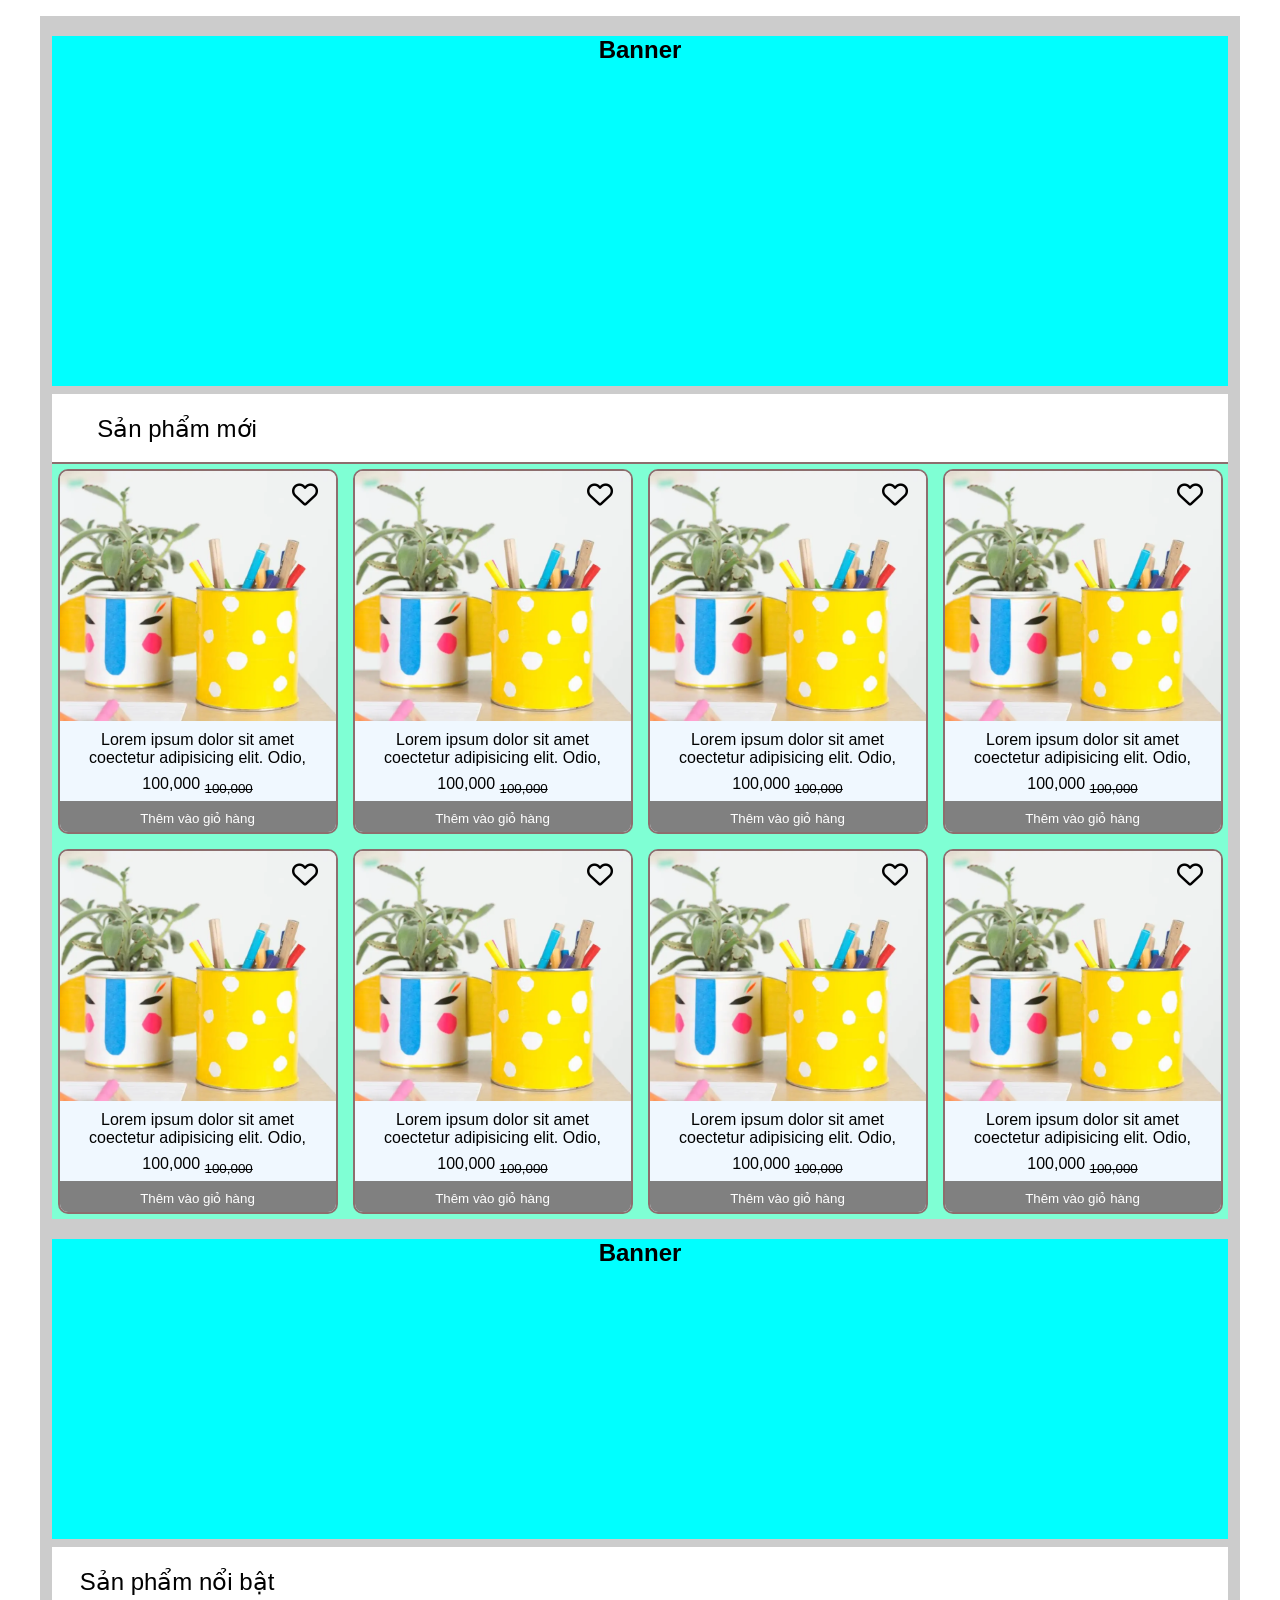
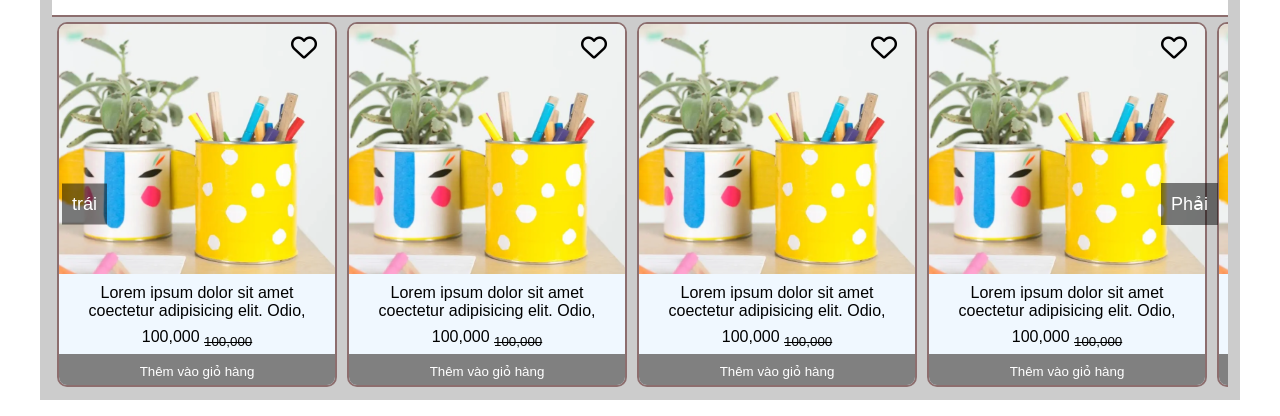
==== html/index.html @ 5db98cae "update" ====
<!DOCTYPE html>
<html lang="en">

<head>
    <meta charset="UTF-8">
    <meta name="viewport" content="width=device-width, initial-scale=1.0">
    <meta http-equiv="X-UA-Compatible" content="ie=edge">
    <link rel="stylesheet" href="/css/index.css">
    <link rel="stylesheet" href="https://cdnjs.cloudflare.com/ajax/libs/font-awesome/6.6.0/css/all.min.css">
    <title>Document</title>
    <style>
        * {
            box-sizing: border-box;
            font-family: Arial, Helvetica, sans-serif;
        }

        .col {
            text-align: center;
            background-color: #ccc;
            background-clip: content-box;
            margin-top: 8px;
            margin-bottom: 8px;
        }
    </style>
</head>

<body>
    <div class="grid wide">
        <div class="row">
            <div class="col l-12 m-4 c-12">
                <main>
                    <section id="banner-home" class="col l-12">
                        <h1>Banner</h1>
                    </section>
                    <section id="box-new-product" class="col l-12">
                        <div class="title-box">
                            <h3>Sản phẩm mới</h3>
                        </div>
                        <div class="box-product">

                            <div class="product">
                                <div class="img-product">
                                    <img src="/image/y-tuong-lam-do-handmade-2.webp" alt="">
                                </div>
                                <div class="name-product">
                                    <span>Lorem ipsum dolor sit amet coectetur adipisicing elit. Odio, nostrum? Lorem
                                        ipsum dolor sit amet consectetur, adipisicing elit. Doloribus,
                                        recusandae.</span>
                                </div>
                                <div class="price-product">
                                    <span>100,000</span>
                                    <span> <sub><del>100,000</del></sub> </span>
                                </div>
                                <button class="addCart-product">Thêm vào giỏ hàng</button>
                                <button class="heart-button">
                                    <i class="icon on fa-solid fa-heart"></i>
                                    <i class="icon off fa-regular fa-heart"></i>
                                </button>
                            </div>

                            <div class="product">
                                <div class="img-product">
                                    <img src="/image/y-tuong-lam-do-handmade-2.webp" alt="">
                                </div>
                                <div class="name-product">
                                    <span>Lorem ipsum dolor sit amet coectetur adipisicing elit. Odio, nostrum? Lorem
                                        ipsum dolor sit amet consectetur, adipisicing elit. Doloribus,
                                        recusandae.</span>
                                </div>
                                <div class="price-product">
                                    <span>100,000</span>
                                    <span> <sub><del>100,000</del></sub> </span>
                                </div>
                                <button class="addCart-product">Thêm vào giỏ hàng</button>
                                <button class="heart-button">
                                    <i class="icon on fa-solid fa-heart"></i>
                                    <i class="icon off fa-regular fa-heart"></i>
                                </button>
                            </div>
                            <div class="product">
                                <div class="img-product">
                                    <img src="/image/y-tuong-lam-do-handmade-2.webp" alt="">
                                </div>
                                <div class="name-product">
                                    <span>Lorem ipsum dolor sit amet coectetur adipisicing elit. Odio, nostrum? Lorem
                                        ipsum dolor sit amet consectetur, adipisicing elit. Doloribus,
                                        recusandae.</span>
                                </div>
                                <div class="price-product">
                                    <span>100,000</span>
                                    <span> <sub><del>100,000</del></sub> </span>
                                </div>
                                <button class="addCart-product">Thêm vào giỏ hàng</button>
                                <button class="heart-button">
                                    <i class="icon on fa-solid fa-heart"></i>
                                    <i class="icon off fa-regular fa-heart"></i>
                                </button>
                            </div>
                            <div class="product">
                                <div class="img-product">
                                    <img src="/image/y-tuong-lam-do-handmade-2.webp" alt="">
                                </div>
                                <div class="name-product">
                                    <span>Lorem ipsum dolor sit amet coectetur adipisicing elit. Odio, nostrum? Lorem
                                        ipsum dolor sit amet consectetur, adipisicing elit. Doloribus,
                                        recusandae.</span>
                                </div>
                                <div class="price-product">
                                    <span>100,000</span>
                                    <span> <sub><del>100,000</del></sub> </span>
                                </div>
                                <button class="addCart-product">Thêm vào giỏ hàng</button>
                                <button class="heart-button">
                                    <i class="icon on fa-solid fa-heart"></i>
                                    <i class="icon off fa-regular fa-heart"></i>
                                </button>
                            </div>
                            <div class="product">
                                <div class="img-product">
                                    <img src="/image/y-tuong-lam-do-handmade-2.webp" alt="">
                                </div>
                                <div class="name-product">
                                    <span>Lorem ipsum dolor sit amet coectetur adipisicing elit. Odio, nostrum? Lorem
                                        ipsum dolor sit amet consectetur, adipisicing elit. Doloribus,
                                        recusandae.</span>
                                </div>
                                <div class="price-product">
                                    <span>100,000</span>
                                    <span> <sub><del>100,000</del></sub> </span>
                                </div>
                                <button class="addCart-product">Thêm vào giỏ hàng</button>
                                <button class="heart-button">
                                    <i class="icon on fa-solid fa-heart"></i>
                                    <i class="icon off fa-regular fa-heart"></i>
                                </button>
                            </div>
                            <div class="product">
                                <div class="img-product">
                                    <img src="/image/y-tuong-lam-do-handmade-2.webp" alt="">
                                </div>
                                <div class="name-product">
                                    <span>Lorem ipsum dolor sit amet coectetur adipisicing elit. Odio, nostrum? Lorem
                                        ipsum dolor sit amet consectetur, adipisicing elit. Doloribus,
                                        recusandae.</span>
                                </div>
                                <div class="price-product">
                                    <span>100,000</span>
                                    <span> <sub><del>100,000</del></sub> </span>
                                </div>
                                <button class="addCart-product">Thêm vào giỏ hàng</button>
                                <button class="heart-button">
                                    <i class="icon on fa-solid fa-heart"></i>
                                    <i class="icon off fa-regular fa-heart"></i>
                                </button>
                            </div>
                            <div class="product">
                                <div class="img-product">
                                    <img src="/image/y-tuong-lam-do-handmade-2.webp" alt="">
                                </div>
                                <div class="name-product">
                                    <span>Lorem ipsum dolor sit amet coectetur adipisicing elit. Odio, nostrum? Lorem
                                        ipsum dolor sit amet consectetur, adipisicing elit. Doloribus,
                                        recusandae.</span>
                                </div>
                                <div class="price-product">
                                    <span>100,000</span>
                                    <span> <sub><del>100,000</del></sub> </span>
                                </div>
                                <button class="addCart-product">Thêm vào giỏ hàng</button>
                                <button class="heart-button">
                                    <i class="icon on fa-solid fa-heart"></i>
                                    <i class="icon off fa-regular fa-heart"></i>
                                </button>
                            </div>
                            <div class="product">
                                <div class="img-product">
                                    <img src="/image/y-tuong-lam-do-handmade-2.webp" alt="">
                                </div>
                                <div class="name-product">
                                    <span>Lorem ipsum dolor sit amet coectetur adipisicing elit. Odio, nostrum? Lorem
                                        ipsum dolor sit amet consectetur, adipisicing elit. Doloribus,
                                        recusandae.</span>
                                </div>
                                <div class="price-product">
                                    <span>100,000</span>
                                    <span> <sub><del>100,000</del></sub> </span>
                                </div>
                                <button class="addCart-product">Thêm vào giỏ hàng</button>
                                <button class="heart-button">
                                    <i class="icon on fa-solid fa-heart"></i>
                                    <i class="icon off fa-regular fa-heart"></i>
                                </button>
                            </div>
                        </div>

                    </section>
                    <section id="sub-banner-home" class="col l-12">
                        <h1>Banner</h1>
                    </section>

                    <section id="box-hot-product" class="col l-12">
                        <div class="title-box">
                            <h3>Sản phẩm nổi bật</h3>
                        </div>
                        <div class="box-hot-product">
                            <button class="prev-btn"> trái </button>
                            <div class="products-container">
                                <div class="product">
                                    <div class="img-product">
                                        <img src="/image/y-tuong-lam-do-handmade-2.webp" alt="">
                                    </div>
                                    <div class="name-product">
                                        <span>Lorem ipsum dolor sit amet coectetur adipisicing elit. Odio, nostrum?
                                            Lorem
                                            ipsum dolor sit amet consectetur, adipisicing elit. Doloribus,
                                            recusandae.</span>
                                    </div>
                                    <div class="price-product">
                                        <span>100,000</span>
                                        <span> <sub><del>100,000</del></sub> </span>
                                    </div>
                                    <button class="addCart-product">Thêm vào giỏ hàng</button>
                                    <button class="heart-button">
                                        <i class="icon on fa-solid fa-heart"></i>
                                        <i class="icon off fa-regular fa-heart"></i>
                                    </button>
                                </div>
                                <div class="product">
                                    <div class="img-product">
                                        <img src="/image/y-tuong-lam-do-handmade-2.webp" alt="">
                                    </div>
                                    <div class="name-product">
                                        <span>Lorem ipsum dolor sit amet coectetur adipisicing elit. Odio, nostrum?
                                            Lorem
                                            ipsum dolor sit amet consectetur, adipisicing elit. Doloribus,
                                            recusandae.</span>
                                    </div>
                                    <div class="price-product">
                                        <span>100,000</span>
                                        <span> <sub><del>100,000</del></sub> </span>
                                    </div>
                                    <button class="addCart-product">Thêm vào giỏ hàng</button>
                                    <button class="heart-button">
                                        <i class="icon on fa-solid fa-heart"></i>
                                        <i class="icon off fa-regular fa-heart"></i>
                                    </button>
                                </div>
                                <div class="product">
                                    <div class="img-product">
                                        <img src="/image/y-tuong-lam-do-handmade-2.webp" alt="">
                                    </div>
                                    <div class="name-product">
                                        <span>Lorem ipsum dolor sit amet coectetur adipisicing elit. Odio, nostrum?
                                            Lorem
                                            ipsum dolor sit amet consectetur, adipisicing elit. Doloribus,
                                            recusandae.</span>
                                    </div>
                                    <div class="price-product">
                                        <span>100,000</span>
                                        <span> <sub><del>100,000</del></sub> </span>
                                    </div>
                                    <button class="addCart-product">Thêm vào giỏ hàng</button>
                                    <button class="heart-button">
                                        <i class="icon on fa-solid fa-heart"></i>
                                        <i class="icon off fa-regular fa-heart"></i>
                                    </button>
                                </div>
                                <div class="product">
                                    <div class="img-product">
                                        <img src="/image/y-tuong-lam-do-handmade-2.webp" alt="">
                                    </div>
                                    <div class="name-product">
                                        <span>Lorem ipsum dolor sit amet coectetur adipisicing elit. Odio, nostrum?
                                            Lorem
                                            ipsum dolor sit amet consectetur, adipisicing elit. Doloribus,
                                            recusandae.</span>
                                    </div>
                                    <div class="price-product">
                                        <span>100,000</span>
                                        <span> <sub><del>100,000</del></sub> </span>
                                    </div>
                                    <button class="addCart-product">Thêm vào giỏ hàng</button>
                                    <button class="heart-button">
                                        <i class="icon on fa-solid fa-heart"></i>
                                        <i class="icon off fa-regular fa-heart"></i>
                                    </button>
                                </div>
                                <div class="product">
                                    <div class="img-product">
                                        <img src="/image/y-tuong-lam-do-handmade-2.webp" alt="">
                                    </div>
                                    <div class="name-product">
                                        <span>Lorem ipsum dolor sit amet coectetur adipisicing elit. Odio, nostrum?
                                            Lorem
                                            ipsum dolor sit amet consectetur, adipisicing elit. Doloribus,
                                            recusandae.</span>
                                    </div>
                                    <div class="price-product">
                                        <span>100,000</span>
                                        <span> <sub><del>100,000</del></sub> </span>
                                    </div>
                                    <button class="addCart-product">Thêm vào giỏ hàng</button>
                                    <button class="heart-button">
                                        <i class="icon on fa-solid fa-heart"></i>
                                        <i class="icon off fa-regular fa-heart"></i>
                                    </button>
                                </div>
                                <div class="product">
                                    <div class="img-product">
                                        <img src="/image/y-tuong-lam-do-handmade-2.webp" alt="">
                                    </div>
                                    <div class="name-product">
                                        <span>Lorem ipsum dolor sit amet coectetur adipisicing elit. Odio, nostrum?
                                            Lorem
                                            ipsum dolor sit amet consectetur, adipisicing elit. Doloribus,
                                            recusandae.</span>
                                    </div>
                                    <div class="price-product">
                                        <span>100,000</span>
                                        <span> <sub><del>100,000</del></sub> </span>
                                    </div>
                                    <button class="addCart-product">Thêm vào giỏ hàng</button>
                                    <button class="heart-button">
                                        <i class="icon on fa-solid fa-heart"></i>
                                        <i class="icon off fa-regular fa-heart"></i>
                                    </button>
                                </div>
                            </div>
                            <button class="next-btn">Phải</button>
                            <script>
                                const prevBtn = document.querySelector('.prev-btn');
                                const nextBtn = document.querySelector('.next-btn');
                                const productsContainer = document.querySelector('.box-hot-product .products-container');
                                console.log(productsContainer);
                                
                                let offset = 0; // Đếm số sản phẩm đã trượt

                                // Đặt số sản phẩm hiển thị tối đa (4 sản phẩm trong một lần)
                                const maxVisibleProducts = 4;
                                const totalProducts = document.querySelectorAll('.product').length;
                                console.log(totalProducts);
                                
                                const totalVisibleWidth = maxVisibleProducts * 280; // Tổng chiều rộng của các sản phẩm hiển thị

                                // Xử lý sự kiện nút trượt
                                prevBtn.addEventListener('click', () => {
                                    if (offset > 0) {
                                        offset--;
                                        productsContainer.style.transform = `translateX(-${offset * 280}px)`;
                                    }
                                });

                                nextBtn.addEventListener('click', () => {
                                    if (offset < totalProducts - maxVisibleProducts) {
                                        offset++;
                                        productsContainer.style.transform = `translateX(-${offset * 280}px)`;
                                    }
                                });

                            </script>
                        </div>
                    </section>
                </main>
            </div>
        </div>
    </div>
</body>

</html>
---- css/index.css ----
.grid {
    width: 100%;
    display: block;
    padding: 0;
}

.grid.wide {
    max-width: 1200px;
    margin: 0 auto;
}

.row {
    display: flex;
    flex-wrap: wrap;
    margin-left: -4px;
    margin-right: -4px;
}

.row.no-gutters {
    margin-left: 0;
    margin-right: 0;
}

.col {
    padding-left: 4px;
    padding-right: 4px;
}

.row.no-gutters .col {
    padding-left: 0;
    padding-right: 0;
}

.c-0 {
    display: none;
}

.c-1 {
    flex: 0 0 8.33333%;
    max-width: 8.33333%;
}

.c-2 {
    flex: 0 0 16.66667%;
    max-width: 16.66667%;
}

.c-3 {
    flex: 0 0 25%;
    max-width: 25%;
}

.c-4 {
    flex: 0 0 33.33333%;
    max-width: 33.33333%;
}

.c-5 {
    flex: 0 0 41.66667%;
    max-width: 41.66667%;
}

.c-6 {
    flex: 0 0 50%;
    max-width: 50%;
}

.c-7 {
    flex: 0 0 58.33333%;
    max-width: 58.33333%;
}

.c-8 {
    flex: 0 0 66.66667%;
    max-width: 66.66667%;
}

.c-9 {
    flex: 0 0 75%;
    max-width: 75%;
}

.c-10 {
    flex: 0 0 83.33333%;
    max-width: 83.33333%;
}

.c-11 {
    flex: 0 0 91.66667%;
    max-width: 91.66667%;
}

.c-12 {
    flex: 0 0 100%;
    max-width: 100%;
}

.c-o-1 {
    margin-left: 8.33333%;
}

.c-o-2 {
    margin-left: 16.66667%;
}

.c-o-3 {
    margin-left: 25%;
}

.c-o-4 {
    margin-left: 33.33333%;
}

.c-o-5 {
    margin-left: 41.66667%;
}

.c-o-6 {
    margin-left: 50%;
}

.c-o-7 {
    margin-left: 58.33333%;
}

.c-o-8 {
    margin-left: 66.66667%;
}

.c-o-9 {
    margin-left: 75%;
}

.c-o-10 {
    margin-left: 83.33333%;
}

.c-o-11 {
    margin-left: 91.66667%;
}

/* >= Tablet */
@media (min-width: 740px) {
    .row {
        margin-left: -8px;
        margin-right: -8px;
    }

    .col {
        padding-left: 8px;
        padding-right: 8px;
    }

    .m-0 {
        display: none;
    }

    .m-1,
    .m-2,
    .m-3,
    .m-4,
    .m-5,
    .m-6,
    .m-7,
    .m-8,
    .m-9,
    .m-10,
    .m-11,
    .m-12 {
        display: block;
    }

    .m-1 {
        flex: 0 0 8.33333%;
        max-width: 8.33333%;
    }

    .m-2 {
        flex: 0 0 16.66667%;
        max-width: 16.66667%;
    }

    .m-3 {
        flex: 0 0 25%;
        max-width: 25%;
    }

    .m-4 {
        flex: 0 0 33.33333%;
        max-width: 33.33333%;
    }

    .m-5 {
        flex: 0 0 41.66667%;
        max-width: 41.66667%;
    }

    .m-6 {
        flex: 0 0 50%;
        max-width: 50%;
    }

    .m-7 {
        flex: 0 0 58.33333%;
        max-width: 58.33333%;
    }

    .m-8 {
        flex: 0 0 66.66667%;
        max-width: 66.66667%;
    }

    .m-9 {
        flex: 0 0 75%;
        max-width: 75%;
    }

    .m-10 {
        flex: 0 0 83.33333%;
        max-width: 83.33333%;
    }

    .m-11 {
        flex: 0 0 91.66667%;
        max-width: 91.66667%;
    }

    .m-12 {
        flex: 0 0 100%;
        max-width: 100%;
    }

    .m-o-1 {
        margin-left: 8.33333%;
    }

    .m-o-2 {
        margin-left: 16.66667%;
    }

    .m-o-3 {
        margin-left: 25%;
    }

    .m-o-4 {
        margin-left: 33.33333%;
    }

    .m-o-5 {
        margin-left: 41.66667%;
    }

    .m-o-6 {
        margin-left: 50%;
    }

    .m-o-7 {
        margin-left: 58.33333%;
    }

    .m-o-8 {
        margin-left: 66.66667%;
    }

    .m-o-9 {
        margin-left: 75%;
    }

    .m-o-10 {
        margin-left: 83.33333%;
    }

    .m-o-11 {
        margin-left: 91.66667%;
    }
}

/* PC medium resolution > */
@media (min-width: 1113px) {
    .row {
        margin-left: -12px;
        margin-right: -12px;
    }

    .row.sm-gutter {
        margin-left: -5px;
        margin-right: -5px;
    }

    .col {
        padding-left: 12px;
        padding-right: 12px;
    }

    .row.sm-gutter .col {
        padding-left: 5px;
        padding-right: 5px;
    }

    .l-0 {
        display: none;
    }

    .l-1,
    .l-2,
    .l-2-4,
    .l-3,
    .l-4,
    .l-5,
    .l-6,
    .l-7,
    .l-8,
    .l-9,
    .l-10,
    .l-11,
    .l-12 {
        display: block;
    }

    .l-1 {
        flex: 0 0 8.33333%;
        max-width: 8.33333%;
    }

    .l-2 {
        flex: 0 0 16.66667%;
        max-width: 16.66667%;
    }

    .l-2-4 {
        flex: 0 0 20%;
        max-width: 20%;
    }

    .l-3 {
        flex: 0 0 25%;
        max-width: 25%;
    }

    .l-4 {
        flex: 0 0 33.33333%;
        max-width: 33.33333%;
    }

    .l-5 {
        flex: 0 0 41.66667%;
        max-width: 41.66667%;
    }

    .l-6 {
        flex: 0 0 50%;
        max-width: 50%;
    }

    .l-7 {
        flex: 0 0 58.33333%;
        max-width: 58.33333%;
    }

    .l-8 {
        flex: 0 0 66.66667%;
        max-width: 66.66667%;
    }

    .l-9 {
        flex: 0 0 75%;
        max-width: 75%;
    }

    .l-10 {
        flex: 0 0 83.33333%;
        max-width: 83.33333%;
    }

    .l-11 {
        flex: 0 0 91.66667%;
        max-width: 91.66667%;
    }

    .l-12 {
        flex: 0 0 100%;
        max-width: 100%;
    }

    .l-o-1 {
        margin-left: 8.33333%;
    }

    .l-o-2 {
        margin-left: 16.66667%;
    }

    .l-o-3 {
        margin-left: 25%;
    }

    .l-o-4 {
        margin-left: 33.33333%;
    }

    .l-o-5 {
        margin-left: 41.66667%;
    }

    .l-o-6 {
        margin-left: 50%;
    }

    .l-o-7 {
        margin-left: 58.33333%;
    }

    .l-o-8 {
        margin-left: 66.66667%;
    }

    .l-o-9 {
        margin-left: 75%;
    }

    .l-o-10 {
        margin-left: 83.33333%;
    }

    .l-o-11 {
        margin-left: 91.66667%;
    }

    /* css main  */

    /* banner ở đầu trang chủ */
    #banner-home {
        height: 350px;
        background-color: aqua;
    }

    /* end banner ở đầu trang chủ */


    /* box sản phẩm mới  */
    #box-new-product {
        height: auto;
        background-color: white;
    }

    .title-box {
        width: 100%;
        height: 70px;
        border-bottom: 2px solid #8D6E6E;
        background-color: white;
    }

    .title-box h3 {
        width: 250px;
        float: left;
        line-height: 70px;
        margin: 0;
        font-weight: 400;
        font-size: 24px;
    }

    #box-new-product .box-product {
        height: auto;

        background-color: aquamarine;
        display: flex;
        justify-content: center;
        flex-wrap: wrap;
        gap: 5px;
        /* justify-content: flex-start; */
    }

    .product {
        width: 280px;
        height: 365px;
        background-color: aliceblue;
        margin: 5px;
        box-sizing: border-box;
        border-radius: 10px;
        position: relative;
        border: 2px solid #8D6E6E;
        overflow: hidden;

    }

    .product .img-product {
        width: 280px;
        height: 250px;
        background-color: blue;
        overflow: hidden;
    }

    .product .img-product img {
        width: 100%;
        height: 100%;
        transition: transform 0.3s ease;
    }

    .product .img-product:hover img {
        transform: scale(1.1);
    }

    .product .name-product {
        width: 100%;
        height: 45px;
        padding: 10px;
        font-size: 14px;
        line-height: 18px;
        overflow: hidden;
        display: -webkit-box;
        -webkit-box-orient: vertical;
        text-overflow: ellipsis;
    }

    .product .price-product span,
    .product .name-product span {
        font-weight: 400;
        font-size: 16px;
    }

    .product .price-product {
        height: 35px;
        line-height: 35px;
    }


    .product .addCart-product {
        width: 100%;
        height: 35px;
        border: none;
        background: #808080;
        color: white;
    }

    .product .addCart-product:hover {
        width: 100%;
        height: 35px;
        border: none;
        background: #8D6E6E;
        color: white;
    }

    .product .icon {
        width: 30px;
        height: 30px;
        display: flex;
        float: right;
        justify-content: center;
        align-items: center;
        margin: 10px;
        font-size: 26px;
        transition: color 0.3s ease;
    }

    .product .heart-button {
        position: absolute;
        top: 0;
        right: 0;
        border: none;
        background: none;
    }

    .product .heart-button .off {
        display: block;
    }

    .product .heart-button .on {
        display: none;
    }

    .product .heart-button.active .on {
        display: block;
        color: red;
    }

    .product .heart-button.active .off {
        display: none;
    }

    .heart-button.active .icon {
        color: red;
    }

    /* end box sản phẩm mới  */

    /* banner phụ ở trang chủ */
    #sub-banner-home {
        height: 300px;
        background-color: aqua;
    }

    /* end banner phụ ở trang chủ */


    /* sản phẩm hot  */
    .box-hot-product {
        position: relative;
        display: flex;
        overflow: hidden;
        width: 100%;
        justify-content: flex-start;

    }

    .box-hot-product .product {
        flex: 0 0 auto;
        /* Đảm bảo mỗi sản phẩm không thay đổi kích thước */
        width: 280px;
        height: 365px;
        background-color: aliceblue;
        margin: 5px;
        box-sizing: border-box;
        border-radius: 10px;
        position: relative;
        border: 2px solid #8D6E6E;
        overflow: hidden;
    }

    .box-hot-product .prev-btn,
    .box-hot-product .next-btn {
        position: absolute;
        top: 50%;
        transform: translateY(-50%);
        background-color: rgba(0, 0, 0, 0.5);
        color: white;
        border: none;
        padding: 10px;
        font-size: 18px;
        cursor: pointer;
        z-index: 1;
    }

    .box-hot-product .prev-btn {
        left: 10px;
    }

    .box-hot-product .next-btn {
        right: 10px;
    }


    .box-hot-product .products-container {
        display: flex;
        flex-wrap: nowrap;
        transition: transform 0.3s ease;
    }



    /* end sản phẩm hot  */

    /* End css main  */
}

/* Tablet - PC low resolution */
@media (min-width: 740px) and (max-width: 1023px) {
    .wide {
        width: 644px;
    }
}

/* > PC low resolution */
@media (min-width: 1024px) and (max-width: 1239px) {
    .wide {
        width: 984px;
    }

    .wide .row {
        margin-left: -12px;
        margin-right: -12px;
    }

    .wide .row.sm-gutter {
        margin-left: -5px;
        margin-right: -5px;
    }

    .wide .col {
        padding-left: 12px;
        padding-right: 12px;
    }

    .wide .row.sm-gutter .col {
        padding-left: 5px;
        padding-right: 5px;
    }

    .wide .l-0 {
        display: none;
    }

    .wide .l-1,
    .wide .l-2,
    .wide .l-2-4,
    .wide .l-3,
    .wide .l-4,
    .wide .l-5,
    .wide .l-6,
    .wide .l-7,
    .wide .l-8,
    .wide .l-9,
    .wide .l-10,
    .wide .l-11,
    .wide .l-12 {
        display: block;
    }

    .wide .l-1 {
        flex: 0 0 8.33333%;
        max-width: 8.33333%;
    }

    .wide .l-2 {
        flex: 0 0 16.66667%;
        max-width: 16.66667%;
    }

    .wide .l-2-4 {
        flex: 0 0 20%;
        max-width: 20%;
    }

    .wide .l-3 {
        flex: 0 0 25%;
        max-width: 25%;
    }

    .wide .l-4 {
        flex: 0 0 33.33333%;
        max-width: 33.33333%;
    }

    .wide .l-5 {
        flex: 0 0 41.66667%;
        max-width: 41.66667%;
    }

    .wide .l-6 {
        flex: 0 0 50%;
        max-width: 50%;
    }

    .wide .l-7 {
        flex: 0 0 58.33333%;
        max-width: 58.33333%;
    }

    .wide .l-8 {
        flex: 0 0 66.66667%;
        max-width: 66.66667%;
    }

    .wide .l-9 {
        flex: 0 0 75%;
        max-width: 75%;
    }

    .wide .l-10 {
        flex: 0 0 83.33333%;
        max-width: 83.33333%;
    }

    .wide .l-11 {
        flex: 0 0 91.66667%;
        max-width: 91.66667%;
    }

    .wide .l-12 {
        flex: 0 0 100%;
        max-width: 100%;
    }

    .wide .l-o-1 {
        margin-left: 8.33333%;
    }

    .wide .l-o-2 {
        margin-left: 16.66667%;
    }

    .wide .l-o-3 {
        margin-left: 25%;
    }

    .wide .l-o-4 {
        margin-left: 33.33333%;
    }

    .wide .l-o-5 {
        margin-left: 41.66667%;
    }

    .wide .l-o-6 {
        margin-left: 50%;
    }

    .wide .l-o-7 {
        margin-left: 58.33333%;
    }

    .wide .l-o-8 {
        margin-left: 66.66667%;
    }

    .wide .l-o-9 {
        margin-left: 75%;
    }

    .wide .l-o-10 {
        margin-left: 83.33333%;
    }

    .wide .l-o-11 {
        margin-left: 91.66667%;
    }



}
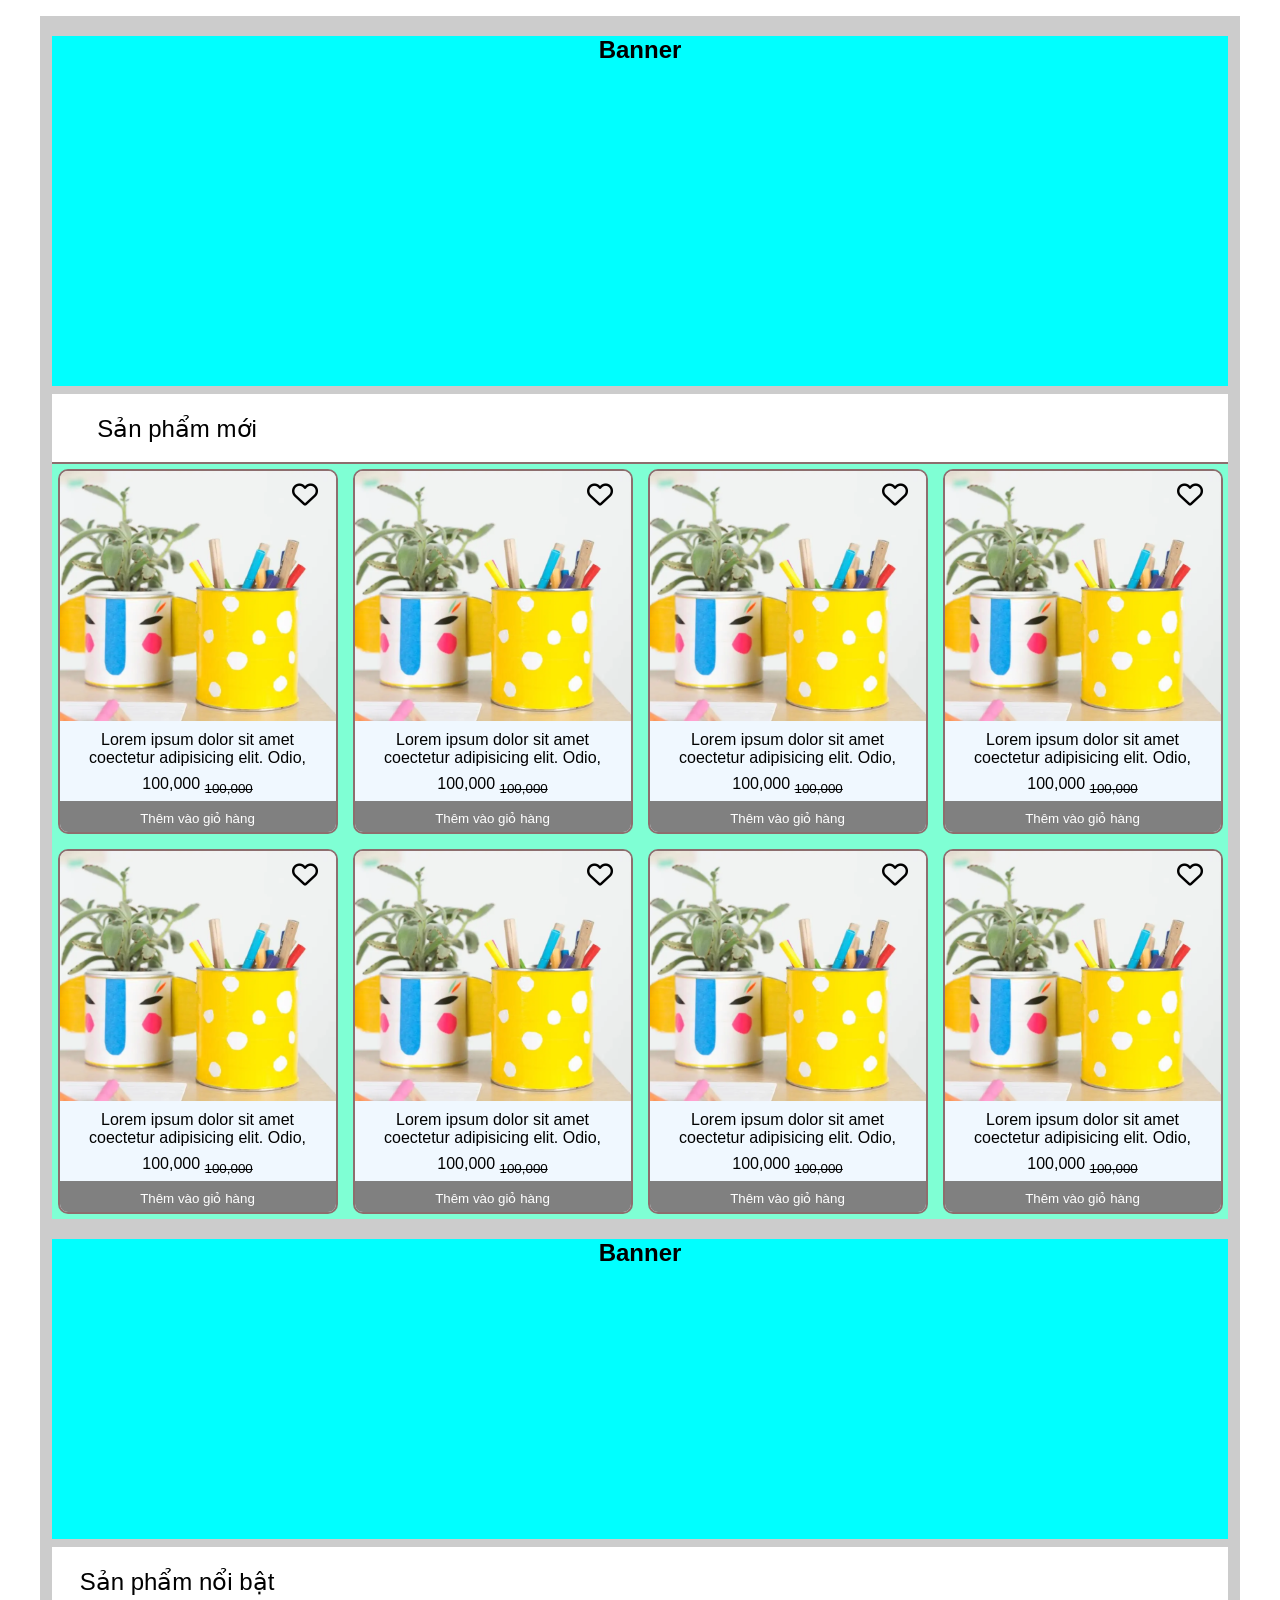
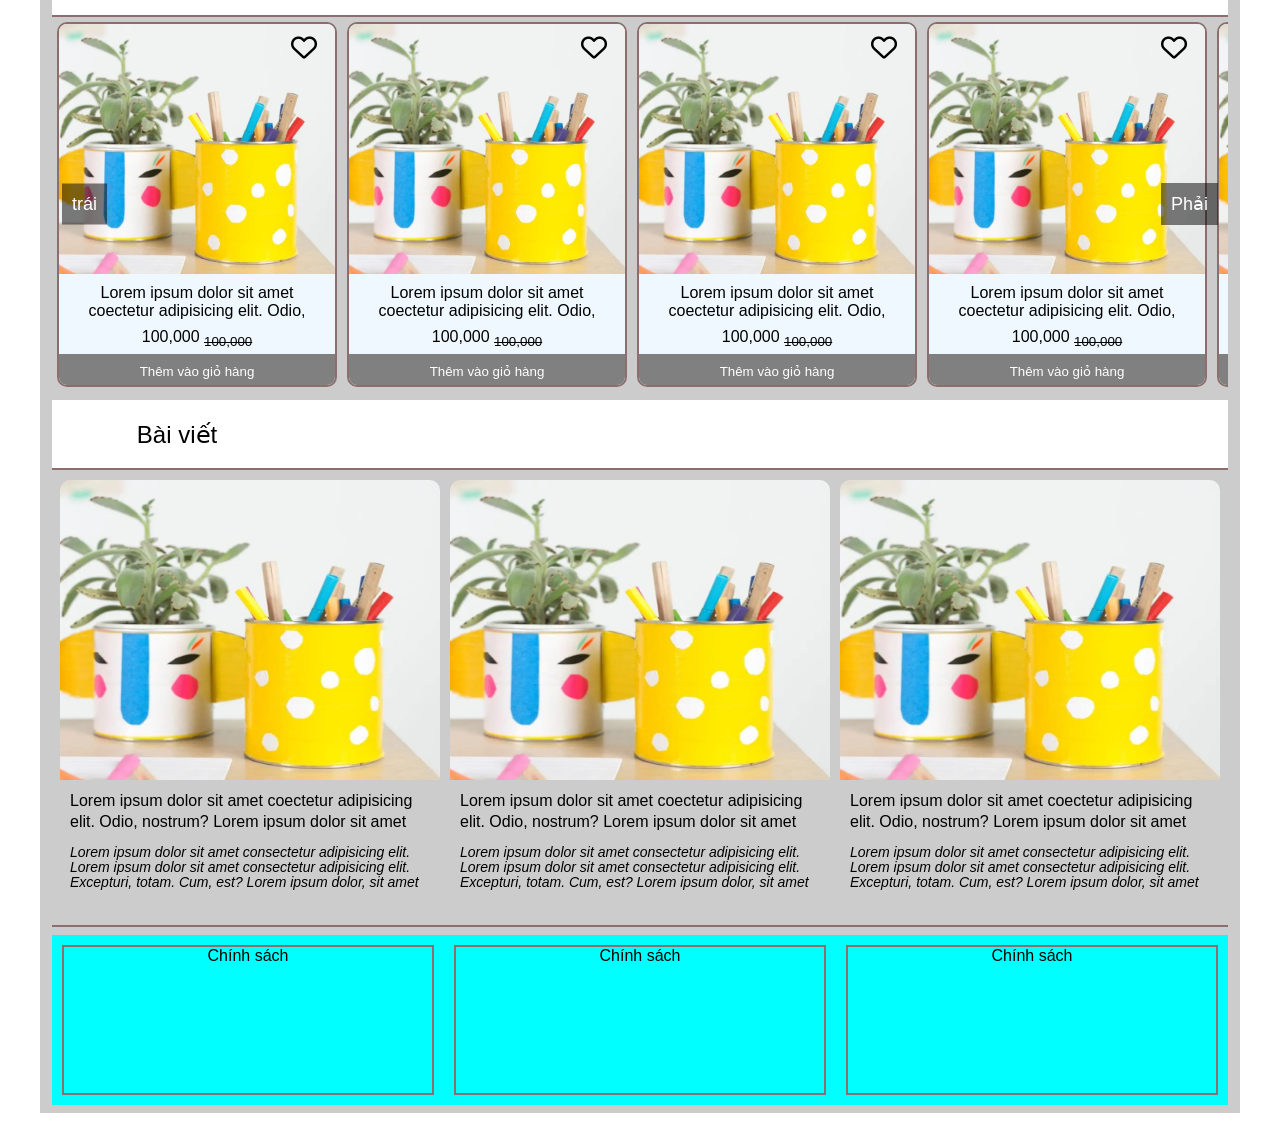
==== commit ec697d7f: "Hoàn thiện" ====
--- a/html/index.html
+++ b/html/index.html
@@ -337,7 +337,7 @@
 
                                 // Đặt số sản phẩm hiển thị tối đa (4 sản phẩm trong một lần)
                                 const maxVisibleProducts = 4;
-                                const totalProducts = document.querySelectorAll('.product').length;
+                                const totalProducts = productsContainer.querySelectorAll('.product').length;
                                 console.log(totalProducts);
                                 
                                 const totalVisibleWidth = maxVisibleProducts * 280; // Tổng chiều rộng của các sản phẩm hiển thị
@@ -360,6 +360,72 @@
                             </script>
                         </div>
                     </section>
+                    <section id="box-post-home" class="col l-12">
+                        <div class="title-box">
+                            <h3>Bài viết</h3>
+                        </div>
+                        <div class="box-post">
+                            <div class="post">
+                                <div class="img-post">
+                                    <a href="#"><img src="/image/y-tuong-lam-do-handmade-2.webp" alt=""></a>
+                                    
+                                </div>
+                                <div class="name-post">
+                                    <a href="#">Lorem ipsum dolor sit amet coectetur adipisicing elit. Odio, nostrum?
+                                        Lorem
+                                        ipsum dolor sit amet consectetur, adipisicing elit. Doloribus,
+                                        recusandae.</a>
+                                </div>
+                                <div class="description">
+                                    <span>Lorem ipsum dolor sit amet consectetur adipisicing elit. Lorem ipsum dolor sit amet consectetur adipisicing elit. Excepturi, totam.
+                                         Cum, est? Lorem ipsum dolor, sit amet consectetur adipisicing elit. Odit, veritatis.</span>
+                                </div>
+                            </div>
+                            <div class="post">
+                                <div class="img-post">
+                                    <a href="#"><img src="/image/y-tuong-lam-do-handmade-2.webp" alt=""></a>
+                                    
+                                </div>
+                                <div class="name-post">
+                                    <a href="#">Lorem ipsum dolor sit amet coectetur adipisicing elit. Odio, nostrum?
+                                        Lorem
+                                        ipsum dolor sit amet consectetur, adipisicing elit. Doloribus,
+                                        recusandae.</a>
+                                </div>
+                                <div class="description">
+                                    <span>Lorem ipsum dolor sit amet consectetur adipisicing elit. Lorem ipsum dolor sit amet consectetur adipisicing elit. Excepturi, totam.
+                                         Cum, est? Lorem ipsum dolor, sit amet consectetur adipisicing elit. Odit, veritatis.</span>
+                                </div>
+                            </div>
+                            <div class="post">
+                                <div class="img-post">
+                                    <a href="#"><img src="/image/y-tuong-lam-do-handmade-2.webp" alt=""></a>
+                                    
+                                </div>
+                                <div class="name-post">
+                                    <a href="#">Lorem ipsum dolor sit amet coectetur adipisicing elit. Odio, nostrum?
+                                        Lorem
+                                        ipsum dolor sit amet consectetur, adipisicing elit. Doloribus,
+                                        recusandae.</a>
+                                </div>
+                                <div class="description">
+                                    <span>Lorem ipsum dolor sit amet consectetur adipisicing elit. Lorem ipsum dolor sit amet consectetur adipisicing elit. Excepturi, totam.
+                                         Cum, est? Lorem ipsum dolor, sit amet consectetur adipisicing elit. Odit, veritatis.</span>
+                                </div>
+                            </div>
+                        </div>
+                    </section>
+                    <section id="box-policy-home" class="col l-12">
+                        <div class="box-policy">
+                            Chính sách
+                        </div>
+                        <div class="box-policy">
+                            Chính sách
+                        </div>
+                        <div class="box-policy">
+                            Chính sách
+                        </div>
+                    </section>
                 </main>
             </div>
         </div>
--- a/css/index.css
+++ b/css/index.css
@@ -649,6 +649,99 @@
 
     /* end sản phẩm hot  */
 
+
+    /* bài viết  */
+    .box-post{
+        margin-top: 10px;
+        width: 100%;
+        height: auto;
+        /* background-color: aquamarine; */
+        display: flex;
+        justify-content: center;
+        flex-wrap: wrap;
+        gap: 10px;
+        border-bottom: 2px solid #8D6E6E;
+    }
+    .post{
+        width: 380px;
+        height: 445px;
+        /* background-color: blue; */
+        border-radius: 10px;
+        overflow: hidden;
+    }
+
+    .post .img-post {
+        width: 380px;
+        height: 300px;
+        /* background-color: blue; */
+        overflow: hidden;
+    }
+
+    .post .img-post img {
+        width: 100%;
+        height: 100%;
+
+    }
+
+    .post .name-post {
+        width: 100%;
+        height: 55px;
+        padding: 10px;
+        font-size: 16px;
+        line-height: 21px;
+        overflow: hidden;
+        display: -webkit-box;
+        -webkit-box-orient: vertical;
+        text-overflow: ellipsis;
+        text-align: left;
+    }
+    .post .name-post a {
+        display: block; 
+        font-weight: 540;
+        font-size: 16px;
+        color: black;
+        text-decoration: none;
+    }
+    .post .description{
+        width: 100%;
+        height: 55px;
+        padding: 10px;
+        font-size: 14px;
+        line-height: 15px;
+        overflow: hidden;
+        display: -webkit-box;
+        -webkit-box-orient: vertical;
+        text-overflow: ellipsis;
+        text-align: left;
+    }
+
+    .post .description span{
+        font-style: italic;
+        font-weight: 400;
+
+    }
+    /* end bài viết  */
+
+
+    /* bố cục chính sách */
+    #box-policy-home{
+        width: 100%;
+        /* height: 500px; */
+        background-color: aqua;
+        display: flex;
+        justify-content: center;
+    }
+    #box-policy-home .box-policy{
+        width: 380px;
+        height: 150px;
+        margin: 10px;
+        /* background-color: blue; */
+        border: 2px solid #8D6E6E;
+
+        
+    }
+    /* end bố cục chính sách */
+
     /* End css main  */
 }
 
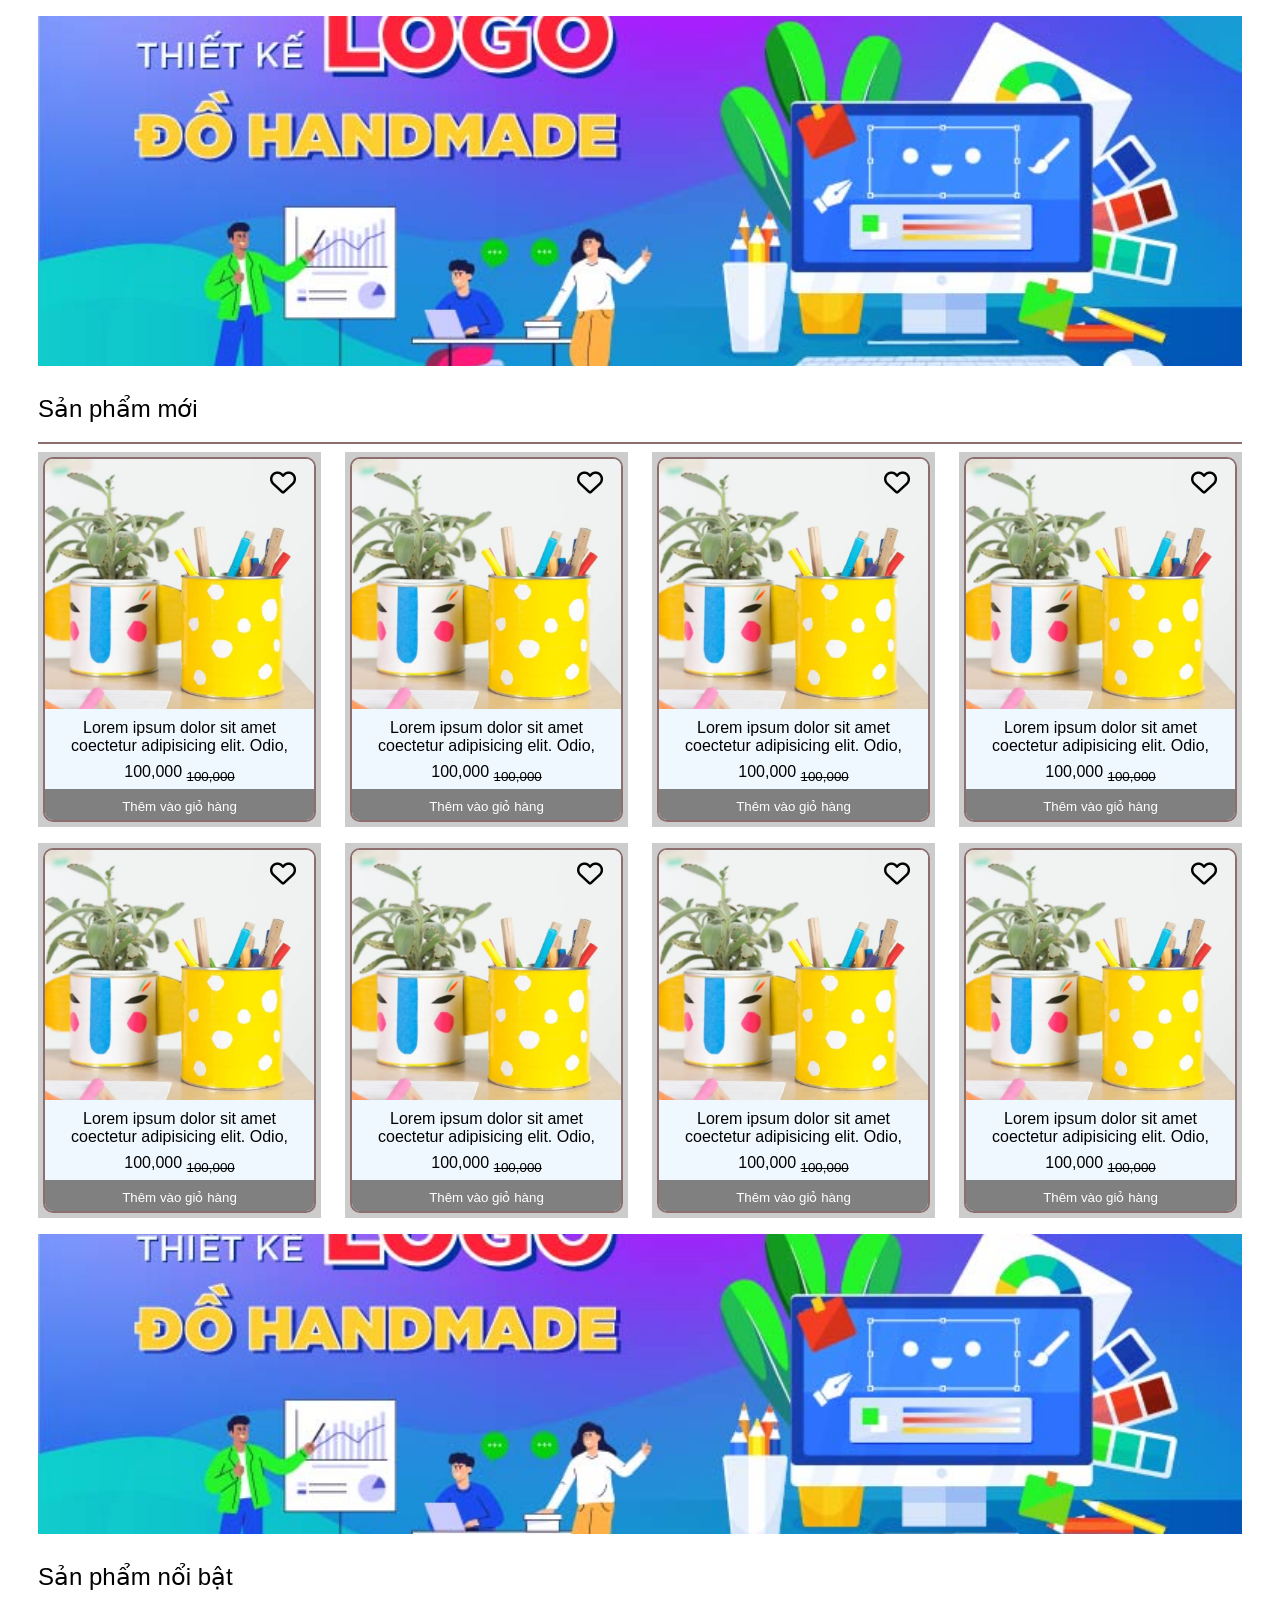
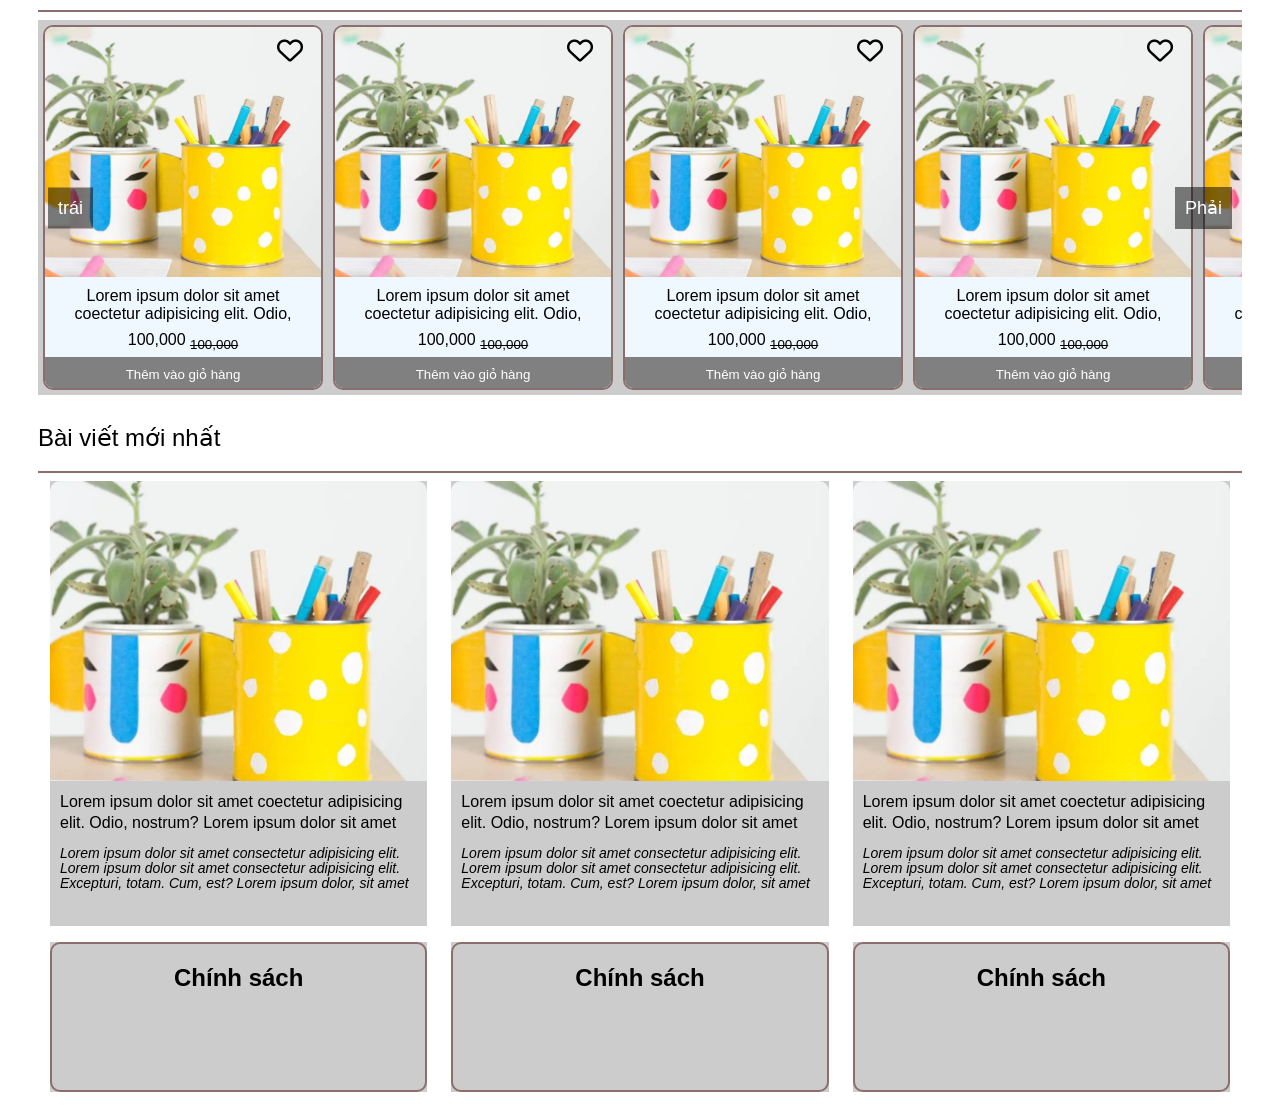
==== commit 6c007b97: "Hoàn thành" ====
--- a/html/index.html
+++ b/html/index.html
@@ -5,9 +5,10 @@
     <meta charset="UTF-8">
     <meta name="viewport" content="width=device-width, initial-scale=1.0">
     <meta http-equiv="X-UA-Compatible" content="ie=edge">
+    <title>Document</title>
     <link rel="stylesheet" href="/css/index.css">
     <link rel="stylesheet" href="https://cdnjs.cloudflare.com/ajax/libs/font-awesome/6.6.0/css/all.min.css">
-    <title>Document</title>
+
     <style>
         * {
             box-sizing: border-box;
@@ -25,411 +26,472 @@
 </head>
 
 <body>
-    <div class="grid wide">
-        <div class="row">
-            <div class="col l-12 m-4 c-12">
-                <main>
-                    <section id="banner-home" class="col l-12">
-                        <h1>Banner</h1>
-                    </section>
-                    <section id="box-new-product" class="col l-12">
-                        <div class="title-box">
-                            <h3>Sản phẩm mới</h3>
-                        </div>
-                        <div class="box-product">
-
-                            <div class="product">
-                                <div class="img-product">
-                                    <img src="/image/y-tuong-lam-do-handmade-2.webp" alt="">
-                                </div>
-                                <div class="name-product">
-                                    <span>Lorem ipsum dolor sit amet coectetur adipisicing elit. Odio, nostrum? Lorem
-                                        ipsum dolor sit amet consectetur, adipisicing elit. Doloribus,
-                                        recusandae.</span>
-                                </div>
-                                <div class="price-product">
-                                    <span>100,000</span>
-                                    <span> <sub><del>100,000</del></sub> </span>
-                                </div>
-                                <button class="addCart-product">Thêm vào giỏ hàng</button>
-                                <button class="heart-button">
-                                    <i class="icon on fa-solid fa-heart"></i>
-                                    <i class="icon off fa-regular fa-heart"></i>
-                                </button>
-                            </div>
-
-                            <div class="product">
-                                <div class="img-product">
-                                    <img src="/image/y-tuong-lam-do-handmade-2.webp" alt="">
-                                </div>
-                                <div class="name-product">
-                                    <span>Lorem ipsum dolor sit amet coectetur adipisicing elit. Odio, nostrum? Lorem
-                                        ipsum dolor sit amet consectetur, adipisicing elit. Doloribus,
-                                        recusandae.</span>
-                                </div>
-                                <div class="price-product">
-                                    <span>100,000</span>
-                                    <span> <sub><del>100,000</del></sub> </span>
-                                </div>
-                                <button class="addCart-product">Thêm vào giỏ hàng</button>
-                                <button class="heart-button">
-                                    <i class="icon on fa-solid fa-heart"></i>
-                                    <i class="icon off fa-regular fa-heart"></i>
-                                </button>
-                            </div>
-                            <div class="product">
-                                <div class="img-product">
-                                    <img src="/image/y-tuong-lam-do-handmade-2.webp" alt="">
-                                </div>
-                                <div class="name-product">
-                                    <span>Lorem ipsum dolor sit amet coectetur adipisicing elit. Odio, nostrum? Lorem
-                                        ipsum dolor sit amet consectetur, adipisicing elit. Doloribus,
-                                        recusandae.</span>
-                                </div>
-                                <div class="price-product">
-                                    <span>100,000</span>
-                                    <span> <sub><del>100,000</del></sub> </span>
-                                </div>
-                                <button class="addCart-product">Thêm vào giỏ hàng</button>
-                                <button class="heart-button">
-                                    <i class="icon on fa-solid fa-heart"></i>
-                                    <i class="icon off fa-regular fa-heart"></i>
-                                </button>
-                            </div>
-                            <div class="product">
-                                <div class="img-product">
-                                    <img src="/image/y-tuong-lam-do-handmade-2.webp" alt="">
-                                </div>
-                                <div class="name-product">
-                                    <span>Lorem ipsum dolor sit amet coectetur adipisicing elit. Odio, nostrum? Lorem
-                                        ipsum dolor sit amet consectetur, adipisicing elit. Doloribus,
-                                        recusandae.</span>
-                                </div>
-                                <div class="price-product">
-                                    <span>100,000</span>
-                                    <span> <sub><del>100,000</del></sub> </span>
-                                </div>
-                                <button class="addCart-product">Thêm vào giỏ hàng</button>
-                                <button class="heart-button">
-                                    <i class="icon on fa-solid fa-heart"></i>
-                                    <i class="icon off fa-regular fa-heart"></i>
-                                </button>
-                            </div>
-                            <div class="product">
-                                <div class="img-product">
-                                    <img src="/image/y-tuong-lam-do-handmade-2.webp" alt="">
-                                </div>
-                                <div class="name-product">
-                                    <span>Lorem ipsum dolor sit amet coectetur adipisicing elit. Odio, nostrum? Lorem
-                                        ipsum dolor sit amet consectetur, adipisicing elit. Doloribus,
-                                        recusandae.</span>
-                                </div>
-                                <div class="price-product">
-                                    <span>100,000</span>
-                                    <span> <sub><del>100,000</del></sub> </span>
-                                </div>
-                                <button class="addCart-product">Thêm vào giỏ hàng</button>
-                                <button class="heart-button">
-                                    <i class="icon on fa-solid fa-heart"></i>
-                                    <i class="icon off fa-regular fa-heart"></i>
-                                </button>
-                            </div>
-                            <div class="product">
-                                <div class="img-product">
-                                    <img src="/image/y-tuong-lam-do-handmade-2.webp" alt="">
-                                </div>
-                                <div class="name-product">
-                                    <span>Lorem ipsum dolor sit amet coectetur adipisicing elit. Odio, nostrum? Lorem
-                                        ipsum dolor sit amet consectetur, adipisicing elit. Doloribus,
-                                        recusandae.</span>
-                                </div>
-                                <div class="price-product">
-                                    <span>100,000</span>
-                                    <span> <sub><del>100,000</del></sub> </span>
-                                </div>
-                                <button class="addCart-product">Thêm vào giỏ hàng</button>
-                                <button class="heart-button">
-                                    <i class="icon on fa-solid fa-heart"></i>
-                                    <i class="icon off fa-regular fa-heart"></i>
-                                </button>
-                            </div>
-                            <div class="product">
-                                <div class="img-product">
-                                    <img src="/image/y-tuong-lam-do-handmade-2.webp" alt="">
-                                </div>
-                                <div class="name-product">
-                                    <span>Lorem ipsum dolor sit amet coectetur adipisicing elit. Odio, nostrum? Lorem
-                                        ipsum dolor sit amet consectetur, adipisicing elit. Doloribus,
-                                        recusandae.</span>
-                                </div>
-                                <div class="price-product">
-                                    <span>100,000</span>
-                                    <span> <sub><del>100,000</del></sub> </span>
-                                </div>
-                                <button class="addCart-product">Thêm vào giỏ hàng</button>
-                                <button class="heart-button">
-                                    <i class="icon on fa-solid fa-heart"></i>
-                                    <i class="icon off fa-regular fa-heart"></i>
-                                </button>
-                            </div>
-                            <div class="product">
-                                <div class="img-product">
-                                    <img src="/image/y-tuong-lam-do-handmade-2.webp" alt="">
-                                </div>
-                                <div class="name-product">
-                                    <span>Lorem ipsum dolor sit amet coectetur adipisicing elit. Odio, nostrum? Lorem
-                                        ipsum dolor sit amet consectetur, adipisicing elit. Doloribus,
-                                        recusandae.</span>
-                                </div>
-                                <div class="price-product">
-                                    <span>100,000</span>
-                                    <span> <sub><del>100,000</del></sub> </span>
-                                </div>
-                                <button class="addCart-product">Thêm vào giỏ hàng</button>
-                                <button class="heart-button">
-                                    <i class="icon on fa-solid fa-heart"></i>
-                                    <i class="icon off fa-regular fa-heart"></i>
-                                </button>
-                            </div>
-                        </div>
-
-                    </section>
-                    <section id="sub-banner-home" class="col l-12">
-                        <h1>Banner</h1>
-                    </section>
-
-                    <section id="box-hot-product" class="col l-12">
-                        <div class="title-box">
-                            <h3>Sản phẩm nổi bật</h3>
-                        </div>
-                        <div class="box-hot-product">
-                            <button class="prev-btn"> trái </button>
-                            <div class="products-container">
-                                <div class="product">
-                                    <div class="img-product">
-                                        <img src="/image/y-tuong-lam-do-handmade-2.webp" alt="">
-                                    </div>
-                                    <div class="name-product">
-                                        <span>Lorem ipsum dolor sit amet coectetur adipisicing elit. Odio, nostrum?
-                                            Lorem
-                                            ipsum dolor sit amet consectetur, adipisicing elit. Doloribus,
-                                            recusandae.</span>
-                                    </div>
-                                    <div class="price-product">
-                                        <span>100,000</span>
-                                        <span> <sub><del>100,000</del></sub> </span>
-                                    </div>
-                                    <button class="addCart-product">Thêm vào giỏ hàng</button>
-                                    <button class="heart-button">
-                                        <i class="icon on fa-solid fa-heart"></i>
-                                        <i class="icon off fa-regular fa-heart"></i>
-                                    </button>
-                                </div>
-                                <div class="product">
-                                    <div class="img-product">
-                                        <img src="/image/y-tuong-lam-do-handmade-2.webp" alt="">
-                                    </div>
-                                    <div class="name-product">
-                                        <span>Lorem ipsum dolor sit amet coectetur adipisicing elit. Odio, nostrum?
-                                            Lorem
-                                            ipsum dolor sit amet consectetur, adipisicing elit. Doloribus,
-                                            recusandae.</span>
-                                    </div>
-                                    <div class="price-product">
-                                        <span>100,000</span>
-                                        <span> <sub><del>100,000</del></sub> </span>
-                                    </div>
-                                    <button class="addCart-product">Thêm vào giỏ hàng</button>
-                                    <button class="heart-button">
-                                        <i class="icon on fa-solid fa-heart"></i>
-                                        <i class="icon off fa-regular fa-heart"></i>
-                                    </button>
-                                </div>
-                                <div class="product">
-                                    <div class="img-product">
-                                        <img src="/image/y-tuong-lam-do-handmade-2.webp" alt="">
-                                    </div>
-                                    <div class="name-product">
-                                        <span>Lorem ipsum dolor sit amet coectetur adipisicing elit. Odio, nostrum?
-                                            Lorem
-                                            ipsum dolor sit amet consectetur, adipisicing elit. Doloribus,
-                                            recusandae.</span>
-                                    </div>
-                                    <div class="price-product">
-                                        <span>100,000</span>
-                                        <span> <sub><del>100,000</del></sub> </span>
-                                    </div>
-                                    <button class="addCart-product">Thêm vào giỏ hàng</button>
-                                    <button class="heart-button">
-                                        <i class="icon on fa-solid fa-heart"></i>
-                                        <i class="icon off fa-regular fa-heart"></i>
-                                    </button>
-                                </div>
-                                <div class="product">
-                                    <div class="img-product">
-                                        <img src="/image/y-tuong-lam-do-handmade-2.webp" alt="">
-                                    </div>
-                                    <div class="name-product">
-                                        <span>Lorem ipsum dolor sit amet coectetur adipisicing elit. Odio, nostrum?
-                                            Lorem
-                                            ipsum dolor sit amet consectetur, adipisicing elit. Doloribus,
-                                            recusandae.</span>
-                                    </div>
-                                    <div class="price-product">
-                                        <span>100,000</span>
-                                        <span> <sub><del>100,000</del></sub> </span>
-                                    </div>
-                                    <button class="addCart-product">Thêm vào giỏ hàng</button>
-                                    <button class="heart-button">
-                                        <i class="icon on fa-solid fa-heart"></i>
-                                        <i class="icon off fa-regular fa-heart"></i>
-                                    </button>
-                                </div>
-                                <div class="product">
-                                    <div class="img-product">
-                                        <img src="/image/y-tuong-lam-do-handmade-2.webp" alt="">
-                                    </div>
-                                    <div class="name-product">
-                                        <span>Lorem ipsum dolor sit amet coectetur adipisicing elit. Odio, nostrum?
-                                            Lorem
-                                            ipsum dolor sit amet consectetur, adipisicing elit. Doloribus,
-                                            recusandae.</span>
-                                    </div>
-                                    <div class="price-product">
-                                        <span>100,000</span>
-                                        <span> <sub><del>100,000</del></sub> </span>
-                                    </div>
-                                    <button class="addCart-product">Thêm vào giỏ hàng</button>
-                                    <button class="heart-button">
-                                        <i class="icon on fa-solid fa-heart"></i>
-                                        <i class="icon off fa-regular fa-heart"></i>
-                                    </button>
-                                </div>
-                                <div class="product">
-                                    <div class="img-product">
-                                        <img src="/image/y-tuong-lam-do-handmade-2.webp" alt="">
-                                    </div>
-                                    <div class="name-product">
-                                        <span>Lorem ipsum dolor sit amet coectetur adipisicing elit. Odio, nostrum?
-                                            Lorem
-                                            ipsum dolor sit amet consectetur, adipisicing elit. Doloribus,
-                                            recusandae.</span>
-                                    </div>
-                                    <div class="price-product">
-                                        <span>100,000</span>
-                                        <span> <sub><del>100,000</del></sub> </span>
-                                    </div>
-                                    <button class="addCart-product">Thêm vào giỏ hàng</button>
-                                    <button class="heart-button">
-                                        <i class="icon on fa-solid fa-heart"></i>
-                                        <i class="icon off fa-regular fa-heart"></i>
-                                    </button>
-                                </div>
-                            </div>
-                            <button class="next-btn">Phải</button>
-                            <script>
-                                const prevBtn = document.querySelector('.prev-btn');
-                                const nextBtn = document.querySelector('.next-btn');
-                                const productsContainer = document.querySelector('.box-hot-product .products-container');
-                                console.log(productsContainer);
-                                
-                                let offset = 0; // Đếm số sản phẩm đã trượt
-
-                                // Đặt số sản phẩm hiển thị tối đa (4 sản phẩm trong một lần)
-                                const maxVisibleProducts = 4;
-                                const totalProducts = productsContainer.querySelectorAll('.product').length;
-                                console.log(totalProducts);
-                                
-                                const totalVisibleWidth = maxVisibleProducts * 280; // Tổng chiều rộng của các sản phẩm hiển thị
-
-                                // Xử lý sự kiện nút trượt
-                                prevBtn.addEventListener('click', () => {
-                                    if (offset > 0) {
-                                        offset--;
-                                        productsContainer.style.transform = `translateX(-${offset * 280}px)`;
-                                    }
-                                });
-
-                                nextBtn.addEventListener('click', () => {
-                                    if (offset < totalProducts - maxVisibleProducts) {
-                                        offset++;
-                                        productsContainer.style.transform = `translateX(-${offset * 280}px)`;
-                                    }
-                                });
-
-                            </script>
-                        </div>
-                    </section>
-                    <section id="box-post-home" class="col l-12">
-                        <div class="title-box">
-                            <h3>Bài viết</h3>
-                        </div>
-                        <div class="box-post">
-                            <div class="post">
-                                <div class="img-post">
-                                    <a href="#"><img src="/image/y-tuong-lam-do-handmade-2.webp" alt=""></a>
-                                    
-                                </div>
-                                <div class="name-post">
-                                    <a href="#">Lorem ipsum dolor sit amet coectetur adipisicing elit. Odio, nostrum?
-                                        Lorem
-                                        ipsum dolor sit amet consectetur, adipisicing elit. Doloribus,
-                                        recusandae.</a>
-                                </div>
-                                <div class="description">
-                                    <span>Lorem ipsum dolor sit amet consectetur adipisicing elit. Lorem ipsum dolor sit amet consectetur adipisicing elit. Excepturi, totam.
-                                         Cum, est? Lorem ipsum dolor, sit amet consectetur adipisicing elit. Odit, veritatis.</span>
-                                </div>
-                            </div>
-                            <div class="post">
-                                <div class="img-post">
-                                    <a href="#"><img src="/image/y-tuong-lam-do-handmade-2.webp" alt=""></a>
-                                    
-                                </div>
-                                <div class="name-post">
-                                    <a href="#">Lorem ipsum dolor sit amet coectetur adipisicing elit. Odio, nostrum?
-                                        Lorem
-                                        ipsum dolor sit amet consectetur, adipisicing elit. Doloribus,
-                                        recusandae.</a>
-                                </div>
-                                <div class="description">
-                                    <span>Lorem ipsum dolor sit amet consectetur adipisicing elit. Lorem ipsum dolor sit amet consectetur adipisicing elit. Excepturi, totam.
-                                         Cum, est? Lorem ipsum dolor, sit amet consectetur adipisicing elit. Odit, veritatis.</span>
-                                </div>
-                            </div>
-                            <div class="post">
-                                <div class="img-post">
-                                    <a href="#"><img src="/image/y-tuong-lam-do-handmade-2.webp" alt=""></a>
-                                    
-                                </div>
-                                <div class="name-post">
-                                    <a href="#">Lorem ipsum dolor sit amet coectetur adipisicing elit. Odio, nostrum?
-                                        Lorem
-                                        ipsum dolor sit amet consectetur, adipisicing elit. Doloribus,
-                                        recusandae.</a>
-                                </div>
-                                <div class="description">
-                                    <span>Lorem ipsum dolor sit amet consectetur adipisicing elit. Lorem ipsum dolor sit amet consectetur adipisicing elit. Excepturi, totam.
-                                         Cum, est? Lorem ipsum dolor, sit amet consectetur adipisicing elit. Odit, veritatis.</span>
-                                </div>
-                            </div>
-                        </div>
-                    </section>
-                    <section id="box-policy-home" class="col l-12">
-                        <div class="box-policy">
-                            Chính sách
-                        </div>
-                        <div class="box-policy">
-                            Chính sách
-                        </div>
-                        <div class="box-policy">
-                            Chính sách
-                        </div>
-                    </section>
-                </main>
-            </div>
-        </div>
-    </div>
+    <main class="grid wide">
+        <section class="row">
+            <div class="col l-12 m-12 c12 banner">
+                <div class="banner-home">
+                    <img src="/image/thiet-ke-logo-do-handmade.jpg" alt="">
+                </div>
+            </div>
+        </section>
+        <section class="row">
+            <div class="title-box">
+                <h3>Sản phẩm mới</h3>
+            </div>
+            <div class="row">
+                <div class="col l-3 m-4 c-12">
+                    <div class="product">
+                        <div class="img-product">
+                            <img src="/image/y-tuong-lam-do-handmade-2.webp" alt="">
+                        </div>
+                        <div class="name-product">
+                            <span>Lorem ipsum dolor sit amet coectetur adipisicing elit. Odio, nostrum? Lorem
+                                ipsum dolor sit amet consectetur, adipisicing elit. Doloribus,
+                                recusandae.</span>
+                        </div>
+                        <div class="price-product">
+                            <span>100,000</span>
+                            <span> <sub><del>100,000</del></sub> </span>
+                        </div>
+                        <button class="addCart-product">Thêm vào giỏ hàng</button>
+                        <button class="heart-button">
+                            <i class="icon on fa-solid fa-heart"></i>
+                            <i class="icon off fa-regular fa-heart"></i>
+                        </button>
+                    </div>
+                </div>
+
+                <div class="col l-3 m-4 c-12">
+                    <div class="product">
+                        <div class="img-product">
+                            <img src="/image/y-tuong-lam-do-handmade-2.webp" alt="">
+                        </div>
+                        <div class="name-product">
+                            <span>Lorem ipsum dolor sit amet coectetur adipisicing elit. Odio, nostrum? Lorem
+                                ipsum dolor sit amet consectetur, adipisicing elit. Doloribus,
+                                recusandae.</span>
+                        </div>
+                        <div class="price-product">
+                            <span>100,000</span>
+                            <span> <sub><del>100,000</del></sub> </span>
+                        </div>
+                        <button class="addCart-product">Thêm vào giỏ hàng</button>
+                        <button class="heart-button">
+                            <i class="icon on fa-solid fa-heart"></i>
+                            <i class="icon off fa-regular fa-heart"></i>
+                        </button>
+                    </div>
+                </div>
+
+                <div class="col l-3 m-4 c-12">
+                    <div class="product">
+                        <div class="img-product">
+                            <img src="/image/y-tuong-lam-do-handmade-2.webp" alt="">
+                        </div>
+                        <div class="name-product">
+                            <span>Lorem ipsum dolor sit amet coectetur adipisicing elit. Odio, nostrum? Lorem
+                                ipsum dolor sit amet consectetur, adipisicing elit. Doloribus,
+                                recusandae.</span>
+                        </div>
+                        <div class="price-product">
+                            <span>100,000</span>
+                            <span> <sub><del>100,000</del></sub> </span>
+                        </div>
+                        <button class="addCart-product">Thêm vào giỏ hàng</button>
+                        <button class="heart-button">
+                            <i class="icon on fa-solid fa-heart"></i>
+                            <i class="icon off fa-regular fa-heart"></i>
+                        </button>
+                    </div>
+                </div>
+                <div class="col l-3 m-4 c-12">
+                    <div class="product">
+                        <div class="img-product">
+                            <img src="/image/y-tuong-lam-do-handmade-2.webp" alt="">
+                        </div>
+                        <div class="name-product">
+                            <span>Lorem ipsum dolor sit amet coectetur adipisicing elit. Odio, nostrum? Lorem
+                                ipsum dolor sit amet consectetur, adipisicing elit. Doloribus,
+                                recusandae.</span>
+                        </div>
+                        <div class="price-product">
+                            <span>100,000</span>
+                            <span> <sub><del>100,000</del></sub> </span>
+                        </div>
+                        <button class="addCart-product">Thêm vào giỏ hàng</button>
+                        <button class="heart-button">
+                            <i class="icon on fa-solid fa-heart"></i>
+                            <i class="icon off fa-regular fa-heart"></i>
+                        </button>
+                    </div>
+                </div>
+
+
+                <div class="col l-3 m-4 c-12">
+                    <div class="product">
+                        <div class="img-product">
+                            <img src="/image/y-tuong-lam-do-handmade-2.webp" alt="">
+                        </div>
+                        <div class="name-product">
+                            <span>Lorem ipsum dolor sit amet coectetur adipisicing elit. Odio, nostrum? Lorem
+                                ipsum dolor sit amet consectetur, adipisicing elit. Doloribus,
+                                recusandae.</span>
+                        </div>
+                        <div class="price-product">
+                            <span>100,000</span>
+                            <span> <sub><del>100,000</del></sub> </span>
+                        </div>
+                        <button class="addCart-product">Thêm vào giỏ hàng</button>
+                        <button class="heart-button">
+                            <i class="icon on fa-solid fa-heart"></i>
+                            <i class="icon off fa-regular fa-heart"></i>
+                        </button>
+
+                    </div>
+                </div>
+
+                <div class="col l-3 m-4 c-12">
+                    <div class="product">
+                        <div class="img-product">
+                            <img src="/image/y-tuong-lam-do-handmade-2.webp" alt="">
+                        </div>
+                        <div class="name-product">
+                            <span>Lorem ipsum dolor sit amet coectetur adipisicing elit. Odio, nostrum? Lorem
+                                ipsum dolor sit amet consectetur, adipisicing elit. Doloribus,
+                                recusandae.</span>
+                        </div>
+                        <div class="price-product">
+                            <span>100,000</span>
+                            <span> <sub><del>100,000</del></sub> </span>
+                        </div>
+                        <button class="addCart-product">Thêm vào giỏ hàng</button>
+                        <button class="heart-button">
+                            <i class="icon on fa-solid fa-heart"></i>
+                            <i class="icon off fa-regular fa-heart"></i>
+                        </button>
+                    </div>
+                </div>
+
+                <div class="col l-3 m-4 c-12">
+                    <div class="product">
+                        <div class="img-product">
+                            <img src="/image/y-tuong-lam-do-handmade-2.webp" alt="">
+                        </div>
+                        <div class="name-product">
+                            <span>Lorem ipsum dolor sit amet coectetur adipisicing elit. Odio, nostrum? Lorem
+                                ipsum dolor sit amet consectetur, adipisicing elit. Doloribus,
+                                recusandae.</span>
+                        </div>
+                        <div class="price-product">
+                            <span>100,000</span>
+                            <span> <sub><del>100,000</del></sub> </span>
+                        </div>
+                        <button class="addCart-product">Thêm vào giỏ hàng</button>
+                        <button class="heart-button">
+                            <i class="icon on fa-solid fa-heart"></i>
+                            <i class="icon off fa-regular fa-heart"></i>
+                        </button>
+                    </div>
+                </div>
+
+                <div class="col l-3 m-4 c-12">
+                    <div class="product">
+                        <div class="img-product">
+                            <img src="/image/y-tuong-lam-do-handmade-2.webp" alt="">
+                        </div>
+                        <div class="name-product">
+                            <span>Lorem ipsum dolor sit amet coectetur adipisicing elit. Odio, nostrum? Lorem
+                                ipsum dolor sit amet consectetur, adipisicing elit. Doloribus,
+                                recusandae.</span>
+                        </div>
+                        <div class="price-product">
+                            <span>100,000</span>
+                            <span> <sub><del>100,000</del></sub> </span>
+                        </div>
+                        <button class="addCart-product">Thêm vào giỏ hàng</button>
+                        <button class="heart-button">
+                            <i class="icon on fa-solid fa-heart"></i>
+                            <i class="icon off fa-regular fa-heart"></i>
+                        </button>
+                    </div>
+                </div>
+                <script>
+                    const heartButton = document.querySelectorAll('.heart-button');
+                    heartButton.forEach(button => {
+                        button.addEventListener('click', () => {
+                            button.classList.toggle('active');
+                        });
+                    });
+                </script>
+
+                <!-- Thêm các sản phẩm khác tương tự -->
+            </div>
+
+        </section>
+        <!-- banner phụ -->
+         <section class="row">
+            <div class="col l-12 m-12 c-12 banner-sub">
+                <div class="sub-banner-home">
+                    <img src="/image/thiet-ke-logo-do-handmade.jpg" alt="">
+                </div>
+            </div>
+         </section>
+         <!-- banner phụ -->
+        <!-- sản phẩm nổi bật -->
+        <section class="row">
+            <div class="title-box">
+                <h3>Sản phẩm nổi bật</h3>
+            </div>
+
+            <div class="col l-12 m-12 c-12 " style="padding: 0px;"> <!--có css ở html-->
+
+                <div class="box-hot-product">
+                    <button class="prev-btn"> trái </button>
+                    <div class="products-container">
+                        <div class="product">
+                            <div class="img-product">
+                                <img src="/image/y-tuong-lam-do-handmade-2.webp" alt="">
+                            </div>
+                            <div class="name-product">
+                                <span>Lorem ipsum dolor sit amet coectetur adipisicing elit. Odio, nostrum?
+                                    Lorem
+                                    ipsum dolor sit amet consectetur, adipisicing elit. Doloribus,
+                                    recusandae.</span>
+                            </div>
+                            <div class="price-product">
+                                <span>100,000</span>
+                                <span> <sub><del>100,000</del></sub> </span>
+                            </div>
+                            <button class="addCart-product">Thêm vào giỏ hàng</button>
+                            <button class="heart-button">
+                                <i class="icon on fa-solid fa-heart"></i>
+                                <i class="icon off fa-regular fa-heart"></i>
+                            </button>
+                        </div>
+                        <div class="product">
+                            <div class="img-product">
+                                <img src="/image/y-tuong-lam-do-handmade-2.webp" alt="">
+                            </div>
+                            <div class="name-product">
+                                <span>Lorem ipsum dolor sit amet coectetur adipisicing elit. Odio, nostrum?
+                                    Lorem
+                                    ipsum dolor sit amet consectetur, adipisicing elit. Doloribus,
+                                    recusandae.</span>
+                            </div>
+                            <div class="price-product">
+                                <span>100,000</span>
+                                <span> <sub><del>100,000</del></sub> </span>
+                            </div>
+                            <button class="addCart-product">Thêm vào giỏ hàng</button>
+                            <button class="heart-button">
+                                <i class="icon on fa-solid fa-heart"></i>
+                                <i class="icon off fa-regular fa-heart"></i>
+                            </button>
+                        </div>
+                        <div class="product">
+                            <div class="img-product">
+                                <img src="/image/y-tuong-lam-do-handmade-2.webp" alt="">
+                            </div>
+                            <div class="name-product">
+                                <span>Lorem ipsum dolor sit amet coectetur adipisicing elit. Odio, nostrum?
+                                    Lorem
+                                    ipsum dolor sit amet consectetur, adipisicing elit. Doloribus,
+                                    recusandae.</span>
+                            </div>
+                            <div class="price-product">
+                                <span>100,000</span>
+                                <span> <sub><del>100,000</del></sub> </span>
+                            </div>
+                            <button class="addCart-product">Thêm vào giỏ hàng</button>
+                            <button class="heart-button">
+                                <i class="icon on fa-solid fa-heart"></i>
+                                <i class="icon off fa-regular fa-heart"></i>
+                            </button>
+                        </div>
+                        <div class="product">
+                            <div class="img-product">
+                                <img src="/image/y-tuong-lam-do-handmade-2.webp" alt="">
+                            </div>
+                            <div class="name-product">
+                                <span>Lorem ipsum dolor sit amet coectetur adipisicing elit. Odio, nostrum?
+                                    Lorem
+                                    ipsum dolor sit amet consectetur, adipisicing elit. Doloribus,
+                                    recusandae.</span>
+                            </div>
+                            <div class="price-product">
+                                <span>100,000</span>
+                                <span> <sub><del>100,000</del></sub> </span>
+                            </div>
+                            <button class="addCart-product">Thêm vào giỏ hàng</button>
+                            <button class="heart-button">
+                                <i class="icon on fa-solid fa-heart"></i>
+                                <i class="icon off fa-regular fa-heart"></i>
+                            </button>
+                        </div>
+                        <div class="product">
+                            <div class="img-product">
+                                <img src="/image/y-tuong-lam-do-handmade-2.webp" alt="">
+                            </div>
+                            <div class="name-product">
+                                <span>Lorem ipsum dolor sit amet coectetur adipisicing elit. Odio, nostrum?
+                                    Lorem
+                                    ipsum dolor sit amet consectetur, adipisicing elit. Doloribus,
+                                    recusandae.</span>
+                            </div>
+                            <div class="price-product">
+                                <span>100,000</span>
+                                <span> <sub><del>100,000</del></sub> </span>
+                            </div>
+                            <button class="addCart-product">Thêm vào giỏ hàng</button>
+                            <button class="heart-button">
+                                <i class="icon on fa-solid fa-heart"></i>
+                                <i class="icon off fa-regular fa-heart"></i>
+                            </button>
+                        </div>
+                        <div class="product">
+                            <div class="img-product">
+                                <img src="/image/y-tuong-lam-do-handmade-2.webp" alt="">
+                            </div>
+                            <div class="name-product">
+                                <span>Lorem ipsum dolor sit amet coectetur adipisicing elit. Odio, nostrum?
+                                    Lorem
+                                    ipsum dolor sit amet consectetur, adipisicing elit. Doloribus,
+                                    recusandae.</span>
+                            </div>
+                            <div class="price-product">
+                                <span>100,000</span>
+                                <span> <sub><del>100,000</del></sub> </span>
+                            </div>
+                            <button class="addCart-product">Thêm vào giỏ hàng</button>
+                            <button class="heart-button">
+                                <i class="icon on fa-solid fa-heart"></i>
+                                <i class="icon off fa-regular fa-heart"></i>
+                            </button>
+                        </div>
+                    </div>
+                    <button class="next-btn">Phải</button>
+                    <script>
+                        const prevBtn = document.querySelector('.prev-btn');
+                        const nextBtn = document.querySelector('.next-btn');
+                        const productsContainer = document.querySelector('.box-hot-product .products-container');
+
+                        let scrollAmount = 0; // Theo dõi vị trí cuộn hiện tại
+                        const productWidth = 280; // Chiều rộng của mỗi sản phẩm
+                        const maxScroll = productsContainer.scrollWidth - productsContainer.clientWidth; // Chiều rộng tối đa có thể cuộn
+
+                        // Xử lý sự kiện nút trượt
+                        prevBtn.addEventListener('click', () => {
+                            scrollAmount -= productWidth * 2; // Cuộn 2 sản phẩm sang trái
+                            if (scrollAmount < 0) scrollAmount = 0;
+                            productsContainer.scrollTo({
+                                left: scrollAmount,
+                                behavior: 'smooth'
+                            });
+                        });
+
+                        nextBtn.addEventListener('click', () => {
+                            scrollAmount += productWidth * 2; // Cuộn 2 sản phẩm sang phải
+                            if (scrollAmount > maxScroll) scrollAmount = maxScroll;
+                            productsContainer.scrollTo({
+                                left: scrollAmount,
+                                behavior: 'smooth'
+                            });
+                        });
+
+                        // Cập nhật scrollAmount khi người dùng cuộn bằng chuột
+                        productsContainer.addEventListener('scroll', () => {
+                            scrollAmount = productsContainer.scrollLeft;
+                        });
+
+                    </script>
+                </div>
+            </div>
+        </section>
+        <section class="row">
+            <div class="title-box">
+                <h3>Bài viết mới nhất</h3>
+            </div>
+            <div class="col l-4 m-6 c-12">
+                <div class="post">
+                    <div class="img-post">
+                        <a href="#"><img src="/image/y-tuong-lam-do-handmade-2.webp" alt=""></a>
+
+                    </div>
+                    <div class="name-post">
+                        <a href="#">Lorem ipsum dolor sit amet coectetur adipisicing elit. Odio, nostrum?
+                            Lorem
+                            ipsum dolor sit amet consectetur, adipisicing elit. Doloribus,
+                            recusandae.</a>
+                    </div>
+                    <div class="description">
+                        <span>Lorem ipsum dolor sit amet consectetur adipisicing elit. Lorem ipsum dolor sit amet
+                            consectetur adipisicing elit. Excepturi, totam.
+                            Cum, est? Lorem ipsum dolor, sit amet consectetur adipisicing elit. Odit, veritatis.</span>
+                    </div>
+                </div>
+            </div>
+
+            <div class="col l-4 m-6 c-12">
+                <div class="post">
+                    <div class="img-post">
+                        <a href="#"><img src="/image/y-tuong-lam-do-handmade-2.webp" alt=""></a>
+
+                    </div>
+                    <div class="name-post">
+                        <a href="#">Lorem ipsum dolor sit amet coectetur adipisicing elit. Odio, nostrum?
+                            Lorem
+                            ipsum dolor sit amet consectetur, adipisicing elit. Doloribus,
+                            recusandae.</a>
+                    </div>
+                    <div class="description">
+                        <span>Lorem ipsum dolor sit amet consectetur adipisicing elit. Lorem ipsum dolor sit amet
+                            consectetur adipisicing elit. Excepturi, totam.
+                            Cum, est? Lorem ipsum dolor, sit amet consectetur adipisicing elit. Odit, veritatis.</span>
+                    </div>
+                </div>
+            </div>
+
+            <div class="col l-4 m-6 c-12">
+                <div class="post">
+                    <div class="img-post">
+                        <a href="#"><img src="/image/y-tuong-lam-do-handmade-2.webp" alt=""></a>
+
+                    </div>
+                    <div class="name-post">
+                        <a href="#">Lorem ipsum dolor sit amet coectetur adipisicing elit. Odio, nostrum?
+                            Lorem
+                            ipsum dolor sit amet consectetur, adipisicing elit. Doloribus,
+                            recusandae.</a>
+                    </div>
+                    <div class="description">
+                        <span>Lorem ipsum dolor sit amet consectetur adipisicing elit. Lorem ipsum dolor sit amet
+                            consectetur adipisicing elit. Excepturi, totam.
+                            Cum, est? Lorem ipsum dolor, sit amet consectetur adipisicing elit. Odit, veritatis.</span>
+                    </div>
+                </div>
+            </div>
+
+        </section>
+        <section class="row">
+            <div class="col l-4 m-6 c-12">
+                <div class="policy-home">
+                    <h1>Chính sách</h1>
+                </div>
+            </div>
+            <div class="col l-4 m-6 c-12">
+                <div class="policy-home">
+                    <h1>Chính sách</h1>
+                </div>
+            </div>
+            <div class="col l-4 m-6 c-12">
+                <div class="policy-home">
+                    <h1>Chính sách</h1>
+                </div>
+            </div>
+
+
+        </section>
+    </main>
 </body>
 
 </html>
--- a/css/index.css
+++ b/css/index.css
@@ -5,7 +5,7 @@
 }
 
 .grid.wide {
-    max-width: 1200px;
+    max-width: 1180px;
     margin: 0 auto;
 }
 
@@ -425,324 +425,6 @@
     .l-o-11 {
         margin-left: 91.66667%;
     }
-
-    /* css main  */
-
-    /* banner ở đầu trang chủ */
-    #banner-home {
-        height: 350px;
-        background-color: aqua;
-    }
-
-    /* end banner ở đầu trang chủ */
-
-
-    /* box sản phẩm mới  */
-    #box-new-product {
-        height: auto;
-        background-color: white;
-    }
-
-    .title-box {
-        width: 100%;
-        height: 70px;
-        border-bottom: 2px solid #8D6E6E;
-        background-color: white;
-    }
-
-    .title-box h3 {
-        width: 250px;
-        float: left;
-        line-height: 70px;
-        margin: 0;
-        font-weight: 400;
-        font-size: 24px;
-    }
-
-    #box-new-product .box-product {
-        height: auto;
-
-        background-color: aquamarine;
-        display: flex;
-        justify-content: center;
-        flex-wrap: wrap;
-        gap: 5px;
-        /* justify-content: flex-start; */
-    }
-
-    .product {
-        width: 280px;
-        height: 365px;
-        background-color: aliceblue;
-        margin: 5px;
-        box-sizing: border-box;
-        border-radius: 10px;
-        position: relative;
-        border: 2px solid #8D6E6E;
-        overflow: hidden;
-
-    }
-
-    .product .img-product {
-        width: 280px;
-        height: 250px;
-        background-color: blue;
-        overflow: hidden;
-    }
-
-    .product .img-product img {
-        width: 100%;
-        height: 100%;
-        transition: transform 0.3s ease;
-    }
-
-    .product .img-product:hover img {
-        transform: scale(1.1);
-    }
-
-    .product .name-product {
-        width: 100%;
-        height: 45px;
-        padding: 10px;
-        font-size: 14px;
-        line-height: 18px;
-        overflow: hidden;
-        display: -webkit-box;
-        -webkit-box-orient: vertical;
-        text-overflow: ellipsis;
-    }
-
-    .product .price-product span,
-    .product .name-product span {
-        font-weight: 400;
-        font-size: 16px;
-    }
-
-    .product .price-product {
-        height: 35px;
-        line-height: 35px;
-    }
-
-
-    .product .addCart-product {
-        width: 100%;
-        height: 35px;
-        border: none;
-        background: #808080;
-        color: white;
-    }
-
-    .product .addCart-product:hover {
-        width: 100%;
-        height: 35px;
-        border: none;
-        background: #8D6E6E;
-        color: white;
-    }
-
-    .product .icon {
-        width: 30px;
-        height: 30px;
-        display: flex;
-        float: right;
-        justify-content: center;
-        align-items: center;
-        margin: 10px;
-        font-size: 26px;
-        transition: color 0.3s ease;
-    }
-
-    .product .heart-button {
-        position: absolute;
-        top: 0;
-        right: 0;
-        border: none;
-        background: none;
-    }
-
-    .product .heart-button .off {
-        display: block;
-    }
-
-    .product .heart-button .on {
-        display: none;
-    }
-
-    .product .heart-button.active .on {
-        display: block;
-        color: red;
-    }
-
-    .product .heart-button.active .off {
-        display: none;
-    }
-
-    .heart-button.active .icon {
-        color: red;
-    }
-
-    /* end box sản phẩm mới  */
-
-    /* banner phụ ở trang chủ */
-    #sub-banner-home {
-        height: 300px;
-        background-color: aqua;
-    }
-
-    /* end banner phụ ở trang chủ */
-
-
-    /* sản phẩm hot  */
-    .box-hot-product {
-        position: relative;
-        display: flex;
-        overflow: hidden;
-        width: 100%;
-        justify-content: flex-start;
-
-    }
-
-    .box-hot-product .product {
-        flex: 0 0 auto;
-        /* Đảm bảo mỗi sản phẩm không thay đổi kích thước */
-        width: 280px;
-        height: 365px;
-        background-color: aliceblue;
-        margin: 5px;
-        box-sizing: border-box;
-        border-radius: 10px;
-        position: relative;
-        border: 2px solid #8D6E6E;
-        overflow: hidden;
-    }
-
-    .box-hot-product .prev-btn,
-    .box-hot-product .next-btn {
-        position: absolute;
-        top: 50%;
-        transform: translateY(-50%);
-        background-color: rgba(0, 0, 0, 0.5);
-        color: white;
-        border: none;
-        padding: 10px;
-        font-size: 18px;
-        cursor: pointer;
-        z-index: 1;
-    }
-
-    .box-hot-product .prev-btn {
-        left: 10px;
-    }
-
-    .box-hot-product .next-btn {
-        right: 10px;
-    }
-
-
-    .box-hot-product .products-container {
-        display: flex;
-        flex-wrap: nowrap;
-        transition: transform 0.3s ease;
-    }
-
-
-
-    /* end sản phẩm hot  */
-
-
-    /* bài viết  */
-    .box-post{
-        margin-top: 10px;
-        width: 100%;
-        height: auto;
-        /* background-color: aquamarine; */
-        display: flex;
-        justify-content: center;
-        flex-wrap: wrap;
-        gap: 10px;
-        border-bottom: 2px solid #8D6E6E;
-    }
-    .post{
-        width: 380px;
-        height: 445px;
-        /* background-color: blue; */
-        border-radius: 10px;
-        overflow: hidden;
-    }
-
-    .post .img-post {
-        width: 380px;
-        height: 300px;
-        /* background-color: blue; */
-        overflow: hidden;
-    }
-
-    .post .img-post img {
-        width: 100%;
-        height: 100%;
-
-    }
-
-    .post .name-post {
-        width: 100%;
-        height: 55px;
-        padding: 10px;
-        font-size: 16px;
-        line-height: 21px;
-        overflow: hidden;
-        display: -webkit-box;
-        -webkit-box-orient: vertical;
-        text-overflow: ellipsis;
-        text-align: left;
-    }
-    .post .name-post a {
-        display: block; 
-        font-weight: 540;
-        font-size: 16px;
-        color: black;
-        text-decoration: none;
-    }
-    .post .description{
-        width: 100%;
-        height: 55px;
-        padding: 10px;
-        font-size: 14px;
-        line-height: 15px;
-        overflow: hidden;
-        display: -webkit-box;
-        -webkit-box-orient: vertical;
-        text-overflow: ellipsis;
-        text-align: left;
-    }
-
-    .post .description span{
-        font-style: italic;
-        font-weight: 400;
-
-    }
-    /* end bài viết  */
-
-
-    /* bố cục chính sách */
-    #box-policy-home{
-        width: 100%;
-        /* height: 500px; */
-        background-color: aqua;
-        display: flex;
-        justify-content: center;
-    }
-    #box-policy-home .box-policy{
-        width: 380px;
-        height: 150px;
-        margin: 10px;
-        /* background-color: blue; */
-        border: 2px solid #8D6E6E;
-
-        
-    }
-    /* end bố cục chính sách */
-
-    /* End css main  */
 }
 
 /* Tablet - PC low resolution */
@@ -750,6 +432,7 @@
     .wide {
         width: 644px;
     }
+
 }
 
 /* > PC low resolution */
@@ -906,7 +589,309 @@
     .wide .l-o-11 {
         margin-left: 91.66667%;
     }
-
-
-
-}+}
+
+
+
+
+.banner-home{
+    /* max-width: 1180px; */
+    height: 350px;
+    background-color: aqua;
+    overflow: hidden; /* Đảm bảo không có phần thừa của ảnh xuất hiện */
+}
+.banner{
+    padding: 0;
+}
+.banner-home img{
+    width: 100%; /* Đảm bảo ảnh lấp đầy chiều rộng của phần tử */
+    height: 100%; /* Đảm bảo ảnh lấp đầy chiều cao của phần tử */
+    object-fit: cover; /* Đảm bảo ảnh không bị biến dạng và lấp đầy vùng chứa */
+    object-position: center; /* Căn chỉnh ảnh vào giữa nếu ảnh bị cắt bớt */
+}
+.product{
+    max-width: 280px;
+    height: 365px;
+    background-color: aliceblue;
+    margin: 5px;
+    box-sizing: border-box;
+    border-radius: 10px;
+    position: relative; /* Đảm bảo phần tử cha có position relative */
+    border: 2px solid #8D6E6E;
+    overflow: hidden;
+}
+.product .img-product {
+    width: 280px;
+    height: 250px;
+    background-color: blue;
+    overflow: hidden;
+}
+
+.product .img-product img {
+    width: 100%;
+    height: 100%;
+    transition: transform 0.3s ease;
+}
+
+.product .img-product:hover img {
+    transform: scale(1.1);
+}
+
+.product .name-product {
+    width: 100%;
+    height: 45px;
+    padding: 10px;
+    font-size: 14px;
+    line-height: 18px;
+    overflow: hidden;
+    display: -webkit-box;
+    -webkit-box-orient: vertical;
+    text-overflow: ellipsis;
+}
+
+.product .price-product span,
+.product .name-product span {
+    font-weight: 400;
+    font-size: 16px;
+}
+
+.product .price-product {
+    height: 35px;
+    line-height: 35px;
+}
+
+
+.product .addCart-product {
+    width: 100%;
+    height: 35px;
+    border: none;
+    background: #808080;
+    color: white;
+}
+
+.product .addCart-product:hover {
+    width: 100%;
+    height: 35px;
+    border: none;
+    background: #8D6E6E;
+    color: white;
+}
+
+.product .icon {
+    width: 30px;
+    height: 30px;
+    display: flex;
+    float: right;
+    justify-content: center;
+    align-items: center;
+    margin: 10px;
+    font-size: 26px;
+    transition: color 0.3s ease;
+}
+
+.product .heart-button {
+    position: absolute;
+    top: 0;
+    right: 0;
+    border: none;
+    background: none;
+}
+
+.product .heart-button .off {
+    display: block;
+}
+
+.product .heart-button .on {
+    display: none;
+}
+
+.product .heart-button.active .on {
+    display: block;
+    color: red;
+}
+
+.product .heart-button.active .off {
+    display: none;
+}
+
+.heart-button.active .icon {
+    color: red;
+}
+
+.title-box {
+    width: 100%;
+    height: 70px;
+    border-bottom: 2px solid #8D6E6E;
+    background-color: white;
+}
+
+.title-box h3 {
+    width: 250px;
+    float: left;
+    line-height: 70px;
+    margin: 0;
+    font-weight: 400;
+    font-size: 24px;
+}
+
+.box-hot-product {
+    position: relative;
+    display: flex;
+    overflow: hidden;
+    width: 100%;
+    justify-content: flex-start;
+
+}
+
+.box-hot-product .product {
+    flex: 0 0 auto;
+    /* Đảm bảo mỗi sản phẩm không thay đổi kích thước */
+    width: 280px;
+    height: 365px;
+    background-color: aliceblue;
+    margin: 5px;
+    box-sizing: border-box;
+    border-radius: 10px;
+    position: relative;
+    border: 2px solid #8D6E6E;
+    overflow: hidden;
+}
+
+.box-hot-product .prev-btn,
+.box-hot-product .next-btn {
+    position: absolute;
+    top: 50%;
+    transform: translateY(-50%);
+    background-color: rgba(0, 0, 0, 0.5);
+    color: white;
+    border: none;
+    padding: 10px;
+    font-size: 18px;
+    cursor: pointer;
+    z-index: 1;
+}
+
+.box-hot-product .prev-btn {
+    left: 10px;
+}
+
+.box-hot-product .next-btn {
+    right: 10px;
+}
+
+
+.box-hot-product .products-container {
+    display: flex;
+    flex-wrap: nowrap;
+    transition: transform 0.3s ease;
+}
+.product-hot{
+    padding: 0;
+}
+.products-container.active {
+    cursor: grabbing;
+}
+.products-container {
+    cursor: grab;
+}
+.box-hot-product .products-container {
+    display: flex;
+    flex-wrap: nowrap;
+    overflow-x: auto;
+    scroll-behavior: smooth;
+}
+.post{
+    max-width: 380px;
+    height: 445px;
+    border-radius: 10px;
+    overflow: hidden; /* Đảm bảo nội dung không bị tràn ra ngoài */
+    box-sizing: border-box; /* Đảm bảo kích thước đúng */
+}
+
+.post .img-post {
+    width: 100%; /* Đảm bảo ảnh nằm vừa vặn với box */
+    height: 300px;
+    overflow: hidden;
+}
+
+.post .img-post img {
+    width: 100%;
+    height: 100%;
+    object-fit: cover; /* Giúp hình ảnh được cắt và co giãn phù hợp */
+
+}
+
+.post .name-post {
+    width: 100%;
+    height: 55px;
+    padding: 10px;
+    font-size: 16px;
+    line-height: 21px;
+    overflow: hidden;
+    display: -webkit-box;
+    -webkit-box-orient: vertical;
+    text-overflow: ellipsis;
+    text-align: left;
+}
+.post .name-post a {
+    display: block;
+    font-weight: 540;
+    font-size: 16px;
+    color: black;
+    text-decoration: none;
+    word-wrap: break-word; /* Đảm bảo chữ không tràn ra ngoài */
+}
+.post .description{
+    width: 100%;
+    height: 55px;
+    padding: 10px;
+    font-size: 14px;
+    line-height: 15px;
+    overflow: hidden;
+    display: -webkit-box;
+    -webkit-box-orient: vertical;
+    text-overflow: ellipsis;
+    text-align: left;
+}
+
+.post .description span{
+    font-style: italic;
+    font-weight: 400;
+    word-wrap: break-word;
+
+}
+
+.sub-banner-home{
+    /* max-width: 1180px; */
+    height: 300px;
+    background-color: aqua;
+    overflow: hidden;
+}
+.sub-banner-home img{
+    width: 100%; 
+    height: 100%; 
+    object-fit: cover;
+    object-position: center;
+}
+.banner-sub{
+    padding: 0;
+}
+/* end bài viết  */
+
+    /* bố cục chính sách */
+    .policy-home{
+        max-width: 380px;
+        height: 150px;
+        border: 2px solid #8D6E6E;
+        border-radius: 10px;
+        overflow: hidden; 
+        box-sizing: border-box; 
+    }
+    /* end bố cục chính sách */
+
+    @media (max-width: 745px) {
+        .c-12{
+            display: flex;
+            justify-content: center;
+        }
+    }
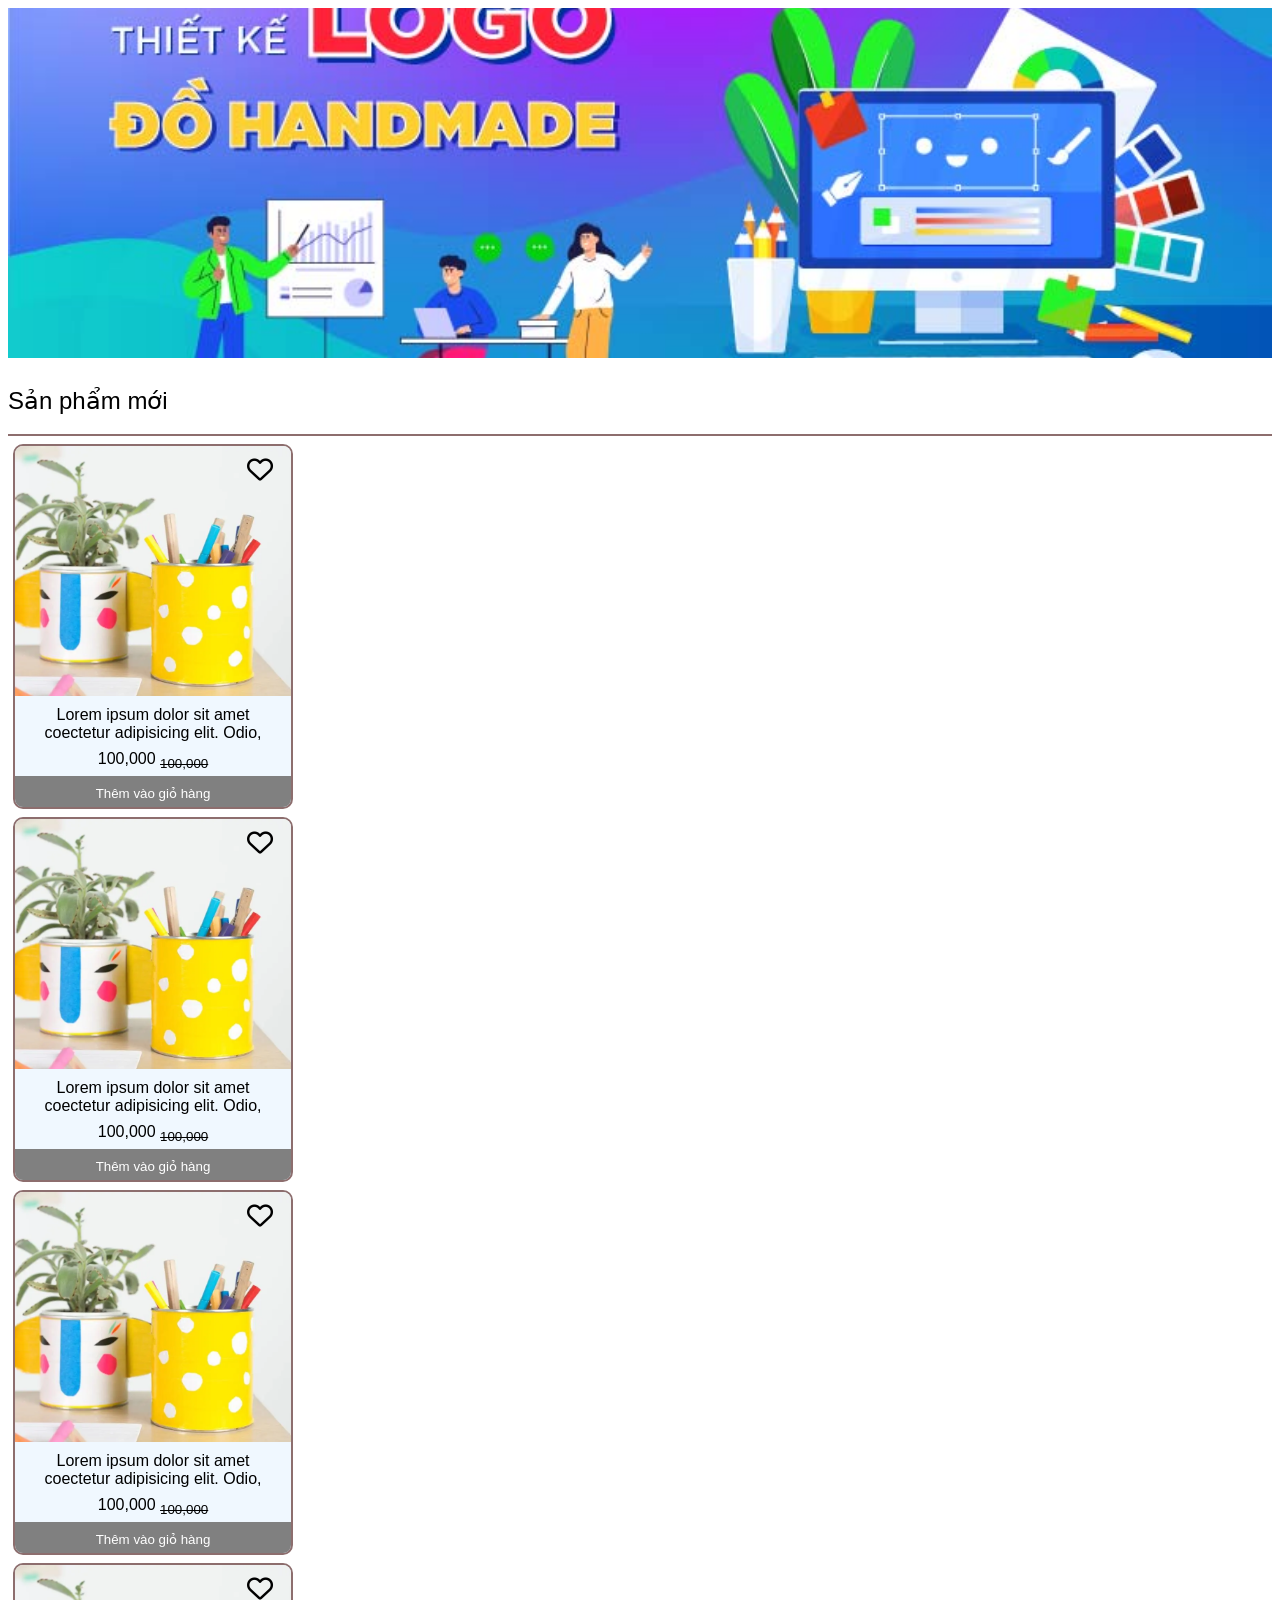
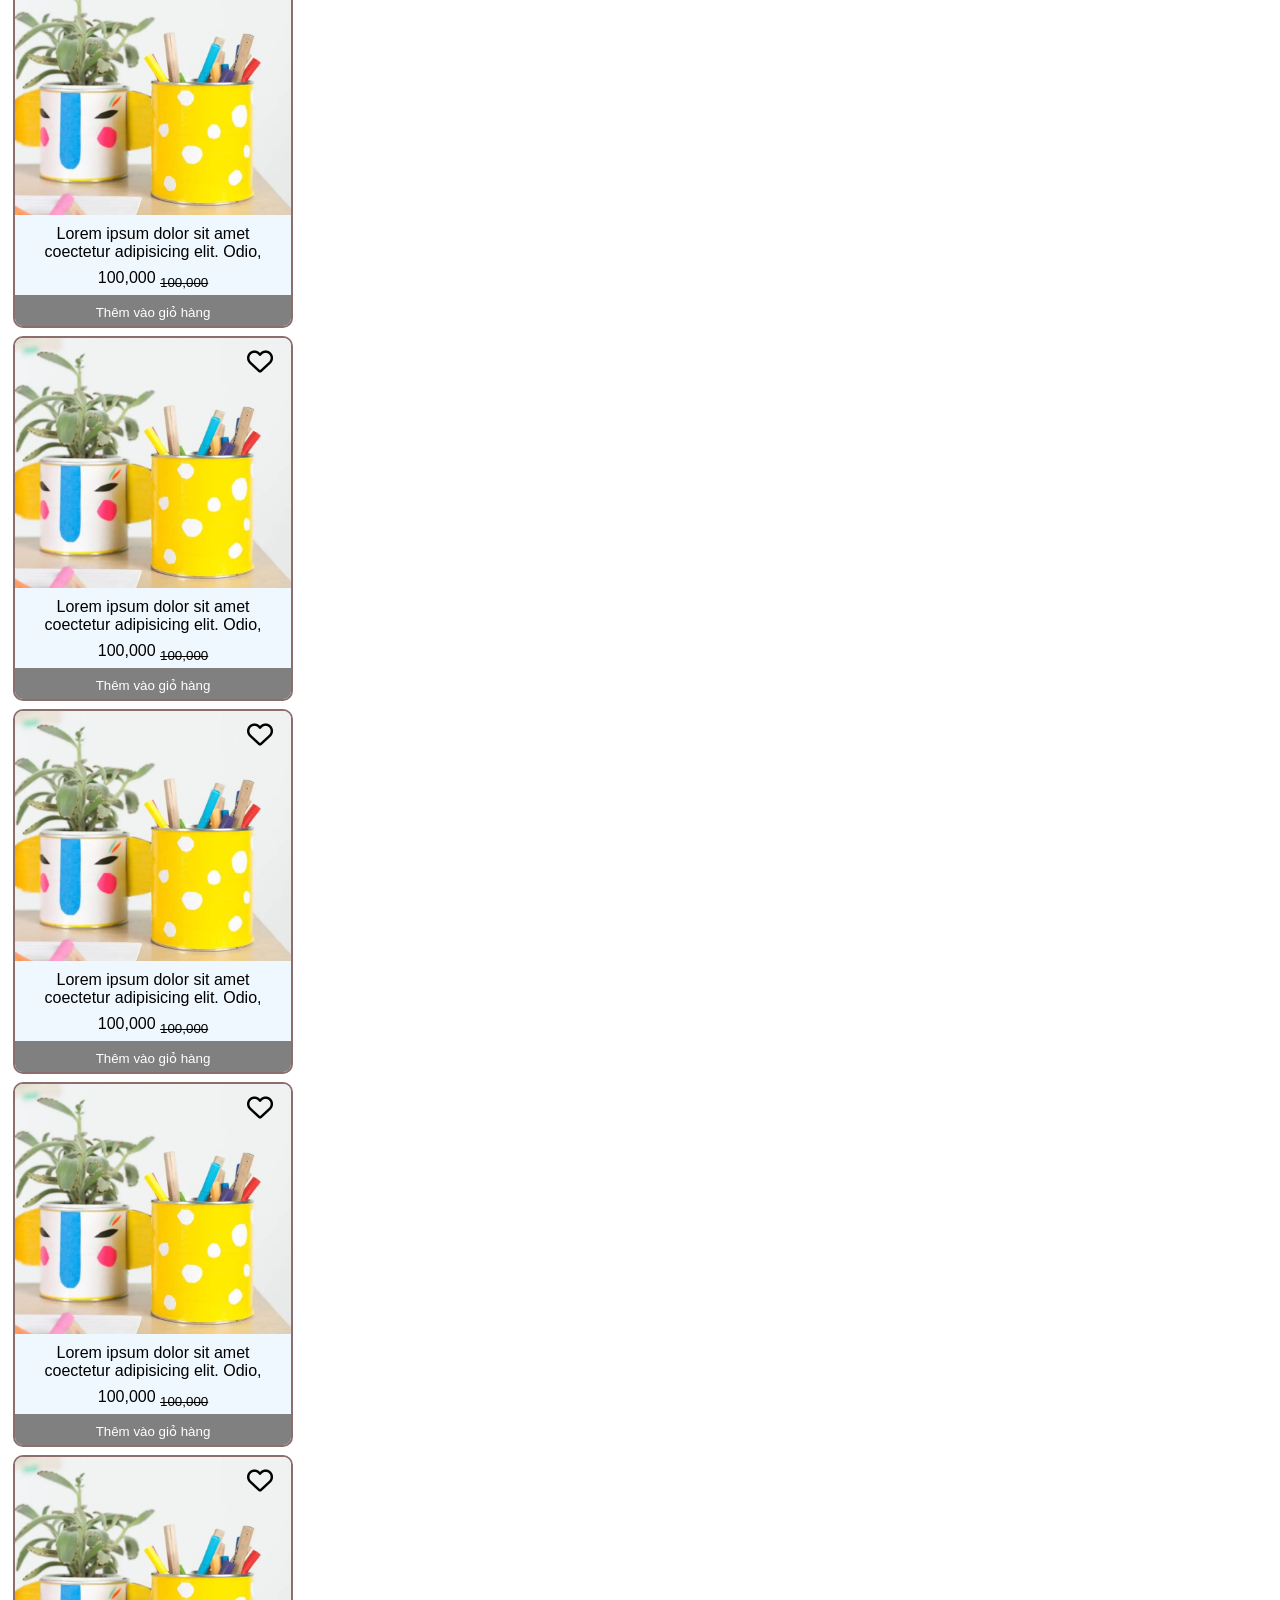
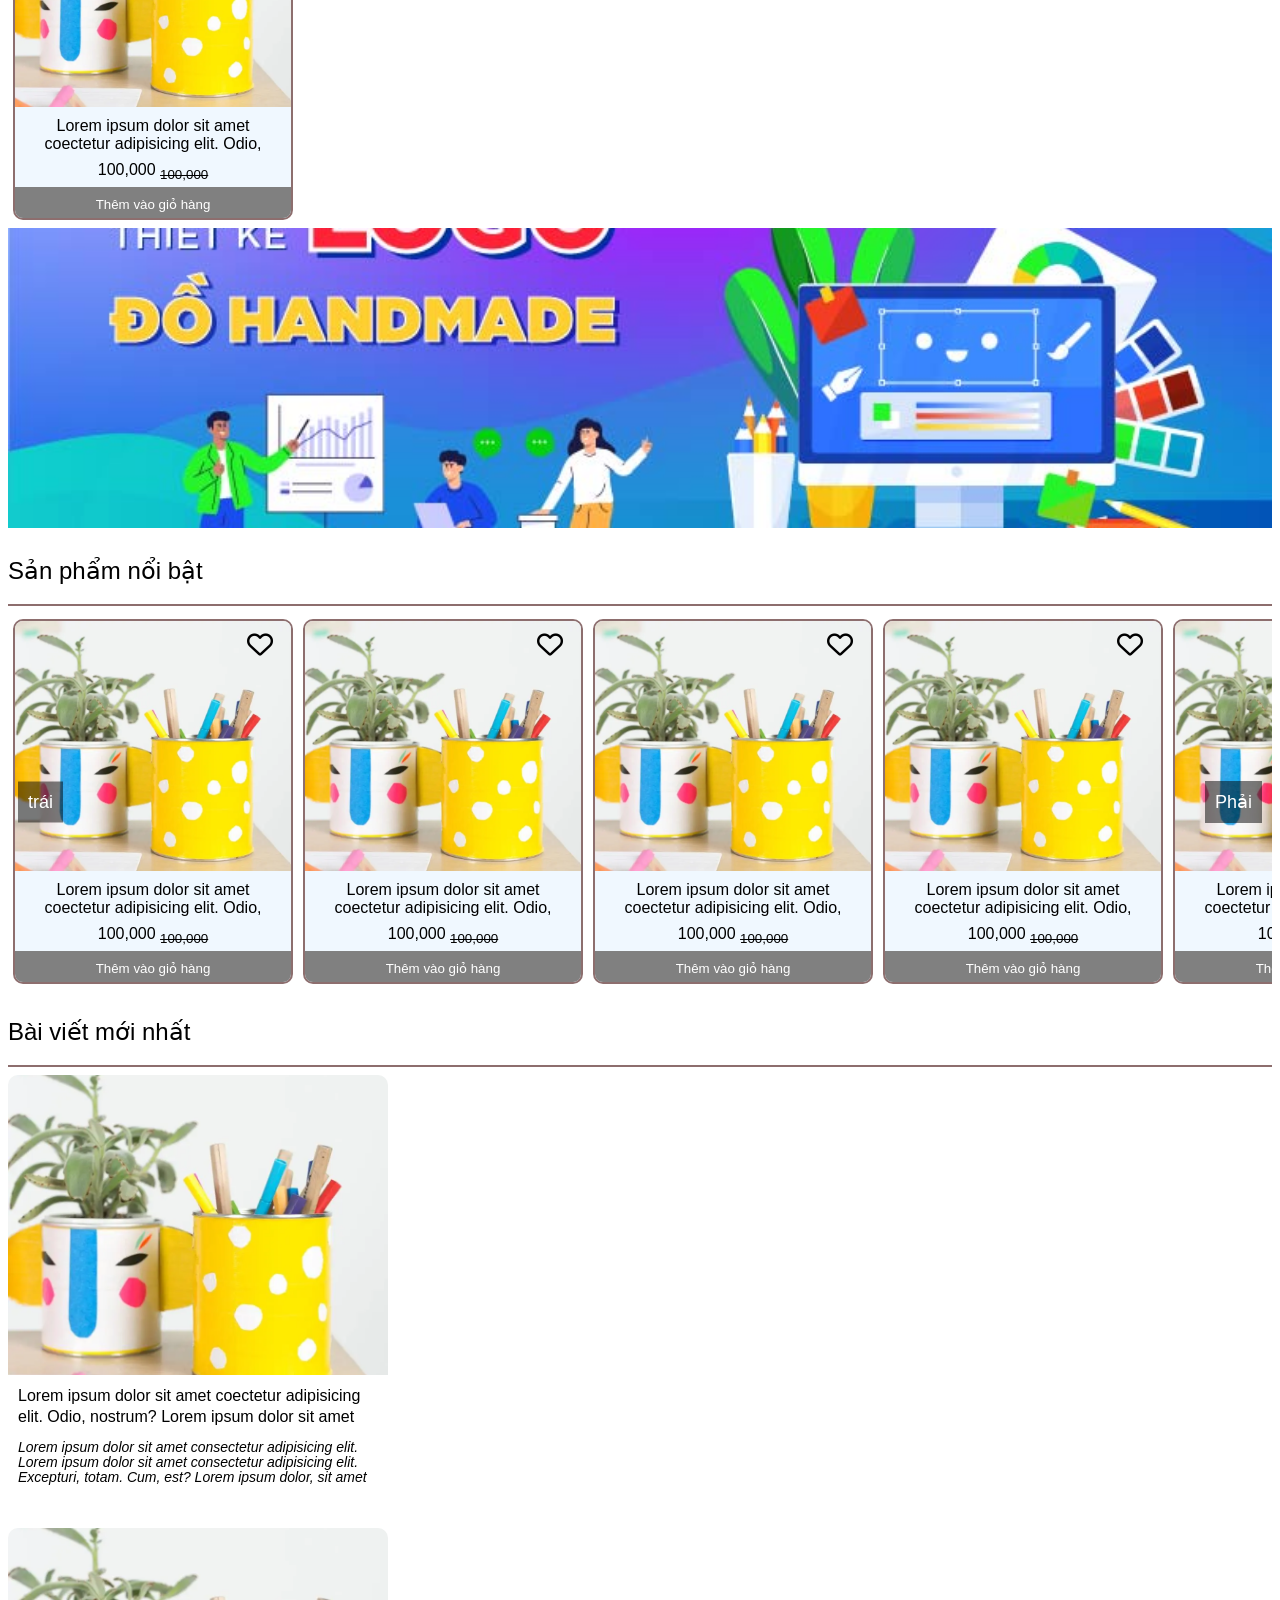
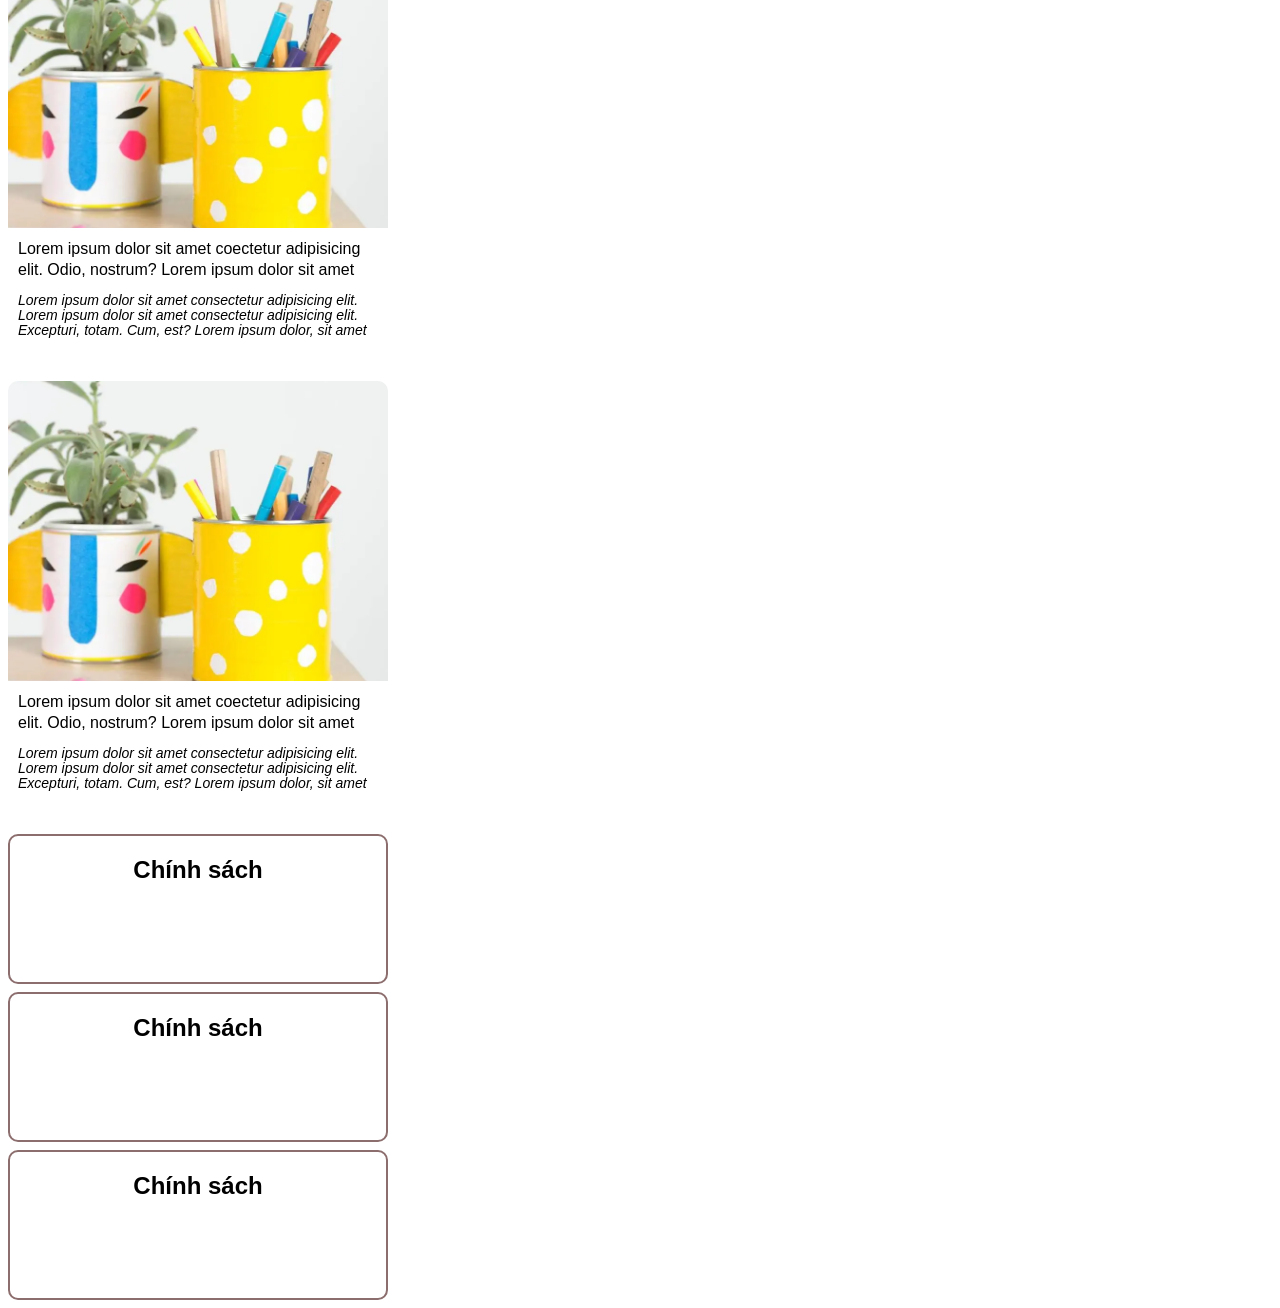
==== commit e295a4aa: "Hoàng Thành trang chủ" ====
--- a/html/index.html
+++ b/html/index.html
@@ -6,7 +6,8 @@
     <meta name="viewport" content="width=device-width, initial-scale=1.0">
     <meta http-equiv="X-UA-Compatible" content="ie=edge">
     <title>Document</title>
-    <link rel="stylesheet" href="/css/index.css">
+    <link rel="stylesheet" href="/css/f8.css">
+    <link rel="stylesheet" href="/css/trangchu.css">
     <link rel="stylesheet" href="https://cdnjs.cloudflare.com/ajax/libs/font-awesome/6.6.0/css/all.min.css">
 
     <style>
@@ -17,7 +18,7 @@
 
         .col {
             text-align: center;
-            background-color: #ccc;
+            /* background-color: #ccc; */
             background-clip: content-box;
             margin-top: 8px;
             margin-bottom: 8px;
@@ -229,14 +230,14 @@
 
         </section>
         <!-- banner phụ -->
-         <section class="row">
+        <section class="row">
             <div class="col l-12 m-12 c-12 banner-sub">
                 <div class="sub-banner-home">
                     <img src="/image/thiet-ke-logo-do-handmade.jpg" alt="">
                 </div>
             </div>
-         </section>
-         <!-- banner phụ -->
+        </section>
+        <!-- banner phụ -->
         <!-- sản phẩm nổi bật -->
         <section class="row">
             <div class="title-box">
@@ -371,37 +372,45 @@
                     </div>
                     <button class="next-btn">Phải</button>
                     <script>
-                        const prevBtn = document.querySelector('.prev-btn');
-                        const nextBtn = document.querySelector('.next-btn');
-                        const productsContainer = document.querySelector('.box-hot-product .products-container');
-
-                        let scrollAmount = 0; // Theo dõi vị trí cuộn hiện tại
-                        const productWidth = 280; // Chiều rộng của mỗi sản phẩm
-                        const maxScroll = productsContainer.scrollWidth - productsContainer.clientWidth; // Chiều rộng tối đa có thể cuộn
-
-                        // Xử lý sự kiện nút trượt
-                        prevBtn.addEventListener('click', () => {
-                            scrollAmount -= productWidth * 2; // Cuộn 2 sản phẩm sang trái
-                            if (scrollAmount < 0) scrollAmount = 0;
-                            productsContainer.scrollTo({
-                                left: scrollAmount,
+                       
+                        const nutTrai = document.querySelector('.prev-btn');
+                        const nutPhai = document.querySelector('.next-btn');
+                        const khungSanPham = document.querySelector('.box-hot-product .products-container');
+
+                        
+                        let viTriCuon = 0;
+                        const chieuRongSanPham = 280; 
+                        const maxCuon = khungSanPham.scrollWidth - khungSanPham.clientWidth; 
+
+                        
+                        nutTrai.addEventListener('click', () => {
+                            viTriCuon -= chieuRongSanPham * 2; 
+                            if (viTriCuon < 0) viTriCuon = 0; 
+                            khungSanPham.scrollTo({
+                                left: viTriCuon,
                                 behavior: 'smooth'
                             });
                         });
 
-                        nextBtn.addEventListener('click', () => {
-                            scrollAmount += productWidth * 2; // Cuộn 2 sản phẩm sang phải
-                            if (scrollAmount > maxScroll) scrollAmount = maxScroll;
-                            productsContainer.scrollTo({
-                                left: scrollAmount,
-                                behavior: 'smooth'
+
+                        nutPhai.addEventListener('click', () => {
+                            viTriCuon += chieuRongSanPham * 2; 
+                            if (viTriCuon > maxCuon) viTriCuon = maxCuon; 
+                            khungSanPham.scrollTo({
+                                left: viTriCuon,
+                                behavior: 'smooth' 
                             });
                         });
 
-                        // Cập nhật scrollAmount khi người dùng cuộn bằng chuột
-                        productsContainer.addEventListener('scroll', () => {
-                            scrollAmount = productsContainer.scrollLeft;
+                        
+                        khungSanPham.addEventListener('scroll', () => {
+                            viTriCuon = khungSanPham.scrollLeft;
                         });
+                        khungSanPham.addEventListener('wheel', (e) => {
+                            e.preventDefault(); 
+                            khungSanPham.scrollLeft += e.deltaY *4;
+                        });
+
 
                     </script>
                 </div>
--- a/css/trangchu.css
+++ b/css/trangchu.css
@@ -0,0 +1,312 @@
+.banner-home{
+    /* max-width: 1180px; */
+    height: 350px;
+    background-color: aqua;
+    overflow: hidden; 
+}
+.banner{
+    padding: 0;
+}
+.banner-home img{
+    width: 100%; 
+    height: 100%; 
+    object-fit: cover;
+    object-position: center;
+}
+.product{
+    max-width: 280px;
+    height: 365px;
+    background-color: aliceblue;
+    margin: 5px;
+    box-sizing: border-box;
+    border-radius: 10px;
+    position: relative;
+    border: 2px solid #8D6E6E;
+    overflow: hidden;
+}
+.product .img-product {
+    width: 280px;
+    height: 250px;
+    background-color: blue;
+    overflow: hidden;
+}
+
+.product .img-product img {
+    width: 100%;
+    height: 100%;
+    transition: transform 0.3s ease;
+}
+
+.product .img-product:hover img {
+    transform: scale(1.1);
+}
+
+.product .name-product {
+    width: 100%;
+    height: 45px;
+    padding: 10px;
+    font-size: 14px;
+    line-height: 18px;
+    overflow: hidden;
+    display: -webkit-box;
+    -webkit-box-orient: vertical;
+    text-overflow: ellipsis;
+}
+
+.product .price-product span,
+.product .name-product span {
+    font-weight: 400;
+    font-size: 16px;
+}
+
+.product .price-product {
+    height: 35px;
+    line-height: 35px;
+}
+
+
+.product .addCart-product {
+    width: 100%;
+    height: 35px;
+    border: none;
+    background: #808080;
+    color: white;
+}
+
+.product .addCart-product:hover {
+    width: 100%;
+    height: 35px;
+    border: none;
+    background: #8D6E6E;
+    color: white;
+}
+
+.product .icon {
+    width: 30px;
+    height: 30px;
+    display: flex;
+    float: right;
+    justify-content: center;
+    align-items: center;
+    margin: 10px;
+    font-size: 26px;
+    transition: color 0.3s ease;
+}
+
+.product .heart-button {
+    position: absolute;
+    top: 0;
+    right: 0;
+    border: none;
+    background: none;
+}
+
+.product .heart-button .off {
+    display: block;
+}
+
+.product .heart-button .on {
+    display: none;
+}
+
+.product .heart-button.active .on {
+    display: block;
+    color: red;
+}
+
+.product .heart-button.active .off {
+    display: none;
+}
+
+.heart-button.active .icon {
+    color: red;
+}
+
+.title-box {
+    width: 100%;
+    height: 70px;
+    border-bottom: 2px solid #8D6E6E;
+    background-color: white;
+}
+
+.title-box h3 {
+    width: 250px;
+    float: left;
+    line-height: 70px;
+    margin: 0;
+    font-weight: 400;
+    font-size: 24px;
+}
+
+.box-hot-product {
+    position: relative;
+    display: flex;
+    overflow: hidden;
+    width: 100%;
+    justify-content: flex-start;
+
+}
+
+.box-hot-product .product {
+    flex: 0 0 auto;
+
+    width: 280px;
+    height: 365px;
+    background-color: aliceblue;
+    margin: 5px;
+    box-sizing: border-box;
+    border-radius: 10px;
+    position: relative;
+    border: 2px solid #8D6E6E;
+    overflow: hidden;
+}
+
+.box-hot-product .prev-btn,
+.box-hot-product .next-btn {
+    position: absolute;
+    top: 50%;
+    transform: translateY(-50%);
+    background-color: rgba(0, 0, 0, 0.5);
+    color: white;
+    border: none;
+    padding: 10px;
+    font-size: 18px;
+    cursor: pointer;
+    z-index: 1;
+}
+
+.box-hot-product .prev-btn {
+    left: 10px;
+}
+
+.box-hot-product .next-btn {
+    right: 10px;
+}
+
+
+.box-hot-product .products-container {
+    display: flex;
+    flex-wrap: nowrap;
+    transition: transform 0.3s ease;
+}
+.product-hot{
+    padding: 0;
+}
+.products-container.active {
+    cursor: grabbing;
+}
+.products-container {
+    cursor: grab;
+}
+.box-hot-product .products-container {
+    display: flex;
+    flex-wrap: nowrap;
+    overflow-x: auto;
+    scroll-behavior: smooth;
+}
+.products-container::-webkit-scrollbar {
+    display: none; /* Ẩn thanh cuộn trên Chrome, Safari và Opera */
+}
+.post{
+    max-width: 380px;
+    height: 445px;
+    border-radius: 10px;
+    overflow: hidden;
+    box-sizing: border-box; 
+}
+
+.post .img-post {
+    width: 100%;
+    height: 300px;
+    overflow: hidden;
+}
+
+.post .img-post img {
+    width: 100%;
+    height: 100%;
+    object-fit: cover; 
+
+}
+
+.post .name-post {
+    width: 100%;
+    height: 55px;
+    padding: 10px;
+    font-size: 16px;
+    line-height: 21px;
+    overflow: hidden;
+    display: -webkit-box;
+    -webkit-box-orient: vertical;
+    text-overflow: ellipsis;
+    text-align: left;
+}
+.post .name-post a {
+    display: block;
+    font-weight: 540;
+    font-size: 16px;
+    color: black;
+    text-decoration: none;
+    word-wrap: break-word; /* Đảm bảo chữ không tràn ra ngoài */
+}
+.post .description{
+    width: 100%;
+    height: 55px;
+    padding: 10px;
+    font-size: 14px;
+    line-height: 15px;
+    overflow: hidden;
+    display: -webkit-box;
+    -webkit-box-orient: vertical;
+    text-overflow: ellipsis;
+    text-align: left;
+}
+
+.post .description span{
+    font-style: italic;
+    font-weight: 400;
+    word-wrap: break-word;
+
+}
+
+.sub-banner-home{
+    /* max-width: 1180px; */
+    height: 300px;
+    background-color: aqua;
+    overflow: hidden;
+}
+.sub-banner-home img{
+    width: 100%; 
+    height: 100%; 
+    object-fit: cover;
+    object-position: center;
+}
+.banner-sub{
+    padding: 0;
+}
+/* end bài viết  */
+
+    /* bố cục chính sách */
+    .policy-home{
+        max-width: 380px;
+        height: 150px;
+        border: 2px solid #8D6E6E;
+        border-radius: 10px;
+        overflow: hidden; 
+        box-sizing: border-box; 
+    }
+    /* end bố cục chính sách */
+
+    @media (max-width: 745px) {
+        .c-12{
+            display: flex;
+            justify-content: center;
+        }
+    }
+
+    @media (min-width: 740px) and (max-width: 1023px) {
+        .row{
+            /* display: flex; */
+            justify-content: center;
+        }
+    }
+    
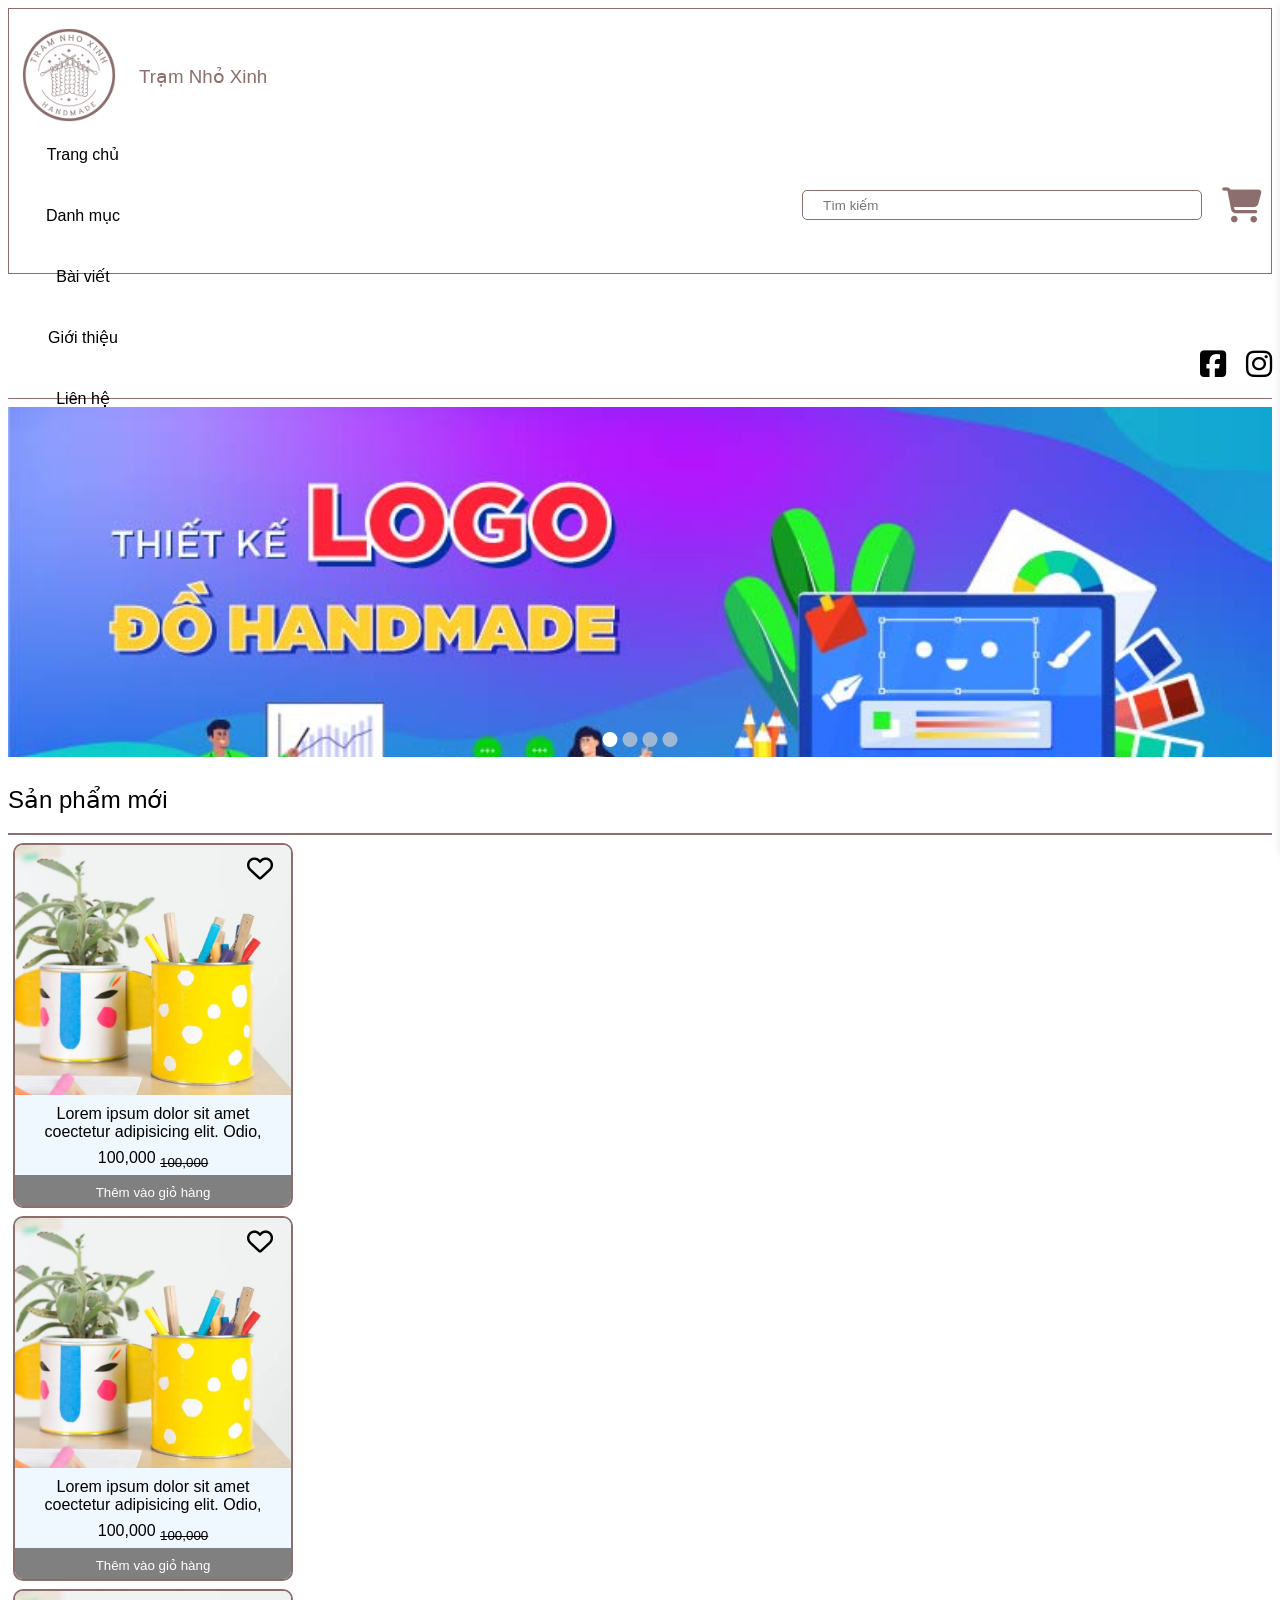
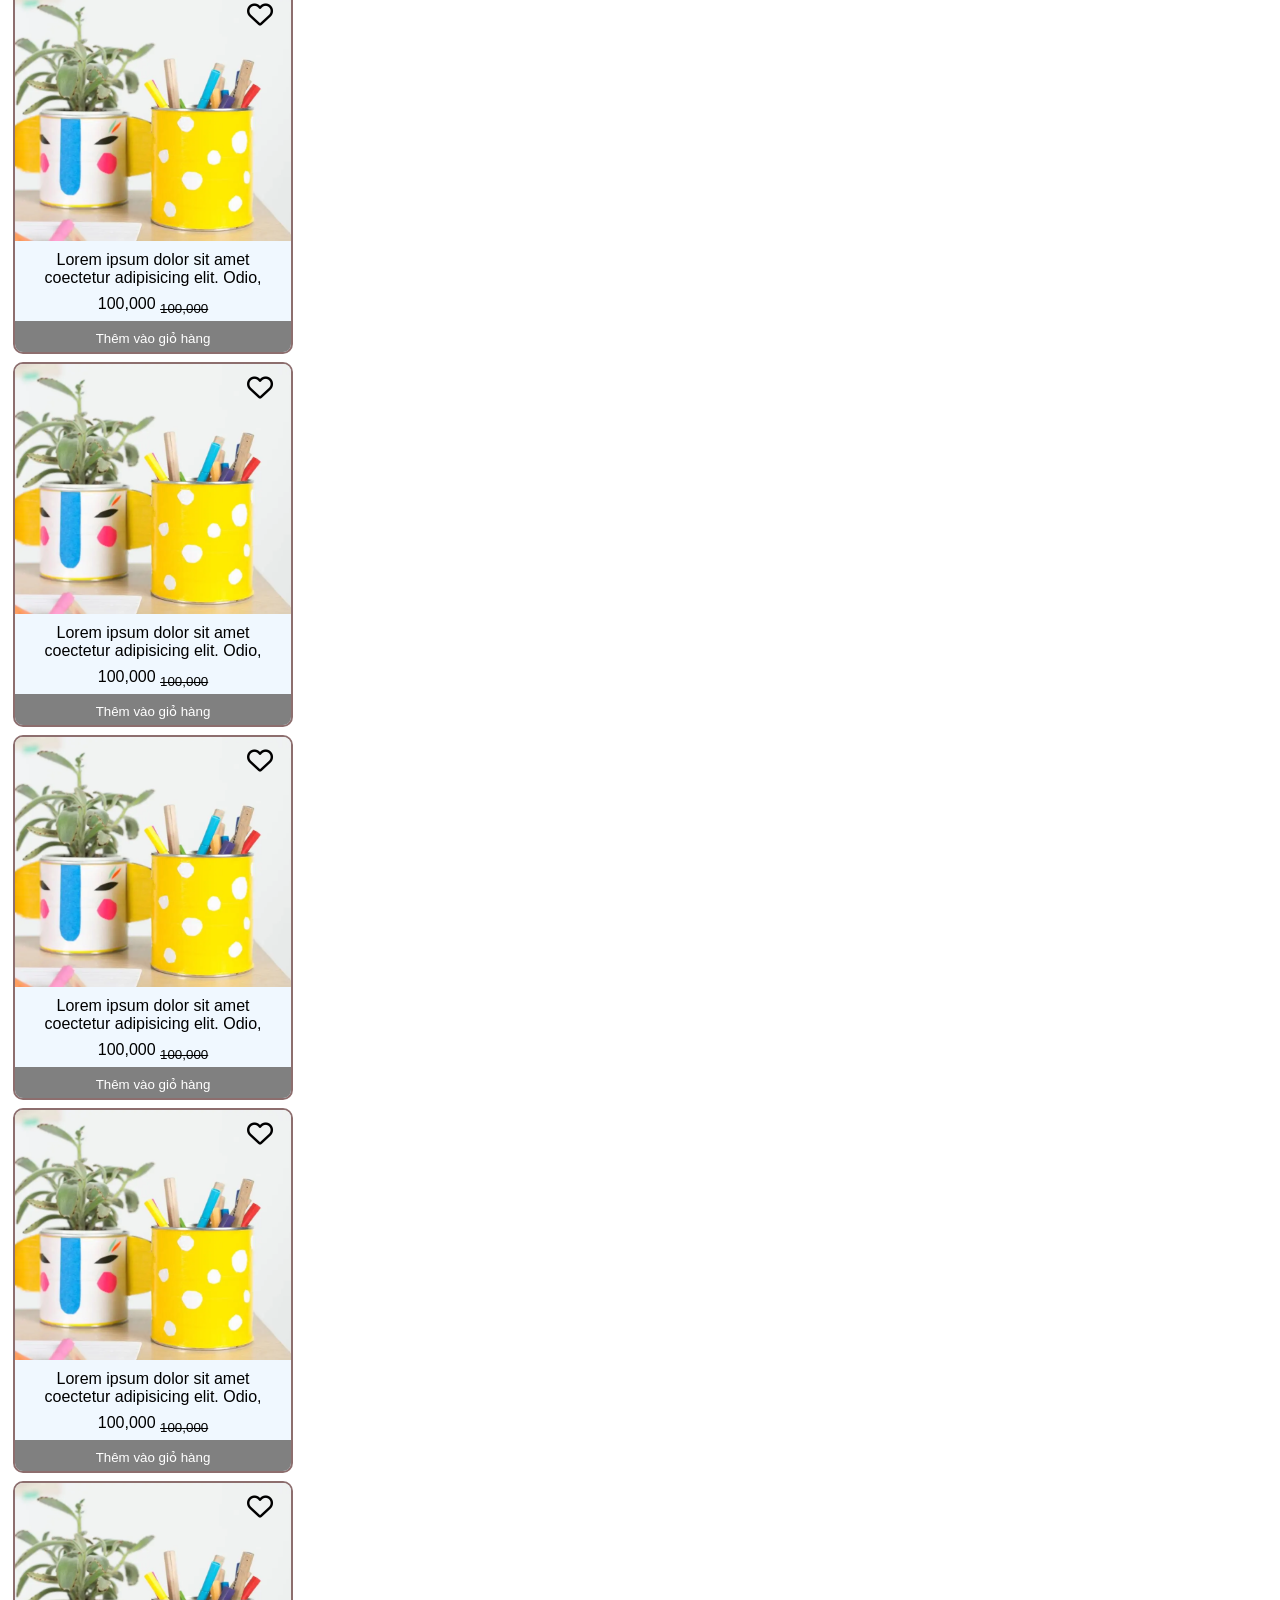
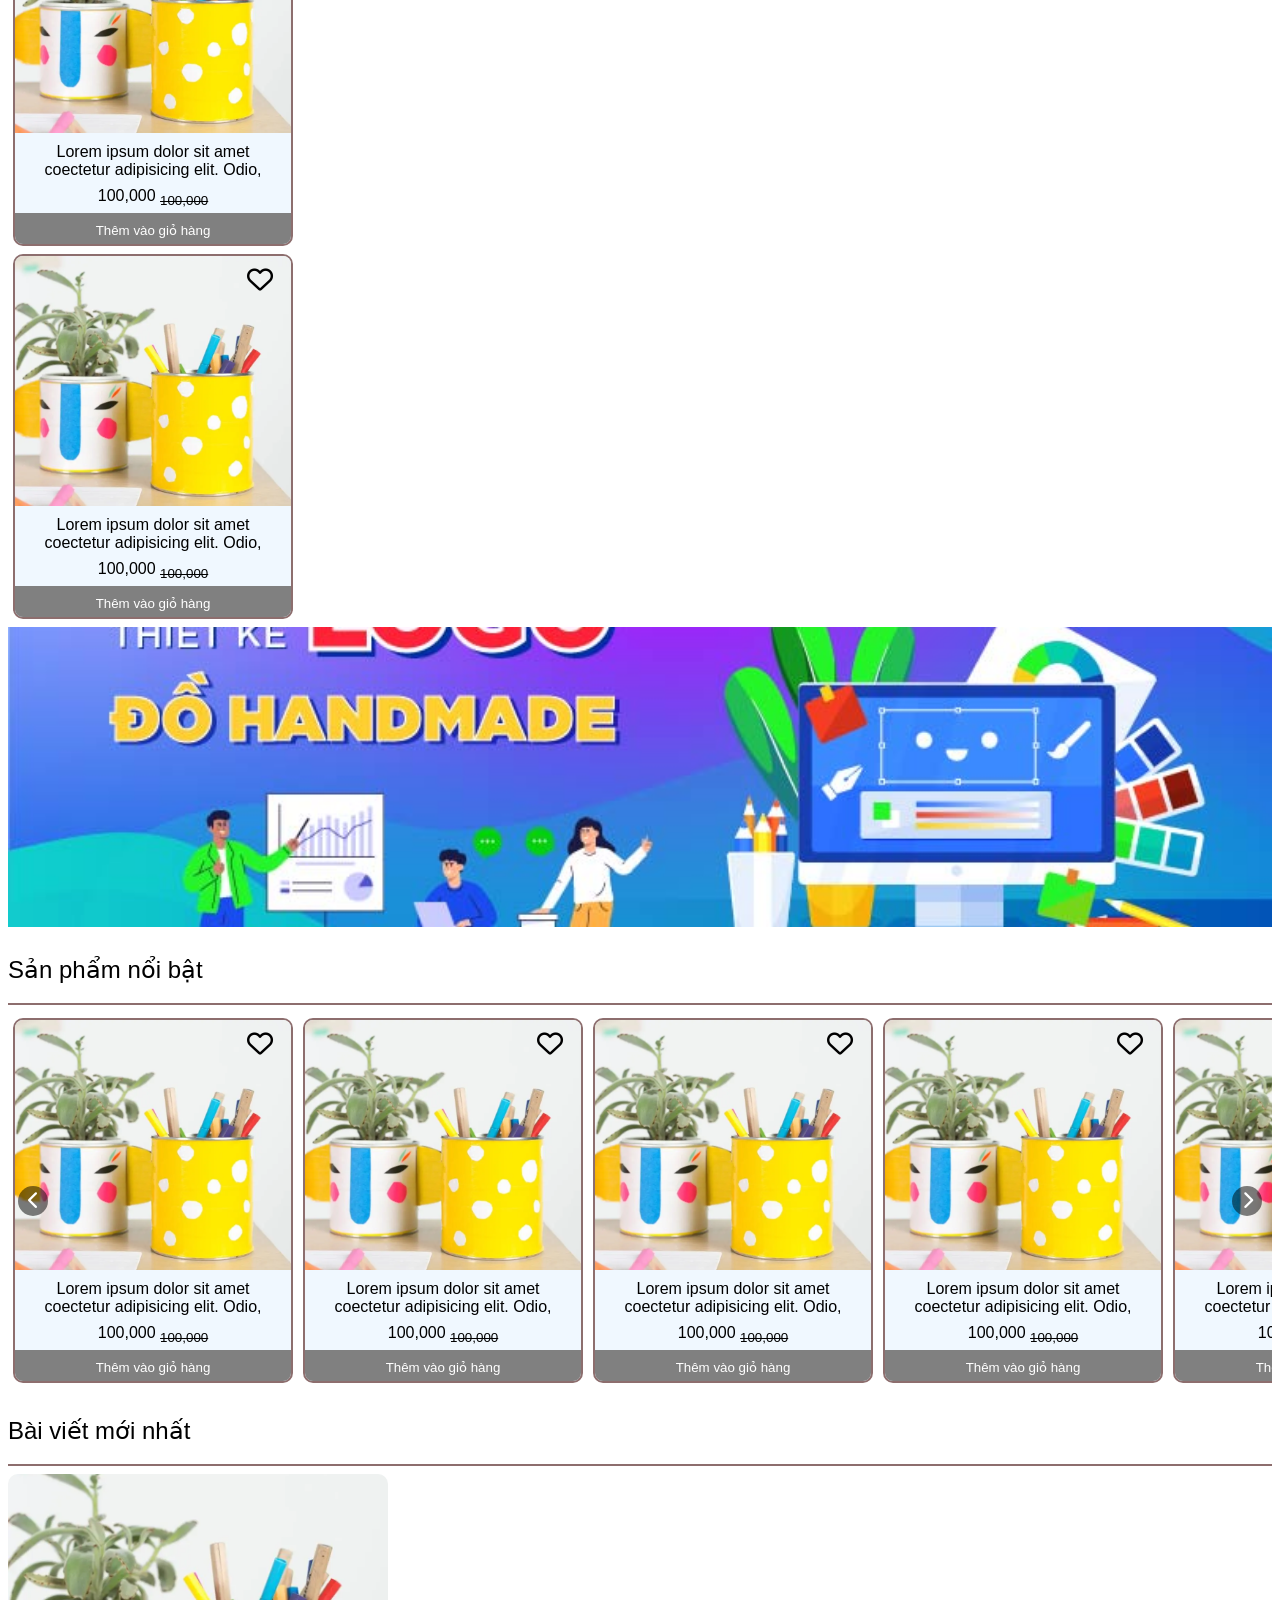
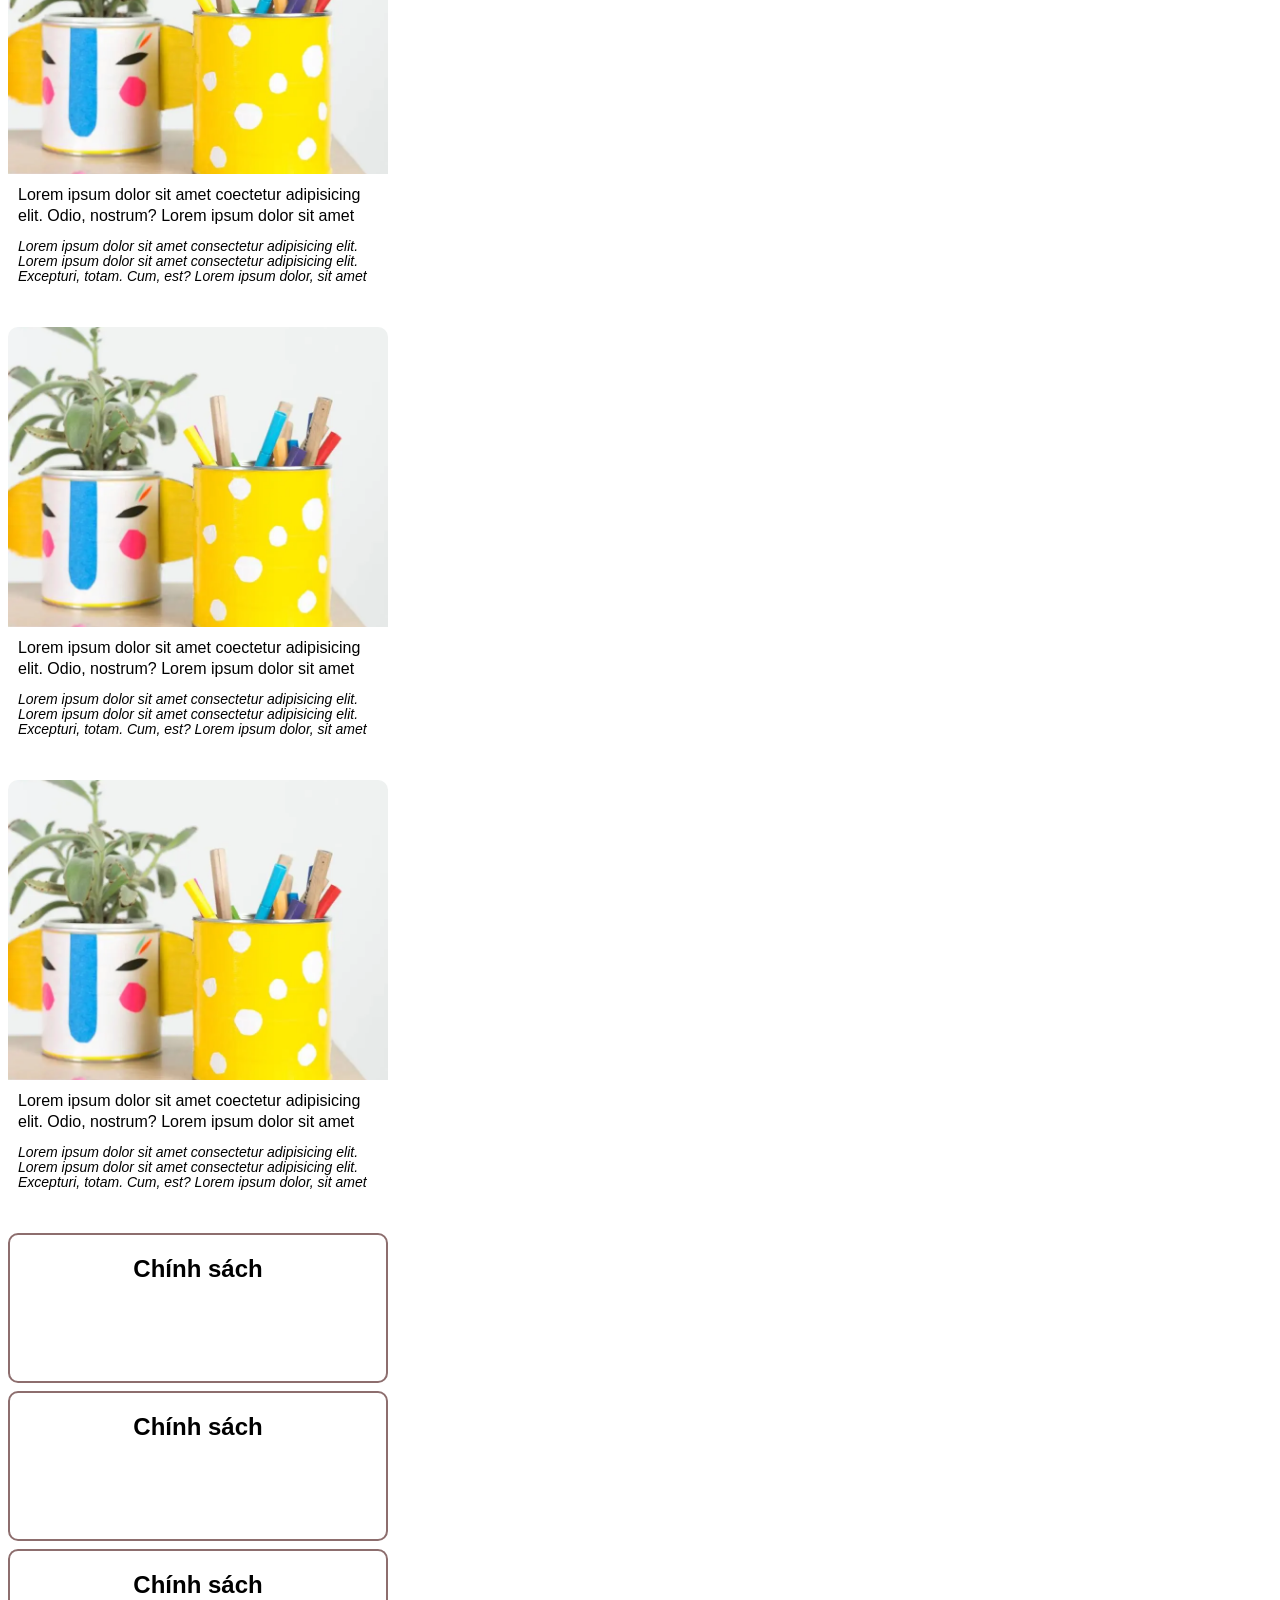
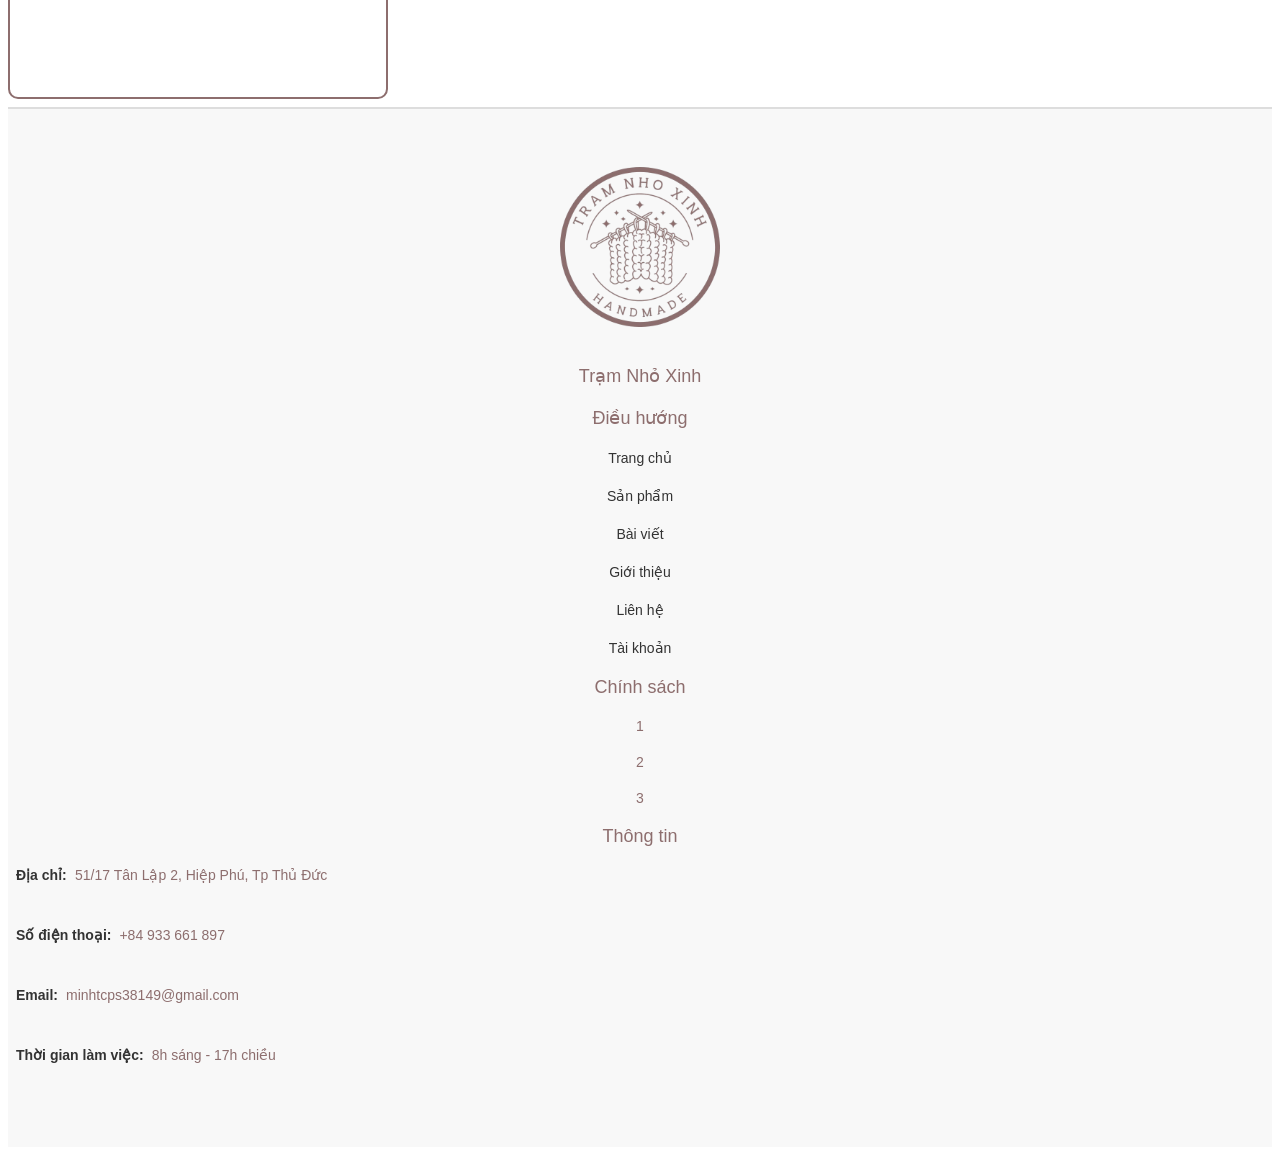
==== commit dc00ae8a: "Giao diện có header and footer của Chí Minh. Lưu ý copy trong phần có chữ CHÍ MINH là phần header fo" ====
--- a/html/index.html
+++ b/html/index.html
@@ -18,7 +18,6 @@
 
         .col {
             text-align: center;
-            /* background-color: #ccc; */
             background-clip: content-box;
             margin-top: 8px;
             margin-bottom: 8px;
@@ -27,14 +26,270 @@
 </head>
 
 <body>
+    <!-- header Chí Minh  -->
+    <header>
+        <div class="grid wide">
+            <div class="row">
+                <div class="col l-6 m-6 c-6">
+                    <div class="header_logo">
+                        <a href=""><img src="../image/removebg_logo_tramNhoXinh.png" alt=""></a>
+                        <h3>Trạm Nhỏ Xinh</h3>
+                    </div>
+                </div>
+                <div class="col l-6 m-6 c-6">
+                    <div class="header_search">
+                        <div class="header_sub-search">
+                            <input type="text" placeholder="Tìm kiếm" name="search" id="search">
+                            <label for="cart-checkbox-icon"><i class="fa-solid fa-cart-shopping"></i></label>
+                            <label for="bar-menu" class="icon-bar-menu"><i class="fa-solid fa-bars"></i></label>
+                        </div>
+                    </div>
+                </div>
+            </div>
+        </div>
+    </header>
+    <nav>
+        <div class="grid wide">
+            <div class="nav row">
+                <div class="col l-8 m-10">  
+            <input type="checkbox" id="bar-menu" class="bar-menu">
+                    <div class="nav_menu">
+                        <ul class="nav_main-menu row">
+                            <li class="col l-2 m-2 c-12"><a href="#">Trang chủ</a></li>
+                            <li class="col l-2 m-2 c-12"><a href="#">Danh mục</a>
+                                <ul class="nav_drop-down">
+                                    <li><a href="#">Phụ kiện</a></li>
+                                    <li><a href="#">Vòng tay</a></li>
+                                    <li><a href="#">Túi len</a></li>
+                                    <li><a href="#">Nón len</a></li>
+                                    <li><a href="#">Trang trí</a></li>
+                                    <li><a href="#">Tô màu</a></li>
+                                </ul>
+                            </li>
+                            <li class="col l-2 m-2 c-12"><a href="#">Bài viết</a></li>
+                            <li class="col l-2 m-2 c-12"><a href="#">Giới thiệu</a></li>
+                            <li class="col l-2 m-2 c-12"><a href="#">Liên hệ</a></li>
+                            <li class="col l-2 m-2 c-12"><a href="#">Tài khoản </a>
+                                <ul class="nav_drop-down">
+                                    <li><a href="#" class="dangnhap">Đăng nhập</a></li>
+                                    <li><a href="#" class="dangky">Đăng ký</a></li>
+                                </ul>
+
+                            </li>
+                        </ul>
+                    </div>
+                </div>
+                <div class="col l-4 m-2 social">
+                    <div class="nav_social">
+                        <div class="nav_icon">
+                            <a href=""><i class="fa-brands fa-square-facebook"></i></a>
+                        </div>
+                        <div class="nav_icon">
+                            <a href=""><i class="fa-brands fa-instagram"></i></a>
+                        </div>
+                    </div>
+                </div>
+
+            </div>
+        </div>
+    </nav>
+    <!-- giỏ hàng  -->
+    <section class=" main-box-cart">
+        <div class="col l-12 m-12 c-12 cart">
+            <input type="checkbox" id="cart-checkbox-icon" class="cart-checkbox-icon">
+            <label for="cart-checkbox-icon" class="cart-overlay" id="cart-overlay"></label>
+            <div class="box-cart">
+                <div class="cart-box-header">
+                    <h1>Giỏ hàng</h1>
+                    <div class="cart-item-header">
+                        <div class="item">
+                            <h6>Sản phẩm: <span class="totalProduct">1</span></h6>
+                            <h6>Tổng tiền: <span class="totalPrice">999,999</span></h6>
+                        </div>
+                    </div>
+                    <label for="cart-checkbox-icon" type="submit" id="cart-closeButton">
+                        <i class="fa-solid fa-xmark"></i>
+                    </label>
+                </div>
+                <div class="cart-box-main">
+                    <div class="col l-3 m-3 c-3 cart-img">
+                        <img src="/image/y-tuong-lam-do-handmade-2.webp" alt="">
+                    </div>
+                    <div class="col l-9 m-9 c-9 cart-container-pro">
+                        <div class="cart-name-pro">
+                            <h4>Tên sản phẩm</h4>
+                        </div>
+                        <div class="cart-variant-pro">
+                            <span>Thuộc tính:(Màu sắc, kích thước)</span>
+                        </div>
+                        <div class="cart-quantityANDPrice-pro">
+                            <div class="cart-quantity">
+                                <button class="giam"><i class="fa-solid fa-minus"></i></button>
+                                <span class="so">0</span>
+                                <button class="tăng"><i class="fa-solid fa-plus"></i></button>
+                            </div>
+                            <div class="cart-Price">
+                                <h3 class="price">999.999</h3>
+                            </div>
+                            <button class="cart-xoaProduct">
+                                <i class="fa-solid fa-xmark"></i>
+                            </button>
+                        </div>
+                    </div>
+                </div>
+
+                <div class="cart-box-footer">
+                    <button>THANH TOÁN</button>
+                </div>
+            </div>
+        </div>
+    </section>
+    <!-- end giỏ hàng  -->
+    <!-- đăng nhập  -->
+    <section class="row main-box-login">
+        <div class="col l-12 m-12 c-12 login">
+            <div class="overlay" id="overlay"></div>
+            <div class="box-login">
+                <div class="login-box-header">
+                    <h1>Đăng nhập</h1>
+                    <button type="submit" id="closeButton">
+                        <i class="fa-solid fa-xmark"></i>
+                    </button>
+                </div>
+                <div class="join-register">
+                    <a href="/html/register.html">Bạn chưa có tài khoản. ?Đăng ký</a>
+                </div>
+                <form action="">
+                    <div class="input-group">
+                        <label for="email">Email:</label>
+                        <input type="email" id="email" name="email" placeholder="Nhập email" required>
+                    </div>
+
+                    <div class="input-group">
+                        <label for="password" class="passForm">
+                            <span class="text-passForm">Mật khẩu:</span>
+                            <a href="" class="text-forgot">Forgot?</a>
+                        </label>
+
+                        <div class="password-container">
+                            <input type="password" id="password" name="password" placeholder="Nhập mật khẩu" required>
+                            <button type="button" class="show-password">
+                                <i class="fa-solid fa-eye"></i>
+                            </button>
+                        </div>
+                    </div>
+                    <div class="actions">
+                        <a href="#" class="forgot-password">Quên mật khẩu?</a>
+                    </div>
+                    <div class="checkbox-group">
+                        <input class="checkbox" type="checkbox" id="rememberMe" name="rememberMe">
+                        <label for="rememberMe">Nhớ mật khẩu</label>
+                    </div>
+
+                    <button type="submit" class="login-btn">Đăng nhập</button>
+
+                </form>
+            </div>
+        </div>
+    </section>
+    <!-- end đăng nhập  -->
+    <!-- đăng ký  -->
+    <section class="row main-box-register">
+        <div class="col l-12 m-12 c-12 register">
+            <div class="re-overlay" id="re-overlay"></div>
+            <div class="box-register">
+                <div class="register-box-header">
+                    <h1>Đăng nhập</h1>
+                    <button type="submit" id="re-closeButton">
+                        <i class="fa-solid fa-xmark"></i>
+                    </button>
+                </div>
+                <div class="join-login">
+                    <a href="/html/login.html">Bạn đã có tài khoản. ?Đăng nhập</a>
+                </div>
+                <form action="">
+                    <div class="re-input-group">
+                        <label for="re-email">Email:</label>
+                        <input type="email" id="re-email" name="re-email" placeholder="Nhập email" required>
+                    </div>
+
+                    <div class="re-input-group">
+                        <label for="password" class="re-passForm">
+                            <span class="re-text-passForm">Mật khẩu:</span>
+                            <a href="" class="re-text-forgot">Forgot?</a>
+                        </label>
+
+                        <div class="re-password-container">
+                            <input type="password" id="re-password" name="re-password" placeholder="Nhập mật khẩu"
+                                required>
+                            <button type="button" class="re-show-password">
+                                <i class="fa-solid fa-eye"></i>
+                            </button>
+                        </div>
+                    </div>
+                    <div class="re-input-group">
+                        <label for="re-password" class="re-passForm">
+                            <span class="re-text-passForm">Xác nhận mật khẩu</span>
+                            <a href="" class="re-text-forgot">Forgot?</a>
+                        </label>
+
+                        <div class="re-password-container">
+                            <input type="password" id="re-password" name="re-password" placeholder="Xác nhận mật khẩu"
+                                required>
+                            <button type="button" class="re-show-password">
+                                <i class="fa-solid fa-eye"></i>
+                            </button>
+                        </div>
+                    </div>
+                    <div class="re-input-group">
+                        <label for="re-name">Họ và tên</label>
+                        <input type="text" id="re-name" name="re-name" placeholder="Nhập tên" required>
+                    </div>
+                    <div class="re-input-group">
+                        <label for="re-phone">Số điện thoại</label>
+                        <input type="number" id="re-phone" name="re-phone" placeholder="Nhập số điện thoại" required>
+                    </div>
+                    <div class="re-actions">
+                        <a href="#" class="re-forgot-password">Quên mật khẩu?</a>
+                    </div>
+                    <div class="re-checkbox-group">
+                        <input class="re-checkbox" type="checkbox" id="re-rememberMe" name="re-rememberMe">
+                        <label for="re-rememberMe">Nhớ mật khẩu</label>
+                    </div>
+
+                    <button type="submit" class="register-btn">Đăng nhập</button>
+
+                </form>
+            </div>
+        </div>
+    </section>
+    <!-- end đăng ký  -->
+    <!--and header Chí Minh  -->
+
+
+
+
+
+
+
+
+
+    <!-- Trang chủ Trạm Nhỏ Xinh của Huy -->
     <main class="grid wide">
         <section class="row">
-            <div class="col l-12 m-12 c12 banner">
+            <div class="col l-12 m-12 c-12 banner" style="padding: 0px;"> <!--có css ở đây-->
                 <div class="banner-home">
-                    <img src="/image/thiet-ke-logo-do-handmade.jpg" alt="">
+                    <div class="slider-container">
+                        <div class="slide"><img src="/image/thiet-ke-logo-do-handmade.jpg" alt="Slide 1"></div>
+                        <div class="slide"><img src="/image/thiet-ke-logo-do-handmade.jpg" alt="Slide 2"></div>
+                        <div class="slide"><img src="/image/thiet-ke-logo-do-handmade.jpg" alt="Slide 3"></div>
+                        <div class="slide"><img src="/image/thiet-ke-logo-do-handmade.jpg" alt="Slide 4"></div>
+                    </div>
+                    <div class="dots-container"></div>
                 </div>
             </div>
         </section>
+
         <section class="row">
             <div class="title-box">
                 <h3>Sản phẩm mới</h3>
@@ -216,14 +471,7 @@
                         </button>
                     </div>
                 </div>
-                <script>
-                    const heartButton = document.querySelectorAll('.heart-button');
-                    heartButton.forEach(button => {
-                        button.addEventListener('click', () => {
-                            button.classList.toggle('active');
-                        });
-                    });
-                </script>
+
 
                 <!-- Thêm các sản phẩm khác tương tự -->
             </div>
@@ -247,7 +495,7 @@
             <div class="col l-12 m-12 c-12 " style="padding: 0px;"> <!--có css ở html-->
 
                 <div class="box-hot-product">
-                    <button class="prev-btn"> trái </button>
+                    <button class="prev-btn"> <i class="fa-solid fa-chevron-left"></i> </button>
                     <div class="products-container">
                         <div class="product">
                             <div class="img-product">
@@ -370,49 +618,7 @@
                             </button>
                         </div>
                     </div>
-                    <button class="next-btn">Phải</button>
-                    <script>
-                       
-                        const nutTrai = document.querySelector('.prev-btn');
-                        const nutPhai = document.querySelector('.next-btn');
-                        const khungSanPham = document.querySelector('.box-hot-product .products-container');
-
-                        
-                        let viTriCuon = 0;
-                        const chieuRongSanPham = 280; 
-                        const maxCuon = khungSanPham.scrollWidth - khungSanPham.clientWidth; 
-
-                        
-                        nutTrai.addEventListener('click', () => {
-                            viTriCuon -= chieuRongSanPham * 2; 
-                            if (viTriCuon < 0) viTriCuon = 0; 
-                            khungSanPham.scrollTo({
-                                left: viTriCuon,
-                                behavior: 'smooth'
-                            });
-                        });
-
-
-                        nutPhai.addEventListener('click', () => {
-                            viTriCuon += chieuRongSanPham * 2; 
-                            if (viTriCuon > maxCuon) viTriCuon = maxCuon; 
-                            khungSanPham.scrollTo({
-                                left: viTriCuon,
-                                behavior: 'smooth' 
-                            });
-                        });
-
-                        
-                        khungSanPham.addEventListener('scroll', () => {
-                            viTriCuon = khungSanPham.scrollLeft;
-                        });
-                        khungSanPham.addEventListener('wheel', (e) => {
-                            e.preventDefault(); 
-                            khungSanPham.scrollLeft += e.deltaY *4;
-                        });
-
-
-                    </script>
+                    <button class="next-btn"> <i class="fa-solid fa-chevron-right"></i> </button>
                 </div>
             </div>
         </section>
@@ -501,6 +707,80 @@
 
         </section>
     </main>
+    <!-- END Trang chủ Trạm Nhỏ Xinh của Huy -->
+
+
+
+
+
+
+
+
+
+
+
+
+    <!-- footer Chí Minh  -->
+    <footer>
+        <div class="grid wide">
+            <div class="row">
+                <div class="col l-3 m-3 c-6">
+                    <div class="footer_item">
+                        <a href=""><img src="../image/removebg_logo_tramNhoXinh.png" alt=""></a>
+                        <h3>Trạm Nhỏ Xinh</h3>
+                    </div>
+                </div>
+                <div class="col l-3 m-3 c-6">
+                    <div class="footer_item">
+                        <h3>Điều hướng</h3>
+                        <ul class="footer_menu">
+                            <li><a href="">Trang chủ</a></li>
+                            <li><a href="">Sản phẩm</a></li>
+                            <li><a href="">Bài viết</a></li>
+                            <li><a href="">Giới thiệu</a></li>
+                            <li><a href="">Liên hệ</a></li>
+                            <li><a href="">Tài khoản</a></li>
+
+                        </ul>
+                    </div>
+                </div>
+                <div class="col l-3 m-3 c-6">
+                    <div class="footer_item">
+                        <h3>Chính sách</h3>
+                        <ul class="footer_policy">
+                            <li>1</li>
+                            <li>2</li>
+                            <li>3</li>
+                        </ul>
+                    </div>
+                </div>
+                <div class="col l-3 m-3 c-6">
+                    <div class="footer_item">
+                        <h3>Thông tin</h3>
+                        <ul class="footer_info">
+                            <li class="box-info adress">
+                                <h6>Địa chỉ:</h6><span>51/17 Tân Lập 2, Hiệp Phú, Tp Thủ Đức</span>
+                            </li>
+                            <li class="box-info phone">
+                                <h6>Số điện thoại:</h6><span>+84 933 661 897</span>
+                            </li>
+                            <li class="box-info email">
+                                <h6>Email:</h6><span>minhtcps38149@gmail.com</span>
+                            </li>
+                            <li class="box-info date">
+                                <h6>Thời gian làm việc:</h6><span>8h sáng - 17h chiều</span>
+                            </li>
+
+
+                        </ul>
+                    </div>
+                </div>
+            </div>
+        </div>
+    </footer>
+    <!-- footer Chí Minh  -->
 </body>
 
+<script src="/js/index.js"></script>
+
 </html>
--- a/css/trangchu.css
+++ b/css/trangchu.css
@@ -1,19 +1,1076 @@
-.banner-home{
-    /* max-width: 1180px; */
+/* header Chí Minh */
+a {
+    text-decoration: none;
+    color: black;
+}
+
+header {
+    border-bottom: 1px solid #8D6E6E;
+    border: 1px solid #8D6E6E;
+}
+
+.header_logo {
+    display: flex;
+    justify-content: left;
+    align-items: center;
+    height: 120px;
+}
+
+.header_logo h3 {
+    color: #8D6E6E;
+    font-weight: lighter;
+    padding: 10px;
+}
+
+.header_search {
+    display: flex;
+    justify-content: right;
+    align-items: center;
+    height: 120px;
+}
+
+.header_search #cart-checkbox {
+    display: block;
+}
+
+#cart-checkbox-icon:checked~.box-cart {
+    transform: translateX(0%);
+}
+
+#cart-checkbox-icon:checked~.cart-overlay {
+    display: block;
+}
+
+.header_logo a img {
+    width: 120px;
+    padding: 8px;
+}
+
+.header_search i {
+    font-size: 35px;
+    color: #8D6E6E;
+}
+
+.header_search input {
+    margin: 10px;
+    padding-left: 20px;
+    border: 1px solid #8D6E6E;
+    border-radius: 5px;
+    width: 400px;
+    height: 30px;
+}
+
+.header_sub-search {
+    display: flex;
+    align-items: center;
+}
+
+.header_sub-search label {
+    margin: 0 10px;
+}
+
+.header_sub-search .icon-bar-menu {
+    display: none;
+}
+
+.header_sub-search .menu-action {
+    display: flex;
+    justify-content: center;
+}
+
+.menu-action .icon-cart,
+.menu-action .icon-bar-menu {
+    padding: 0 20px;
+}
+
+.nav {
+    border-bottom: 1px solid #8D6E6E;
+}
+
+.nav_menu {
+    display: flex;
+    align-items: center;
+    height: 50px;
+}
+
+.nav_menu li {
+    width: 150px;
+}
+
+.nav_menu li a {
+    padding: 17px 0;
+}
+
+.nav_social {
+    display: flex;
+    align-items: center;
+    justify-content: flex-end;
+    height: 50px;
+    width: 100%;
+}
+
+.nav_social .nav_icon {
+    margin-left: 20px;
+    font-size: 30px;
+}
+
+.nav_main-menu {
+    padding: 0;
+}
+
+.nav_main-menu li {
+
+    position: relative;
+}
+
+.nav_main-menu li a {
+
+
+    display: block;
+    color: black;
+    text-align: center;
+    font-size: 20;
+}
+
+.nav_main-menu li .nav_drop-down li {
+    display: block;
+    background-color: #fbfbfb;
+
+}
+
+.nav_main-menu li .nav_drop-down {
+    position: absolute;
+    z-index: 999;
+    display: none;
+    padding: 0;
+    border: 1px solid #8D6E6E;
+    border-radius: 4px;
+    box-shadow: 0px 3px 9px 0px #666666;
+}
+
+.nav_main-menu li a:hover {
+    color: #8D6E6E;
+}
+
+.nav_main-menu li:hover .nav_drop-down {
+    display: block;
+}
+
+.nav_main-menu .bars-menu {
+    display: none;
+}
+
+.bar-menu {
+    display: none;
+}
+
+@media (max-width: 740px) {
+    .header_sub-search .icon-bar-menu {
+        display: block;
+    }
+
+    .bars-menu {
+        display: block;
+    }
+
+    .header_logo {
+        width: 100%;
+        height: 100%;
+    }
+
+
+    /* css menu mobile  */
+    .nav_menu {
+        display: block;
+        z-index: 1;
+        position: fixed;
+        top: 14%;
+        left: 0;
+    }
+
+    .nav_menu .nav_main-menu {
+        background-color: rgb(255, 255, 255);
+        width: 200px;
+        transform: translateX(-100%);
+        transition: 0.5s;
+        z-index: 999;
+        padding: 0;
+        border: 1px solid #8D6E6E;
+        border-radius: 4px;
+        box-shadow: 0px 3px 9px 0px #666666;
+    }
+
+    .nav_menu .nav_main-menu li a {
+        width: 100%;
+        height: 40px;
+        padding: 0;
+        line-height: 40px;
+    }
+
+    .nav_main-menu li .nav_drop-down {
+        
+        left: 100%;
+    }
+    #bar-menu:checked ~ .nav_menu .nav_main-menu{
+        transform: translateX(0%);
+        
+    }
+    .social {
+        display: none;
+    }
+
+}
+
+@media (max-width: 773px) {
+    .nav_main-menu {
+        padding: 0;
+    }
+
+}
+
+@media (max-width: 1017px) {
+    .header_sub-search {
+        margin-right: 20px;
+    }
+
+    .nav_main-menu {
+        padding: 0;
+    }
+
+    .header_logo a img {
+        width: 100px;
+        padding: 8px;
+    }
+
+    .header_search input {
+        width: 100%;
+    }
+}
+/* Box giỏ hàng Trạm Nhỏ Xinh */
+.box-cart {
+    transition: 0.7s;
+    width: 400px;
+    height: 95%;
+    background-color: #fff;
+    border: 1px solid #ccc;
+    border-radius: 10px;
+    box-shadow: 0 2px 10px rgba(0, 0, 0, 0.1);
+    position: fixed;
+    top: 0;
+    right: 0;
+    bottom: 0;
+    transform: translateX(100%);
+    display: flex;
+    flex-direction: column;
+    z-index: 1000;
+}
+
+.cart-checkbox-icon {
+    display: none;
+}
+
+.cart-box-header .cart-item-header {
+    margin-left: 15px;
+}
+
+.cart-box-header .cart-item-header .item {
+    width: 150px;
+    height: 50px;
+    line-height: 25px;
+    float: left;
+}
+
+.cart-box-header .cart-item-header h6 {
+    margin: 0;
+    float: left;
+    font-size: 14px;
+    color: white;
+    font-weight: 300;
+}
+
+.box-cart .cart-box-header {
+    width: 100%;
+    height: 60px;
+    display: flex;
+    background-color: #8D6E6E;
+    align-items: center;
+    padding: 0 16px;
+}
+
+.box-cart .cart-box-main {
+    width: 100%;
+    height: 136px;
+    border-bottom: 0.5px solid #8D6E6E;
+    display: flex;
+    align-items: center;
+}
+
+.cart-box-main .cart-container-pro {
+    width: 100%;
+    height: 90px;
+    display: block;
+}
+
+.cart-container-pro .cart-name-pro {
+    height: 24px;
+}
+
+.cart-container-pro .cart-name-pro h4 {
+    margin: 0;
+    float: left;
+    font-size: 16px;
+}
+
+.cart-container-pro .cart-variant-pro {
+    width: 100%;
+    height: 24px;
+}
+
+.cart-container-pro .cart-variant-pro span {
+    float: left;
+    font-size: 14px;
+}
+
+.cart-container-pro .cart-quantityANDPrice-pro {
+    width: 100%;
+    height: 34px;
+    background-color: white;
+    display: flex;
+
+}
+
+.cart-quantityANDPrice-pro .cart-quantity {
+    height: 34px;
+    display: flex;
+    align-items: center;
+
+
+}
+
+.cart-quantity {
+    border: 0.5px solid #8D6E6E;
+    border-radius: 5px;
+}
+
+.cart-quantity span {
+    width: 40px;
+}
+
+.cart-quantity button {
+    width: 34px;
+    height: 34px;
+    border: none;
+    background: none;
+}
+
+.cart-quantity button:hover {
+    background-color: #8D6E6E;
+    color: white;
+}
+
+.cart-Price h3 {
+    margin: 0;
+}
+
+.cart-Price {
+    width: 169px;
+    display: flex;
+    align-items: center;
+    justify-content: center;
+}
+
+.cart-box-main .cart-img {
+    width: 90px;
+    overflow: hidden;
+    padding: 0 0 0 10px;
+}
+
+.cart-xoaProduct {
+    height: 34px;
+    display: flex;
+    align-items: center;
+    padding: 0 15px;
+    border: none;
+    background: none;
+}
+
+.cart-xoaProduct i {
+    font-size: 18px;
+}
+
+.cart-box-main .cart-img img {
+    width: 100%;
+    height: 100%;
+    transition: transform 0.3s ease;
+}
+
+.box-cart .cart-box-header h1 {
+    color: #fff;
+    margin: 0;
+    font-size: 20px;
+}
+
+.box-cart .cart-box-header #cart-closeButton {
+    margin-left: auto;
+    background: none;
+    border: none;
+    color: #fff;
+    font-size: 20px;
+    cursor: pointer;
+}
+
+.box-cart .cart-box-footer {
+    width: 100%;
+    height: 60px;
+    background-color: #808080F0;
+    display: flex;
+    align-items: center;
+    justify-content: center;
+
+    padding: 0 16px;
+    margin-top: auto;
+}
+
+.cart-box-footer button {
+    border: none;
+    background: none;
+    color: #fff;
+    font-size: 16px;
+    font-weight: 700;
+}
+
+.cart-overlay {
+    position: fixed;
+    top: 0;
+    left: 0;
+    right: 0;
+    bottom: 0;
+    background-color: rgba(0, 0, 0, 0.1);
+    display: none;
+    z-index: 999;
+}
+
+@media (max-width:413px) {
+    .box-cart {
+        width: 330px;
+    }
+}
+
+/* END Box giỏ hàng Trạm Nhỏ Xinh */
+
+
+
+
+
+
+
+
+
+
+
+
+
+
+
+
+
+
+/* Box đăng nhập Trạm Nhỏ Xinh */
+.main-box-login {
+    display: none;
+}
+
+.login {
+    display: flex;
+    justify-content: center;
+}
+
+.box-login {
+
+    height: auto;
+    max-width: 640px;
+    min-width: 300px;
+    padding: 20px;
+    background-color: #fff;
+    border: 1px solid #ccc;
+    border-radius: 10px;
+    box-shadow: 0 2px 10px rgba(0, 0, 0, 0.1);
+    position: fixed;
+    display: ruby;
+    z-index: 1000;
+}
+
+.login-box-header {
+    width: 480px;
+    max-width: 640px;
+    height: 150px;
+    min-width: 300px;
+    display: flex;
+    justify-content: space-between;
+    align-items: center;
+    font-size: 18px;
+    margin: 0px 50px;
+}
+
+.join-register {
+    width: 480px;
+    height: 40px;
+    display: flex;
+    float: left;
+}
+
+.join-login a {
+    text-decoration: none;
+    color: black;
+    font-size: 14px;
+}
+
+.join-register a:hover {
+    color: #8D6E6E;
+}
+
+.login-box-header button {
+    border: none;
+    background: none;
+}
+
+form {
+    width: 480px;
+}
+
+.login-box-header button>i {
+    font-size: 25px;
+}
+
+.input-group {
+    margin-bottom: 15px;
+}
+
+.input-group label {
+    font-size: 14px;
+    margin-bottom: 5px;
+    display: block;
+    float: left;
+}
+
+.input-group input {
+    width: 100%;
+    height: 48px;
+    padding: 8px;
+    font-size: 14px;
+    border: 1px solid #8D6E6E;
+    border-radius: 5px;
+}
+
+.input-group input:focus,
+.password-container input:focus {
+    border: 2px solid #8D6E6E;
+    outline: none;
+}
+
+.password-container {
+    position: relative;
+}
+
+.passForm {
+    width: 100%;
+    display: flex;
+}
+
+.passForm .text-passForm {
+    float: left;
+}
+
+.passForm .text-forgot {
+    float: right;
+    text-decoration: none;
+    color: #8D6E6E;
+}
+
+.password-container input {
+    height: 48px;
+    border: 1px solid #8D6E6E;
+    padding: 8px;
+    font-size: 14px;
+    border-radius: 5px;
+}
+
+.show-password {
+    position: absolute;
+    top: 70%;
+    right: 10px;
+    transform: translateY(-50%);
+    background: none;
+    border: none;
+    font-size: 18px;
+    cursor: pointer;
+}
+
+.show-password i {
+    font-size: 18px;
+}
+
+.checkbox-group {
+    width: 100%;
+    display: flex;
+    float: left;
+}
+
+.checkbox-group label {
+    display: flex;
+    justify-content: center;
+    align-items: center;
+    font-size: 14px;
+    margin-left: 5px;
+}
+
+.checkbox-group .checkbox {
+    width: 25px;
+    height: 25px;
+}
+
+.actions {
+    display: block;
+    float: left;
+    margin-bottom: 30px;
+}
+
+.actions .forgot-password {
+    font-weight: 600;
+    color: black;
+}
+
+.forgot-password:hover {
+    text-decoration: underline;
+}
+
+.login-btn {
+    height: 50px;
+    width: 100%;
+    background-color: #808080F0;
+    color: white;
+    padding: 10px 20px;
+    border: none;
+    border-radius: 5px;
+    cursor: pointer;
+    font-size: 14px;
+    margin: 45px 0px;
+}
+
+.login-btn:hover {
+    background-color: #8D6E6E;
+}
+
+.overlay {
+    position: fixed;
+    top: 0;
+    left: 0;
+    right: 0;
+    bottom: 0;
+    background-color: rgba(0, 0, 0, 0.5);
+    display: block;
+    z-index: 999;
+}
+
+@media (max-width: 730px) {
+    .login-box-header {
+        width: 450px;
+        max-width: 640px;
+        height: 150px;
+        min-width: 300px;
+        display: flex;
+        justify-content: space-between;
+        align-items: center;
+        font-size: 18px;
+        margin: 0px 50px;
+    }
+
+    form {
+        width: 360px;
+
+    }
+
+    .join-register {
+        width: 360px;
+        height: 40px;
+        display: flex;
+        float: left;
+    }
+}
+
+@media (max-width: 600px) {
+    .login-box-header {
+        width: 300px;
+        max-width: 640px;
+        height: 150px;
+        min-width: 300px;
+        display: flex;
+        justify-content: space-between;
+        align-items: center;
+        font-size: 18px;
+        margin: 0px 50px;
+    }
+
+    form {
+        width: 300px;
+
+    }
+
+    .join-register {
+        width: 300px;
+        height: 40px;
+        display: flex;
+        float: left;
+    }
+}
+
+/* END Box đăng nhập Trạm Nhỏ Xinh */
+
+
+
+
+
+
+
+
+
+
+
+
+
+
+/* Box đăng ký Trạm Nhỏ Xinh */
+.main-box-register {
+    display: none;
+}
+
+.register {
+    display: flex;
+    justify-content: center;
+}
+
+.box-register {
+    height: auto;
+    max-width: 640px;
+    min-width: 300px;
+    padding: 20px;
+    background-color: #fff;
+    border: 1px solid #ccc;
+    border-radius: 10px;
+    box-shadow: 0 2px 10px rgba(0, 0, 0, 0.1);
+    position: fixed;
+    top: 50%;
+    left: 50%;
+    transform: translate(-50%, -50%);
+    display: ruby;
+    z-index: 1000;
+}
+
+.register-box-header {
+    width: 480px;
+    max-width: 640px;
+    height: 150px;
+    min-width: 300px;
+    display: flex;
+    justify-content: space-between;
+    align-items: center;
+    font-size: 18px;
+    margin: 0px 50px;
+}
+
+.join-login {
+    width: 480px;
+    height: 40px;
+    display: flex;
+    float: left;
+}
+
+.join-login a {
+    text-decoration: none;
+    color: black;
+    font-size: 14px;
+}
+
+.join-login a:hover {
+    color: #8D6E6E;
+}
+
+.register-box-header button {
+    border: none;
+    background: none;
+}
+
+form {
+    width: 480px;
+}
+
+.register-box-header button>i {
+    font-size: 25px;
+}
+
+.re-input-group {
+    margin-bottom: 15px;
+}
+
+.re-input-group label {
+    font-size: 14px;
+    margin-bottom: 5px;
+    display: block;
+    float: left;
+}
+
+.re-input-group input {
+    width: 100%;
+    height: 48px;
+    padding: 8px;
+    font-size: 14px;
+    border: 1px solid #8D6E6E;
+    border-radius: 5px;
+}
+
+.re-input-group input:focus,
+.re-password-container input:focus {
+    border: 2px solid #8D6E6E;
+    outline: none;
+}
+
+.re-password-container {
+    position: relative;
+}
+
+.re-passForm {
+    width: 100%;
+    display: flex;
+}
+
+.re-passForm .re-text-passForm {
+    float: left;
+}
+
+.re-passForm .re-text-forgot {
+    float: right;
+    text-decoration: none;
+    color: #8D6E6E;
+
+}
+
+.re-password-container input {
+    height: 48px;
+    border: 1px solid #8D6E6E;
+    padding: 8px;
+    font-size: 14px;
+    border-radius: 5px;
+}
+
+.re-show-password {
+    position: absolute;
+    top: 70%;
+    right: 10px;
+    transform: translateY(-50%);
+    background: none;
+    border: none;
+    font-size: 18px;
+    cursor: pointer;
+}
+
+.re-show-password i {
+    font-size: 18px;
+}
+
+.re-checkbox-group {
+    width: 100%;
+    display: flex;
+    float: left;
+}
+
+.re-checkbox-group label {
+    display: flex;
+    justify-content: center;
+    align-items: center;
+    font-size: 14px;
+    margin-left: 5px;
+}
+
+.re-checkbox-group .re-checkbox {
+    width: 25px;
+    height: 25px;
+}
+
+.re-actions {
+    display: block;
+    float: left;
+    margin-bottom: 30px;
+}
+
+.re-actions .re-forgot-password {
+    font-weight: 600;
+    color: black;
+}
+
+.re-forgot-password:hover {
+    text-decoration: underline;
+}
+
+.register-btn {
+    height: 50px;
+    width: 100%;
+    background-color: #808080F0;
+    color: white;
+    padding: 10px 20px;
+    border: none;
+    border-radius: 5px;
+    cursor: pointer;
+    font-size: 14px;
+    margin: 45px 0px;
+
+}
+
+.register-btn:hover {
+    background-color: #8D6E6E;
+}
+
+.re-overlay {
+    position: fixed;
+    top: 0;
+    left: 0;
+    right: 0;
+    bottom: 0;
+    background-color: rgba(0, 0, 0, 0.5);
+    display: block;
+    z-index: 999;
+}
+
+@media (max-width: 730px) {
+    .register-box-header {
+        width: 450px;
+        max-width: 640px;
+        height: 150px;
+        min-width: 300px;
+        display: flex;
+        justify-content: space-between;
+        align-items: center;
+        font-size: 18px;
+        margin: 0px 50px;
+    }
+
+    form {
+        width: 360px;
+
+    }
+
+    .join-login {
+        width: 360px;
+        height: 40px;
+        display: flex;
+        float: left;
+    }
+}
+
+@media (max-width: 600px) {
+    .register-box-header {
+        width: 300px;
+        max-width: 640px;
+        height: 150px;
+        min-width: 300px;
+        display: flex;
+        justify-content: space-between;
+        align-items: center;
+        font-size: 18px;
+        margin: 0px 50px;
+    }
+
+    form {
+        width: 300px;
+
+    }
+
+    .join-register {
+        width: 300px;
+        height: 40px;
+        display: flex;
+        float: left;
+    }
+}
+
+/* END Box đăng ký Trạm Nhỏ Xinh */
+
+/* end header Chí Minh  */
+
+
+
+
+
+
+
+
+
+
+
+
+
+/* banner  quảng cáo  */
+.banner-home {
+    position: relative;
+    width: 100%;
     height: 350px;
-    background-color: aqua;
-    overflow: hidden; 
-}
-.banner{
-    padding: 0;
-}
-.banner-home img{
-    width: 100%; 
-    height: 100%; 
+    overflow: hidden;
+    /* background-color: aqua;  */
+}
+
+.slider-container {
+    display: flex;
+    transition: transform 0.5s ease-in-out;
+}
+
+.slide {
+    flex: 0 0 100%;
+    height: 100%;
+}
+
+.slide img {
+    width: 100%;
+    height: 100%;
     object-fit: cover;
-    object-position: center;
-}
-.product{
+    object-position: center center;
+}
+
+.dots-container {
+    position: absolute;
+    bottom: 10px;
+    left: 50%;
+    transform: translateX(-50%);
+    display: flex;
+    gap: 5px;
+}
+
+.dot {
+    width: 15px;
+    height: 15px;
+    border-radius: 50%;
+    background-color: rgba(206, 206, 206, 0.7);
+    cursor: pointer;
+    transition: background-color 0.3s;
+}
+
+.dot.active {
+    background-color: white;
+}
+
+@media (max-width:1023px) {
+    .banner-home {
+        height: auto;
+
+    }
+}
+
+/* END banner  quảng cáo  */
+
+
+
+
+
+/* Sản phẩm Trạm Nhỏ Xinh */
+.product {
     max-width: 280px;
     height: 365px;
     background-color: aliceblue;
@@ -24,6 +1081,7 @@
     border: 2px solid #8D6E6E;
     overflow: hidden;
 }
+
 .product .img-product {
     width: 280px;
     height: 250px;
@@ -149,7 +1207,6 @@
 
 .box-hot-product .product {
     flex: 0 0 auto;
-
     width: 280px;
     height: 365px;
     background-color: aliceblue;
@@ -163,16 +1220,21 @@
 
 .box-hot-product .prev-btn,
 .box-hot-product .next-btn {
+    width: 30px;
+    height: 30px;
+    display: flex;
+    justify-content: center;
+    align-items: center;
     position: absolute;
     top: 50%;
     transform: translateY(-50%);
     background-color: rgba(0, 0, 0, 0.5);
     color: white;
     border: none;
-    padding: 10px;
     font-size: 18px;
     cursor: pointer;
     z-index: 1;
+    border-radius: 50%;
 }
 
 .box-hot-product .prev-btn {
@@ -183,36 +1245,55 @@
     right: 10px;
 }
 
-
 .box-hot-product .products-container {
     display: flex;
     flex-wrap: nowrap;
     transition: transform 0.3s ease;
 }
-.product-hot{
+
+.product-hot {
     padding: 0;
 }
+
 .products-container.active {
     cursor: grabbing;
 }
+
 .products-container {
     cursor: grab;
 }
+
 .box-hot-product .products-container {
     display: flex;
     flex-wrap: nowrap;
     overflow-x: auto;
     scroll-behavior: smooth;
 }
+
 .products-container::-webkit-scrollbar {
-    display: none; /* Ẩn thanh cuộn trên Chrome, Safari và Opera */
-}
-.post{
+    display: none;
+}
+
+/* END Sản phẩm Trạm Nhỏ Xinh */
+
+
+
+
+
+
+
+
+
+
+
+
+/* Bài viết Trạm nhỏ xinh */
+.post {
     max-width: 380px;
     height: 445px;
     border-radius: 10px;
     overflow: hidden;
-    box-sizing: border-box; 
+    box-sizing: border-box;
 }
 
 .post .img-post {
@@ -224,7 +1305,7 @@
 .post .img-post img {
     width: 100%;
     height: 100%;
-    object-fit: cover; 
+    object-fit: cover;
 
 }
 
@@ -240,15 +1321,17 @@
     text-overflow: ellipsis;
     text-align: left;
 }
+
 .post .name-post a {
     display: block;
     font-weight: 540;
     font-size: 16px;
     color: black;
     text-decoration: none;
-    word-wrap: break-word; /* Đảm bảo chữ không tràn ra ngoài */
-}
-.post .description{
+    word-wrap: break-word;
+}
+
+.post .description {
     width: 100%;
     height: 55px;
     padding: 10px;
@@ -261,52 +1344,223 @@
     text-align: left;
 }
 
-.post .description span{
+.post .description span {
     font-style: italic;
     font-weight: 400;
     word-wrap: break-word;
 
 }
 
-.sub-banner-home{
-    /* max-width: 1180px; */
+.sub-banner-home {
     height: 300px;
     background-color: aqua;
     overflow: hidden;
 }
-.sub-banner-home img{
-    width: 100%; 
-    height: 100%; 
+
+.sub-banner-home img {
+    width: 100%;
+    height: 100%;
     object-fit: cover;
     object-position: center;
 }
-.banner-sub{
+
+.banner-sub {
     padding: 0;
 }
-/* end bài viết  */
-
-    /* bố cục chính sách */
-    .policy-home{
-        max-width: 380px;
-        height: 150px;
-        border: 2px solid #8D6E6E;
-        border-radius: 10px;
-        overflow: hidden; 
-        box-sizing: border-box; 
-    }
-    /* end bố cục chính sách */
-
-    @media (max-width: 745px) {
-        .c-12{
-            display: flex;
-            justify-content: center;
-        }
-    }
-
-    @media (min-width: 740px) and (max-width: 1023px) {
-        .row{
-            /* display: flex; */
-            justify-content: center;
-        }
-    }
-    +
+/* END Bài viết Trạm nhỏ xinh */
+
+
+
+
+
+
+
+
+
+
+/* bố cục chính sách Trạm Nhỏ Xinh */
+.policy-home {
+    max-width: 380px;
+    height: 150px;
+    border: 2px solid #8D6E6E;
+    border-radius: 10px;
+    overflow: hidden;
+    box-sizing: border-box;
+}
+
+/* END bố cục chính sách Trạm Nhỏ Xinh */
+
+
+
+/* REPONTIVE trang chủ Trạm Nhỏ Xinh */
+@media (max-width: 745px) {
+    .c-12 {
+        display: flex;
+        justify-content: center;
+    }
+}
+
+@media (min-width: 740px) and (max-width: 1023px) {
+    .row {
+        /* display: flex; */
+        justify-content: center;
+    }
+
+
+
+}
+
+/* END REPONTIVE trang chủ Trạm Nhỏ Xinh */
+
+
+
+
+
+
+
+
+
+
+
+
+
+
+
+
+
+
+
+
+
+
+
+
+
+
+
+
+
+
+
+
+/* footer Chí Minh  */
+/* Footer Trạm Nhỏ Xinh */
+footer {
+    background-color: #f8f8f8;
+    padding: 40px 0;
+    color: #333;
+    border-top: 2px solid #ddd;
+}
+
+.footer_item {
+    text-align: center;
+    margin-bottom: 20px;
+}
+
+.footer_item h3 {
+    color: #8D6E6E;
+    font-weight: 300;
+    font-size: 18px;
+    margin-top: 12px;
+}
+
+.footer_item img {
+    width: 180px;
+    margin-bottom: 12px;
+}
+
+.footer_menu,
+.footer_policy,
+.footer_info {
+    list-style: none;
+    padding: 0;
+}
+
+.footer_menu li,
+.footer_policy li,
+.footer_info li {
+    margin: 20px 0;
+}
+
+.footer_info .box-info {
+    height: 40px;
+}
+
+.footer_menu li a,
+.footer_policy li,
+.footer_info li span {
+    text-decoration: none;
+    color: #333;
+    font-size: 14px;
+}
+
+.footer_menu li a:hover {
+    color: #8D6E6E;
+}
+
+.footer_info li h6 {
+
+    font-size: 14px;
+    height: 40px;
+    color: #333;
+    font-weight: bold;
+
+    float: left;
+    margin: 0 0 0 8px;
+    margin-right: 8px;
+
+}
+
+.footer_info .adress h6 {
+    min-width: 51px;
+}
+
+.footer_info li span {
+
+    height: auto;
+    font-size: 14px;
+    color: #8D6E6E;
+}
+
+footer .footer_policy li {
+    font-size: 14px;
+    color: #8D6E6E;
+}
+
+@media (max-width: 1018px) {
+    .footer_item a img {
+        width: 100px;
+        margin-bottom: 12px;
+    }
+
+    .footer_info .box-info {
+        height: 40px;
+
+    }
+
+    .footer_info li h6 {
+        width: 100%;
+        height: auto;
+    }
+
+    .footer_info li span {
+        width: 500px;
+        height: auto;
+        font-size: 14px;
+        color: #8D6E6E;
+    }
+}
+
+@media (min-width: 1018px) {
+    .footer_info .box-info {
+        display: flex;
+    }
+
+    .footer_info li h6 {
+        display: flex;
+    }
+}
+
+/* END Footer Trạm Nhỏ Xinh */
+/* footer Chí Minh  */
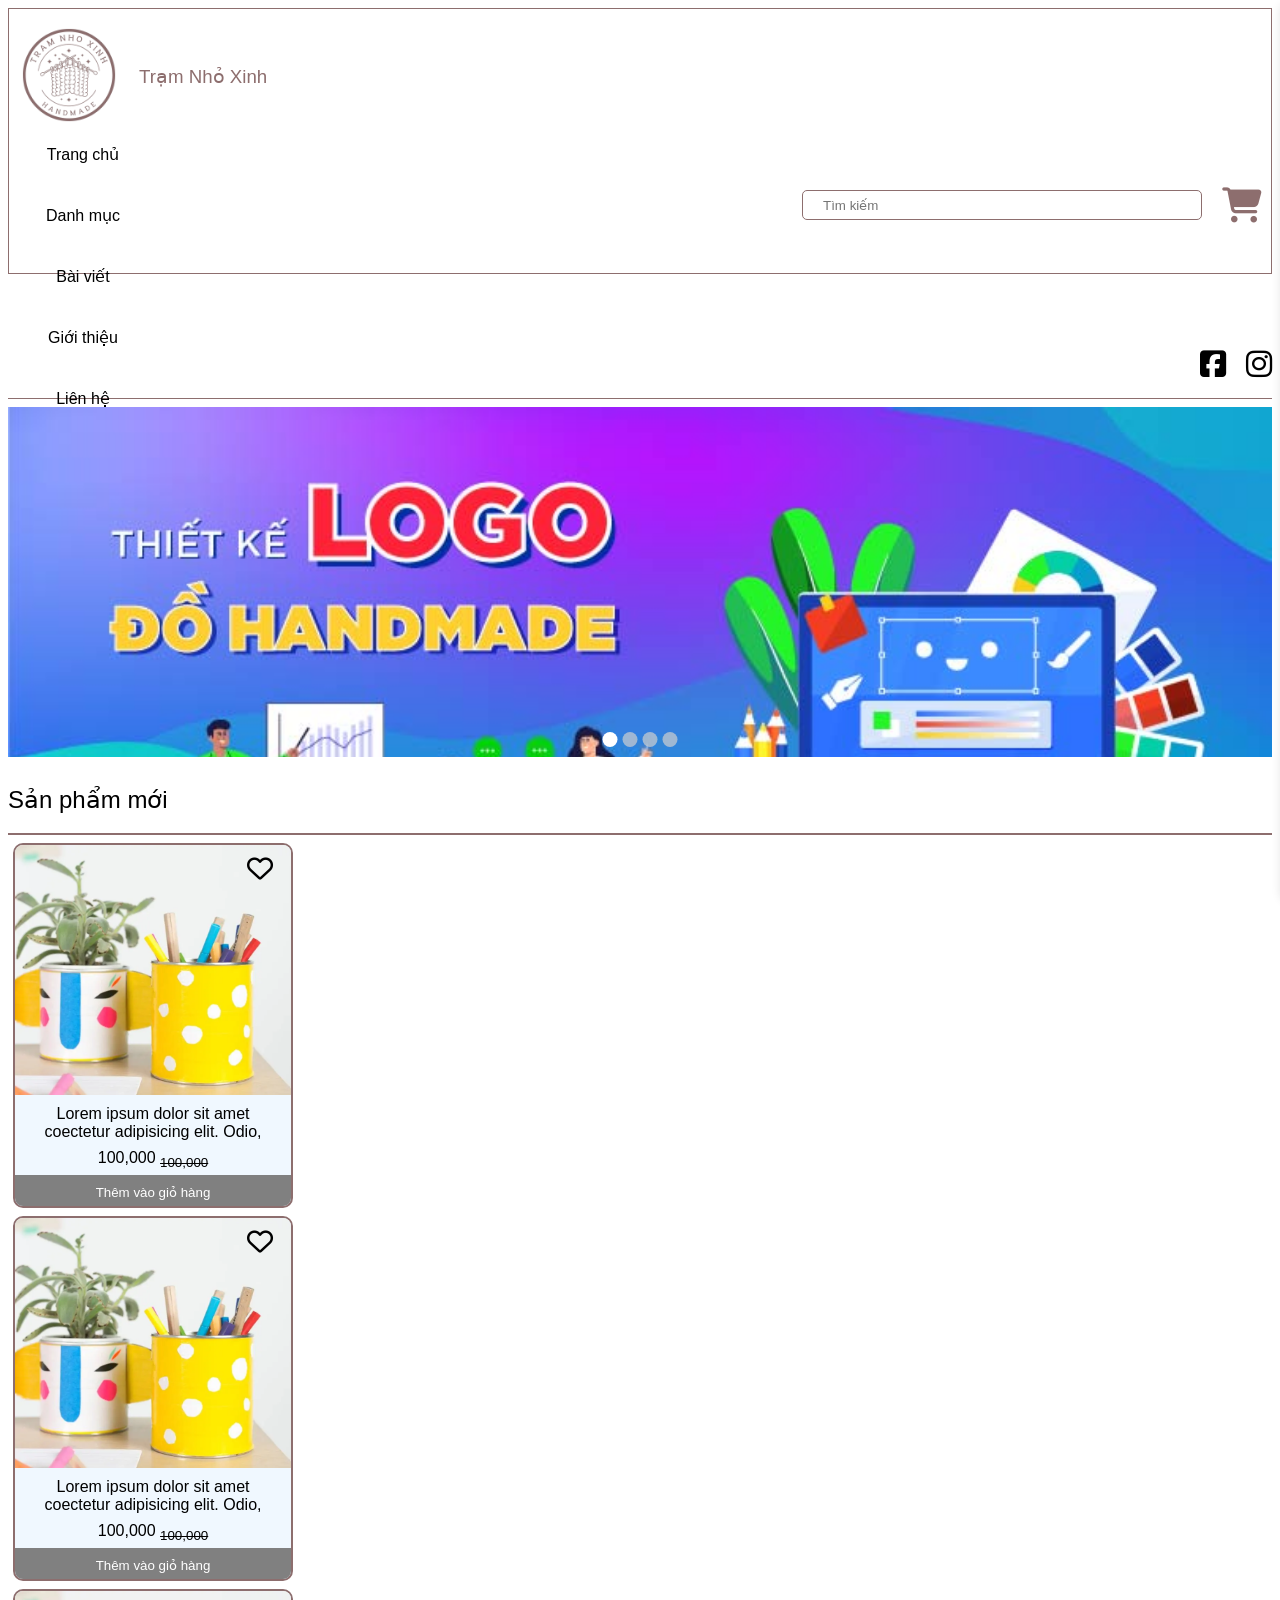
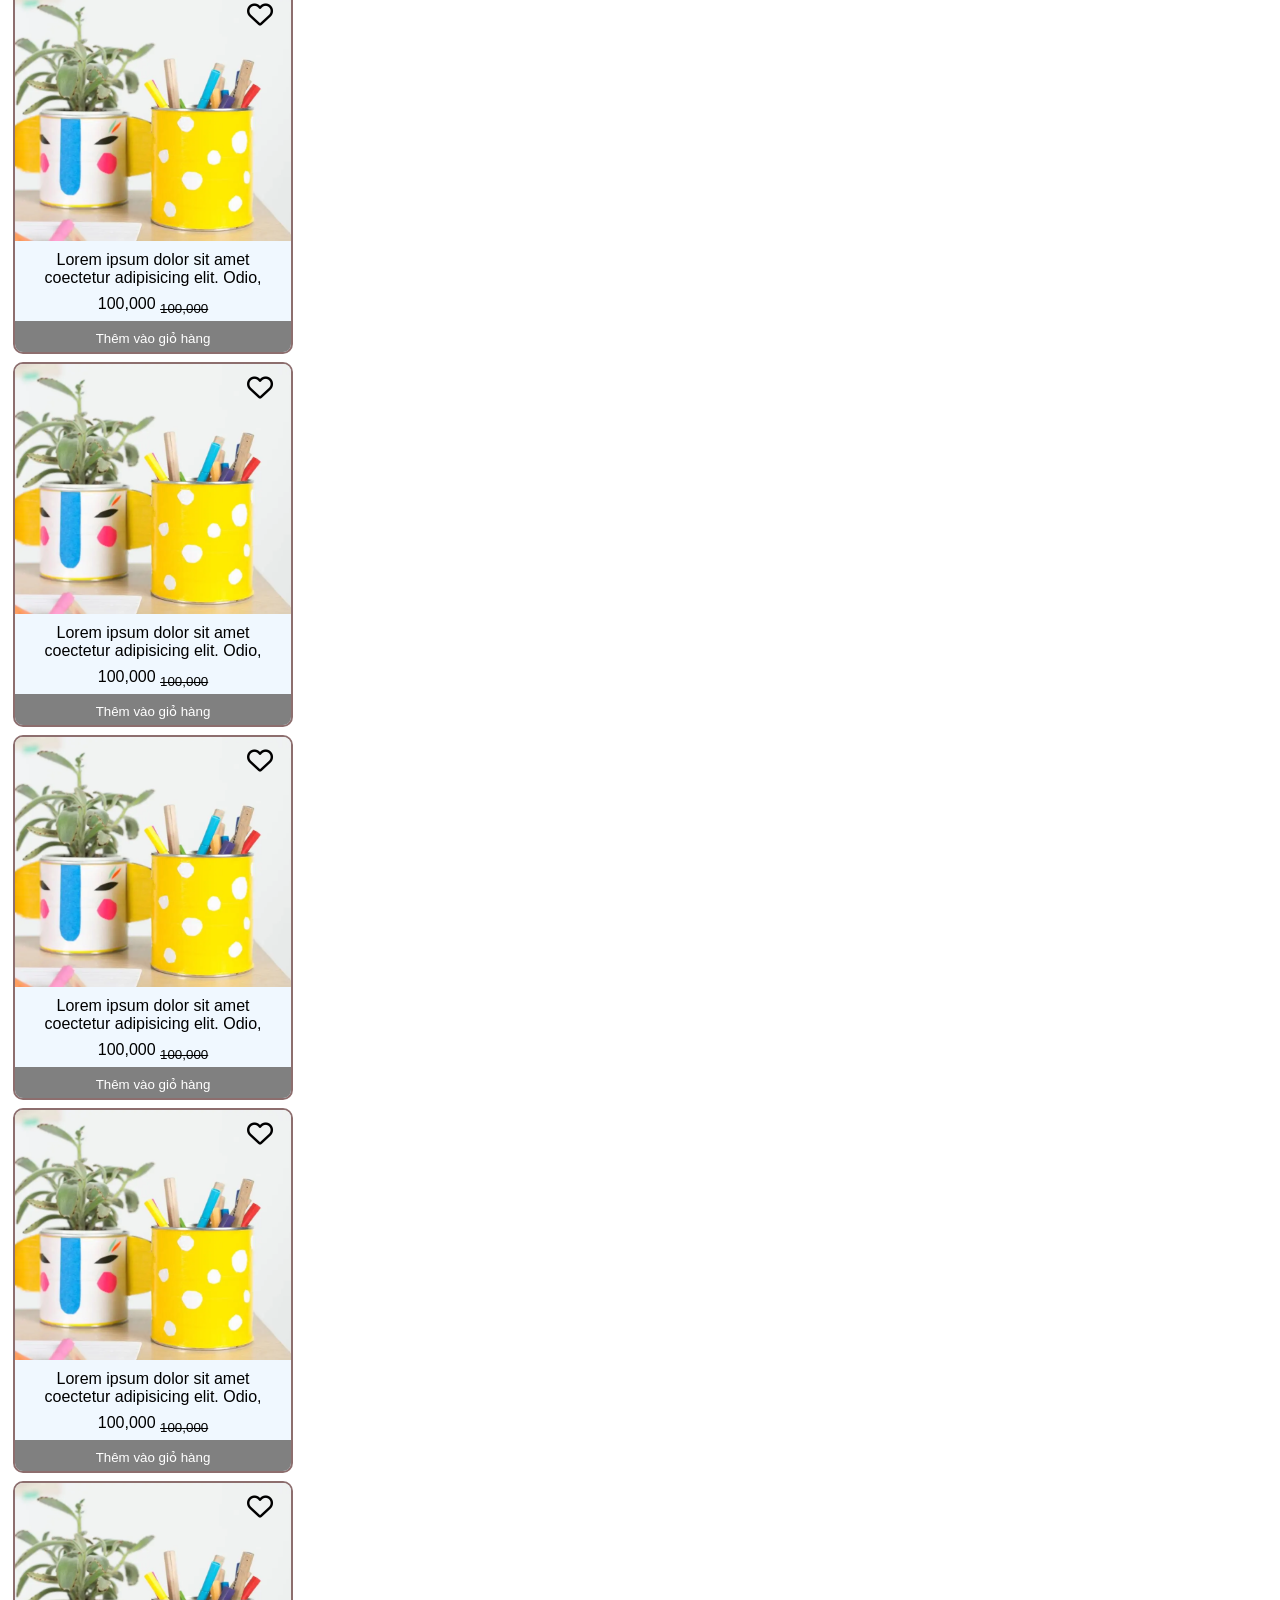
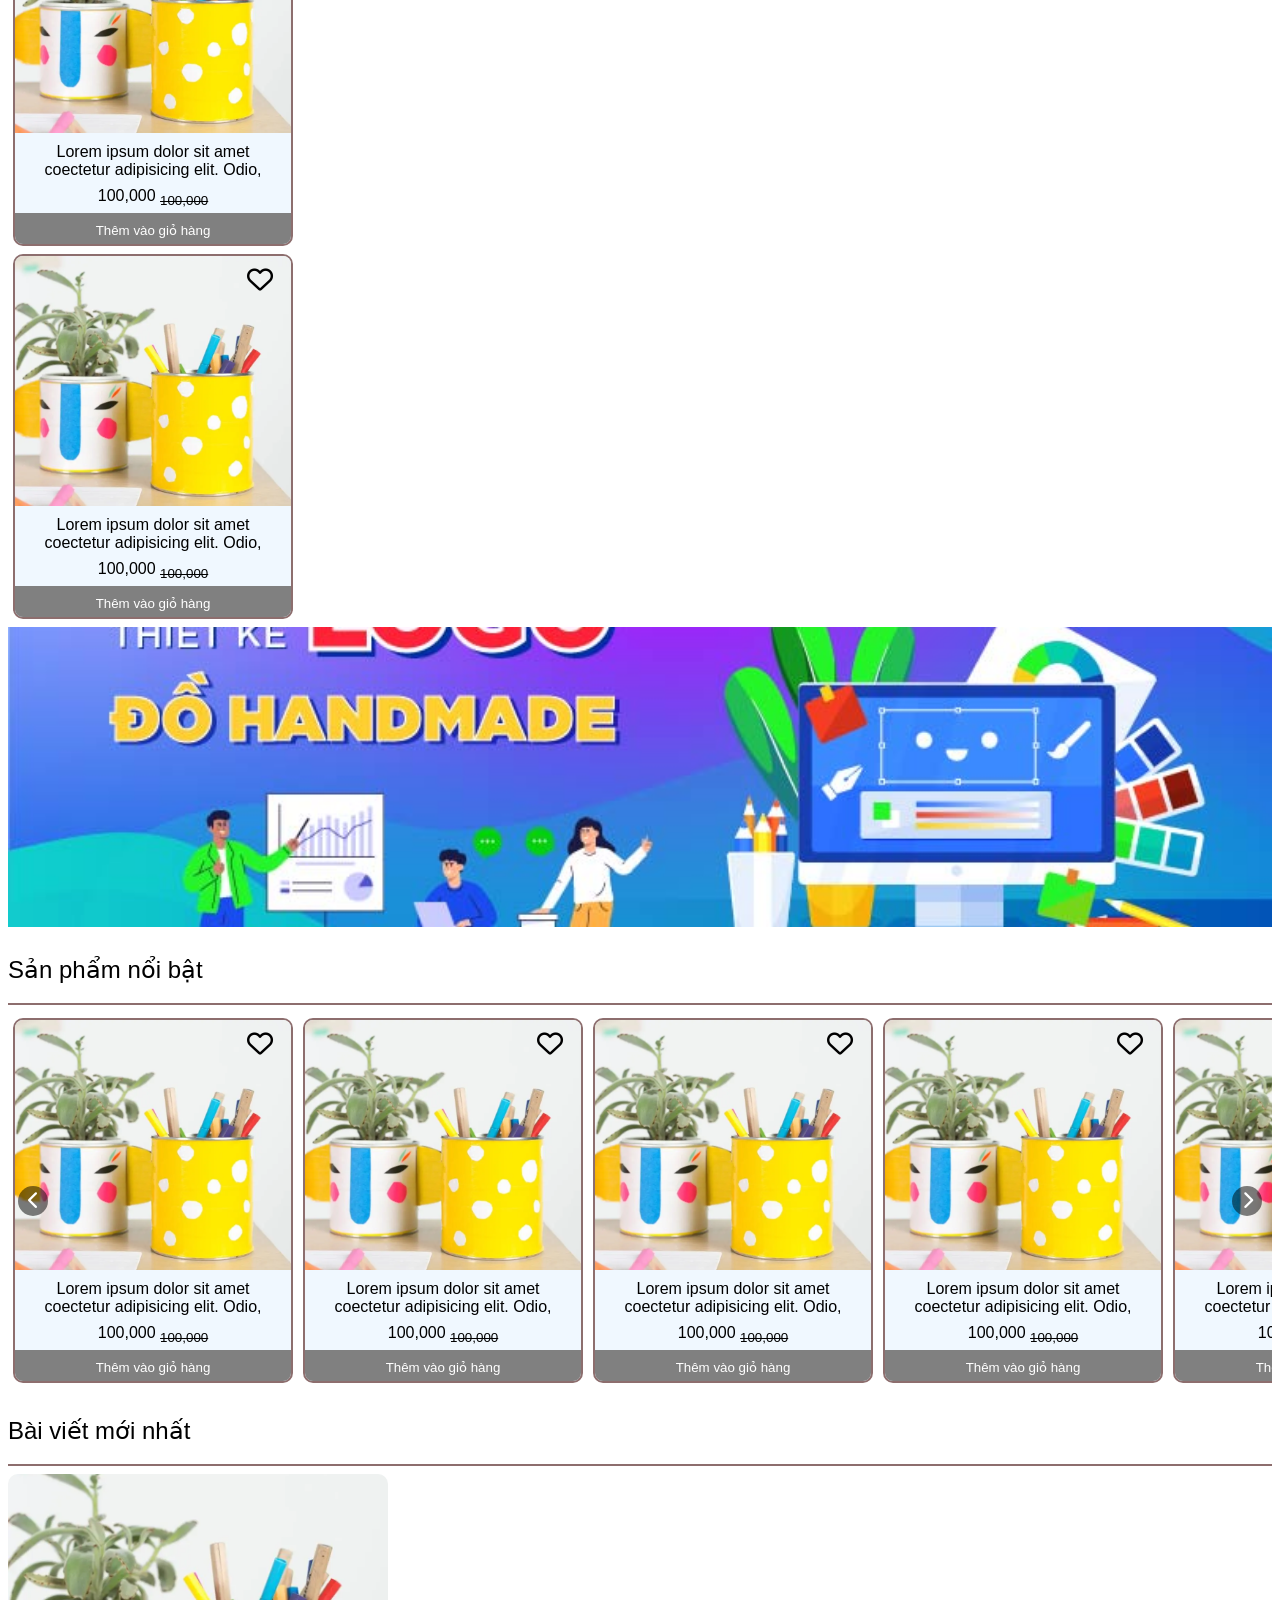
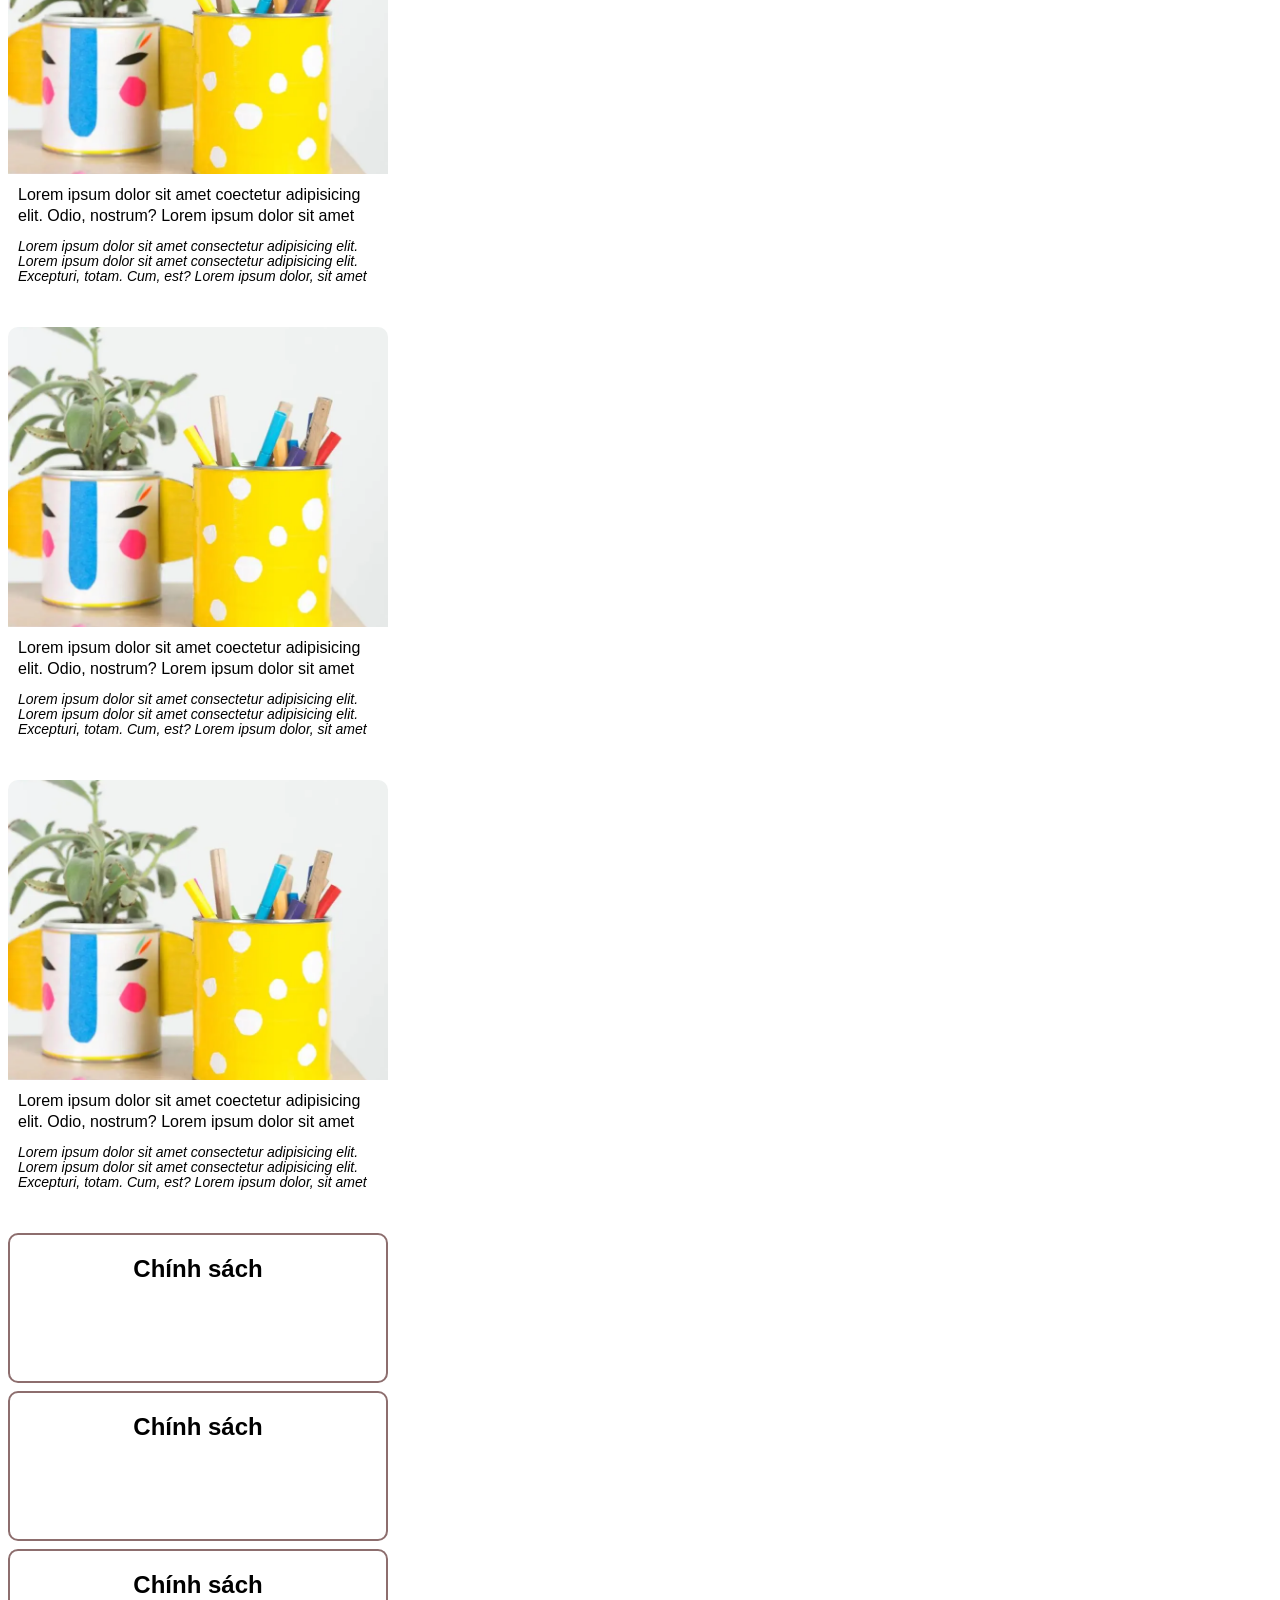
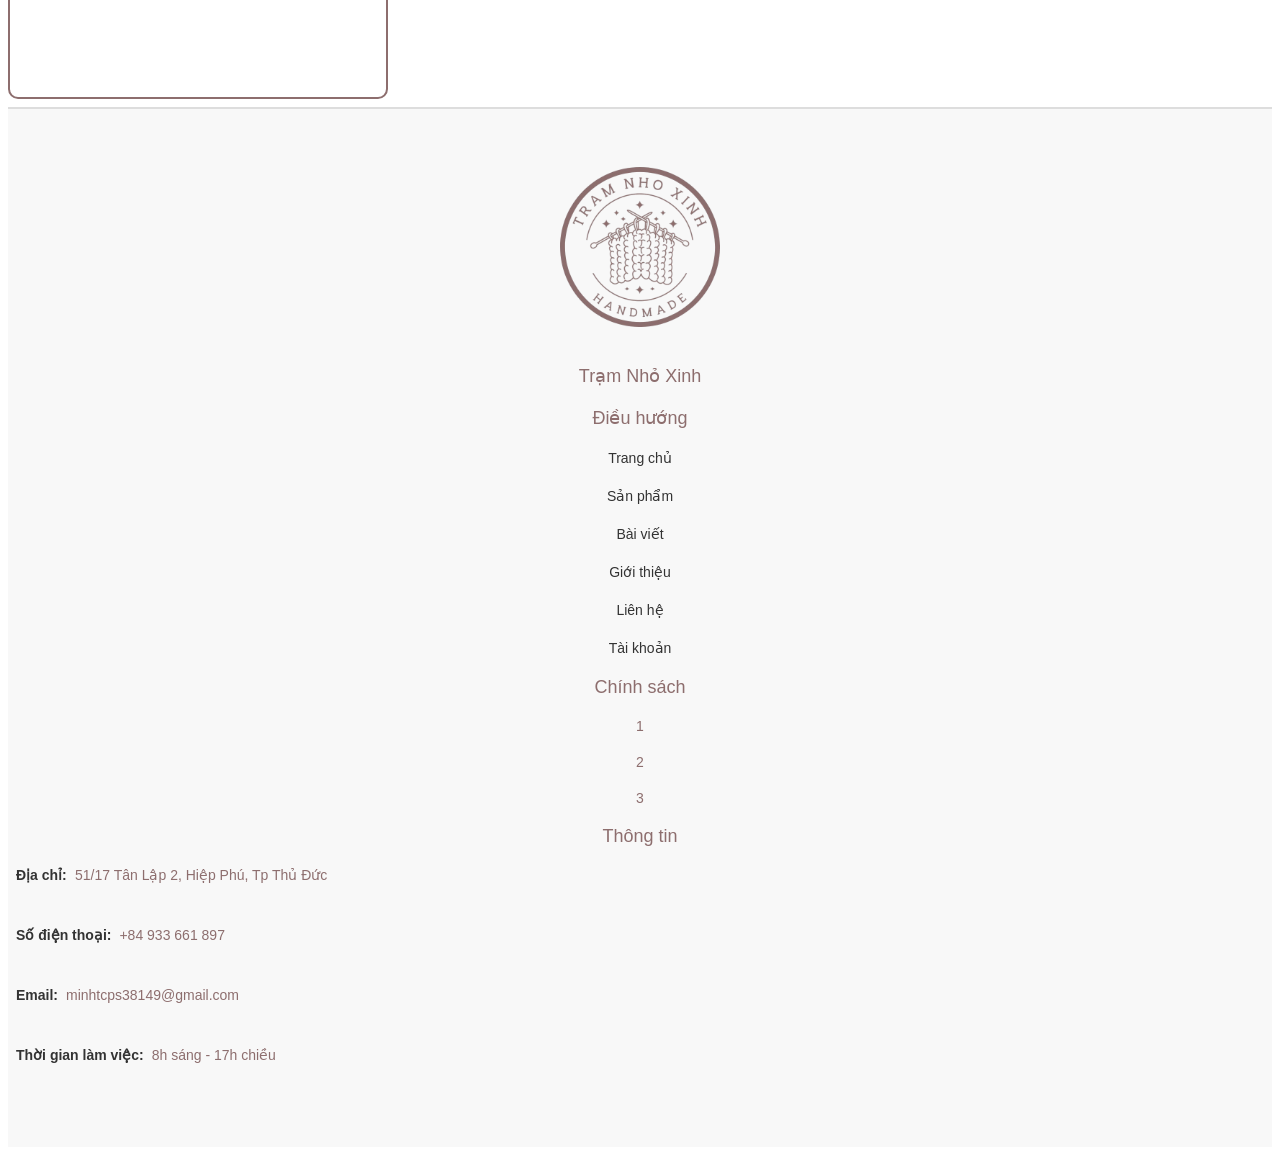
==== commit 213e0e09: "xong của giao diện của Huy" ====
--- a/html/index.html
+++ b/html/index.html
@@ -40,7 +40,7 @@
                     <div class="header_search">
                         <div class="header_sub-search">
                             <input type="text" placeholder="Tìm kiếm" name="search" id="search">
-                            <label for="cart-checkbox-icon"><i class="fa-solid fa-cart-shopping"></i></label>
+                            <label for="cart-checkbox-icon" class="box-cart-icon"><i class="fa-solid fa-cart-shopping"></i></label>
                             <label for="bar-menu" class="icon-bar-menu"><i class="fa-solid fa-bars"></i></label>
                         </div>
                     </div>
@@ -103,8 +103,8 @@
                     <h1>Giỏ hàng</h1>
                     <div class="cart-item-header">
                         <div class="item">
-                            <h6>Sản phẩm: <span class="totalProduct">1</span></h6>
-                            <h6>Tổng tiền: <span class="totalPrice">999,999</span></h6>
+                            <h6>Sản phẩm: <span class="totalProduct"></span></h6>
+                            <h6>Tổng tiền: <span class="totalPrice"></span></h6>
                         </div>
                     </div>
                     <label for="cart-checkbox-icon" type="submit" id="cart-closeButton">
@@ -149,47 +149,50 @@
     <section class="row main-box-login">
         <div class="col l-12 m-12 c-12 login">
             <div class="overlay" id="overlay"></div>
-            <div class="box-login">
-                <div class="login-box-header">
-                    <h1>Đăng nhập</h1>
-                    <button type="submit" id="closeButton">
-                        <i class="fa-solid fa-xmark"></i>
-                    </button>
-                </div>
-                <div class="join-register">
-                    <a href="/html/register.html">Bạn chưa có tài khoản. ?Đăng ký</a>
-                </div>
-                <form action="">
-                    <div class="input-group">
-                        <label for="email">Email:</label>
-                        <input type="email" id="email" name="email" placeholder="Nhập email" required>
-                    </div>
-
-                    <div class="input-group">
-                        <label for="password" class="passForm">
-                            <span class="text-passForm">Mật khẩu:</span>
-                            <a href="" class="text-forgot">Forgot?</a>
-                        </label>
-
-                        <div class="password-container">
-                            <input type="password" id="password" name="password" placeholder="Nhập mật khẩu" required>
-                            <button type="button" class="show-password">
-                                <i class="fa-solid fa-eye"></i>
-                            </button>
-                        </div>
-                    </div>
-                    <div class="actions">
-                        <a href="#" class="forgot-password">Quên mật khẩu?</a>
-                    </div>
-                    <div class="checkbox-group">
-                        <input class="checkbox" type="checkbox" id="rememberMe" name="rememberMe">
-                        <label for="rememberMe">Nhớ mật khẩu</label>
-                    </div>
-
-                    <button type="submit" class="login-btn">Đăng nhập</button>
-
-                </form>
-            </div>
+            <div class="background-box-login">
+                <div class="box-login">
+                    <div class="login-box-header">
+                        <h1>Đăng nhập</h1>
+                        <button type="submit" id="closeButton">
+                            <i class="fa-solid fa-xmark"></i>
+                        </button>
+                    </div>
+                    <div class="join-register">
+                        <a href="/html/register.html">Bạn chưa có tài khoản. ?Đăng ký</a>
+                    </div>
+                    <form action="">
+                        <div class="input-group">
+                            <label for="email">Email:</label>
+                            <input type="email" id="email" name="email" placeholder="Nhập email" required>
+                        </div>
+    
+                        <div class="input-group">
+                            <label for="password" class="passForm">
+                                <span class="text-passForm">Mật khẩu:</span>
+                                <a href="" class="text-forgot">Forgot?</a>
+                            </label>
+    
+                            <div class="password-container">
+                                <input type="password" id="password" name="password" placeholder="Nhập mật khẩu" required>
+                                <button type="button" class="show-password">
+                                    <i class="fa-solid fa-eye"></i>
+                                </button>
+                            </div>
+                        </div>
+                        <div class="actions">
+                            <a href="#" class="forgot-password">Quên mật khẩu?</a>
+                        </div>
+                        <div class="checkbox-group">
+                            <input class="checkbox" type="checkbox" id="rememberMe" name="rememberMe">
+                            <label for="rememberMe">Nhớ mật khẩu</label>
+                        </div>
+    
+                        <button type="submit" class="login-btn">Đăng nhập</button>
+    
+                    </form>
+                </div>
+            </div>
+
         </div>
     </section>
     <!-- end đăng nhập  -->
@@ -197,70 +200,73 @@
     <section class="row main-box-register">
         <div class="col l-12 m-12 c-12 register">
             <div class="re-overlay" id="re-overlay"></div>
-            <div class="box-register">
-                <div class="register-box-header">
-                    <h1>Đăng nhập</h1>
-                    <button type="submit" id="re-closeButton">
-                        <i class="fa-solid fa-xmark"></i>
-                    </button>
-                </div>
-                <div class="join-login">
-                    <a href="/html/login.html">Bạn đã có tài khoản. ?Đăng nhập</a>
-                </div>
-                <form action="">
-                    <div class="re-input-group">
-                        <label for="re-email">Email:</label>
-                        <input type="email" id="re-email" name="re-email" placeholder="Nhập email" required>
-                    </div>
-
-                    <div class="re-input-group">
-                        <label for="password" class="re-passForm">
-                            <span class="re-text-passForm">Mật khẩu:</span>
-                            <a href="" class="re-text-forgot">Forgot?</a>
-                        </label>
-
-                        <div class="re-password-container">
-                            <input type="password" id="re-password" name="re-password" placeholder="Nhập mật khẩu"
-                                required>
-                            <button type="button" class="re-show-password">
-                                <i class="fa-solid fa-eye"></i>
-                            </button>
-                        </div>
-                    </div>
-                    <div class="re-input-group">
-                        <label for="re-password" class="re-passForm">
-                            <span class="re-text-passForm">Xác nhận mật khẩu</span>
-                            <a href="" class="re-text-forgot">Forgot?</a>
-                        </label>
-
-                        <div class="re-password-container">
-                            <input type="password" id="re-password" name="re-password" placeholder="Xác nhận mật khẩu"
-                                required>
-                            <button type="button" class="re-show-password">
-                                <i class="fa-solid fa-eye"></i>
-                            </button>
-                        </div>
-                    </div>
-                    <div class="re-input-group">
-                        <label for="re-name">Họ và tên</label>
-                        <input type="text" id="re-name" name="re-name" placeholder="Nhập tên" required>
-                    </div>
-                    <div class="re-input-group">
-                        <label for="re-phone">Số điện thoại</label>
-                        <input type="number" id="re-phone" name="re-phone" placeholder="Nhập số điện thoại" required>
-                    </div>
-                    <div class="re-actions">
-                        <a href="#" class="re-forgot-password">Quên mật khẩu?</a>
-                    </div>
-                    <div class="re-checkbox-group">
-                        <input class="re-checkbox" type="checkbox" id="re-rememberMe" name="re-rememberMe">
-                        <label for="re-rememberMe">Nhớ mật khẩu</label>
-                    </div>
-
-                    <button type="submit" class="register-btn">Đăng nhập</button>
-
-                </form>
-            </div>
+            <div class="background-box-register">
+                <div class="box-register">
+                    <div class="register-box-header">
+                        <h1>Đăng nhập</h1>
+                        <button type="submit" id="re-closeButton">
+                            <i class="fa-solid fa-xmark"></i>
+                        </button>
+                    </div>
+                    <div class="join-login">
+                        <a href="/html/login.html">Bạn đã có tài khoản. ?Đăng nhập</a>
+                    </div>
+                    <form action="">
+                        <div class="re-input-group">
+                            <label for="re-email">Email:</label>
+                            <input type="email" id="re-email" name="re-email" placeholder="Nhập email" required>
+                        </div>
+    
+                        <div class="re-input-group">
+                            <label for="password" class="re-passForm">
+                                <span class="re-text-passForm">Mật khẩu:</span>
+                                <a href="" class="re-text-forgot">Forgot?</a>
+                            </label>
+    
+                            <div class="re-password-container">
+                                <input type="password" id="re-password" name="re-password" placeholder="Nhập mật khẩu"
+                                    required>
+                                <button type="button" class="re-show-password">
+                                    <i class="fa-solid fa-eye"></i>
+                                </button>
+                            </div>
+                        </div>
+                        <div class="re-input-group">
+                            <label for="re-password" class="re-passForm">
+                                <span class="re-text-passForm">Xác nhận mật khẩu</span>
+                                <a href="" class="re-text-forgot">Forgot?</a>
+                            </label>
+    
+                            <div class="re-password-container">
+                                <input type="password" id="re-password" name="re-password" placeholder="Xác nhận mật khẩu"
+                                    required>
+                                <button type="button" class="re-show-password">
+                                    <i class="fa-solid fa-eye"></i>
+                                </button>
+                            </div>
+                        </div>
+                        <div class="re-input-group">
+                            <label for="re-name">Họ và tên</label>
+                            <input type="text" id="re-name" name="re-name" placeholder="Nhập tên" required>
+                        </div>
+                        <div class="re-input-group">
+                            <label for="re-phone">Số điện thoại</label>
+                            <input type="number" id="re-phone" name="re-phone" placeholder="Nhập số điện thoại" required>
+                        </div>
+                        <div class="re-actions">
+                            <a href="#" class="re-forgot-password">Quên mật khẩu?</a>
+                        </div>
+                        <div class="re-checkbox-group">
+                            <input class="re-checkbox" type="checkbox" id="re-rememberMe" name="re-rememberMe">
+                            <label for="re-rememberMe">Nhớ mật khẩu</label>
+                        </div>
+    
+                        <button type="submit" class="register-btn">Đăng nhập</button>
+    
+                    </form>
+                </div>
+            </div>
+
         </div>
     </section>
     <!-- end đăng ký  -->
--- a/css/trangchu.css
+++ b/css/trangchu.css
@@ -64,7 +64,9 @@
     display: flex;
     align-items: center;
 }
-
+.header_sub-search .box-cart-icon{
+    cursor: pointer;
+}
 .header_sub-search label {
     margin: 0 10px;
 }
@@ -250,7 +252,7 @@
 .box-cart {
     transition: 0.7s;
     width: 400px;
-    height: 95%;
+    height: 100%;
     background-color: #fff;
     border: 1px solid #ccc;
     border-radius: 10px;
@@ -484,11 +486,18 @@
     display: flex;
     justify-content: center;
 }
-
+.background-box-login{
+    top: 0;
+    height: 100vh;
+    position: absolute;
+    display: flex;
+    justify-content: center;
+    align-items: center;
+}
 .box-login {
 
     height: auto;
-    max-width: 640px;
+    max-width: 600px;
     min-width: 300px;
     padding: 20px;
     background-color: #fff;
@@ -509,7 +518,7 @@
     justify-content: space-between;
     align-items: center;
     font-size: 18px;
-    margin: 0px 50px;
+    /* margin: 0px 50px; */
 }
 
 .join-register {
@@ -748,10 +757,17 @@
     display: flex;
     justify-content: center;
 }
-
+.background-box-register{
+    top: 0;
+    height: 100vh;
+    position: absolute;
+    display: flex;
+    justify-content: center;
+    align-items: center;
+}
 .box-register {
     height: auto;
-    max-width: 640px;
+    max-width: 600px;
     min-width: 300px;
     padding: 20px;
     background-color: #fff;
@@ -769,13 +785,14 @@
 .register-box-header {
     width: 480px;
     max-width: 640px;
-    height: 150px;
+    height: 90px;
+
     min-width: 300px;
     display: flex;
     justify-content: space-between;
     align-items: center;
     font-size: 18px;
-    margin: 0px 50px;
+
 }
 
 .join-login {
@@ -991,6 +1008,37 @@
         float: left;
     }
 }
+@media (max-height: 860px){
+    .register-btn {
+        height: 50px;
+        width: 100%;
+        background-color: #808080F0;
+        color: white;
+        padding: 10px 20px;
+        border: none;
+        border-radius: 5px;
+        cursor: pointer;
+        font-size: 14px;
+        margin: 10px 0px;
+    }
+}
+@media (max-height: 750px){
+    .re-password-container input{
+        height: 40px;
+        border: 1px solid #8D6E6E;
+        padding: 8px;
+        font-size: 14px;
+        border-radius: 5px;
+    }
+    .re-input-group input {
+        width: 100%;
+        height: 40px;
+        padding: 8px;
+        font-size: 14px;
+        border: 1px solid #8D6E6E;
+        border-radius: 5px;
+    }
+}
 
 /* END Box đăng ký Trạm Nhỏ Xinh */
 
@@ -1137,6 +1185,7 @@
     border: none;
     background: #8D6E6E;
     color: white;
+    cursor: pointer;
 }
 
 .product .icon {
@@ -1157,6 +1206,7 @@
     right: 0;
     border: none;
     background: none;
+    cursor: pointer;
 }
 
 .product .heart-button .off {
@@ -1249,6 +1299,8 @@
     display: flex;
     flex-wrap: nowrap;
     transition: transform 0.3s ease;
+    overflow-x: auto; /* Cho phép cuộn ngang */
+    scroll-behavior: smooth; /* Cuộn mượt */
 }
 
 .product-hot {
